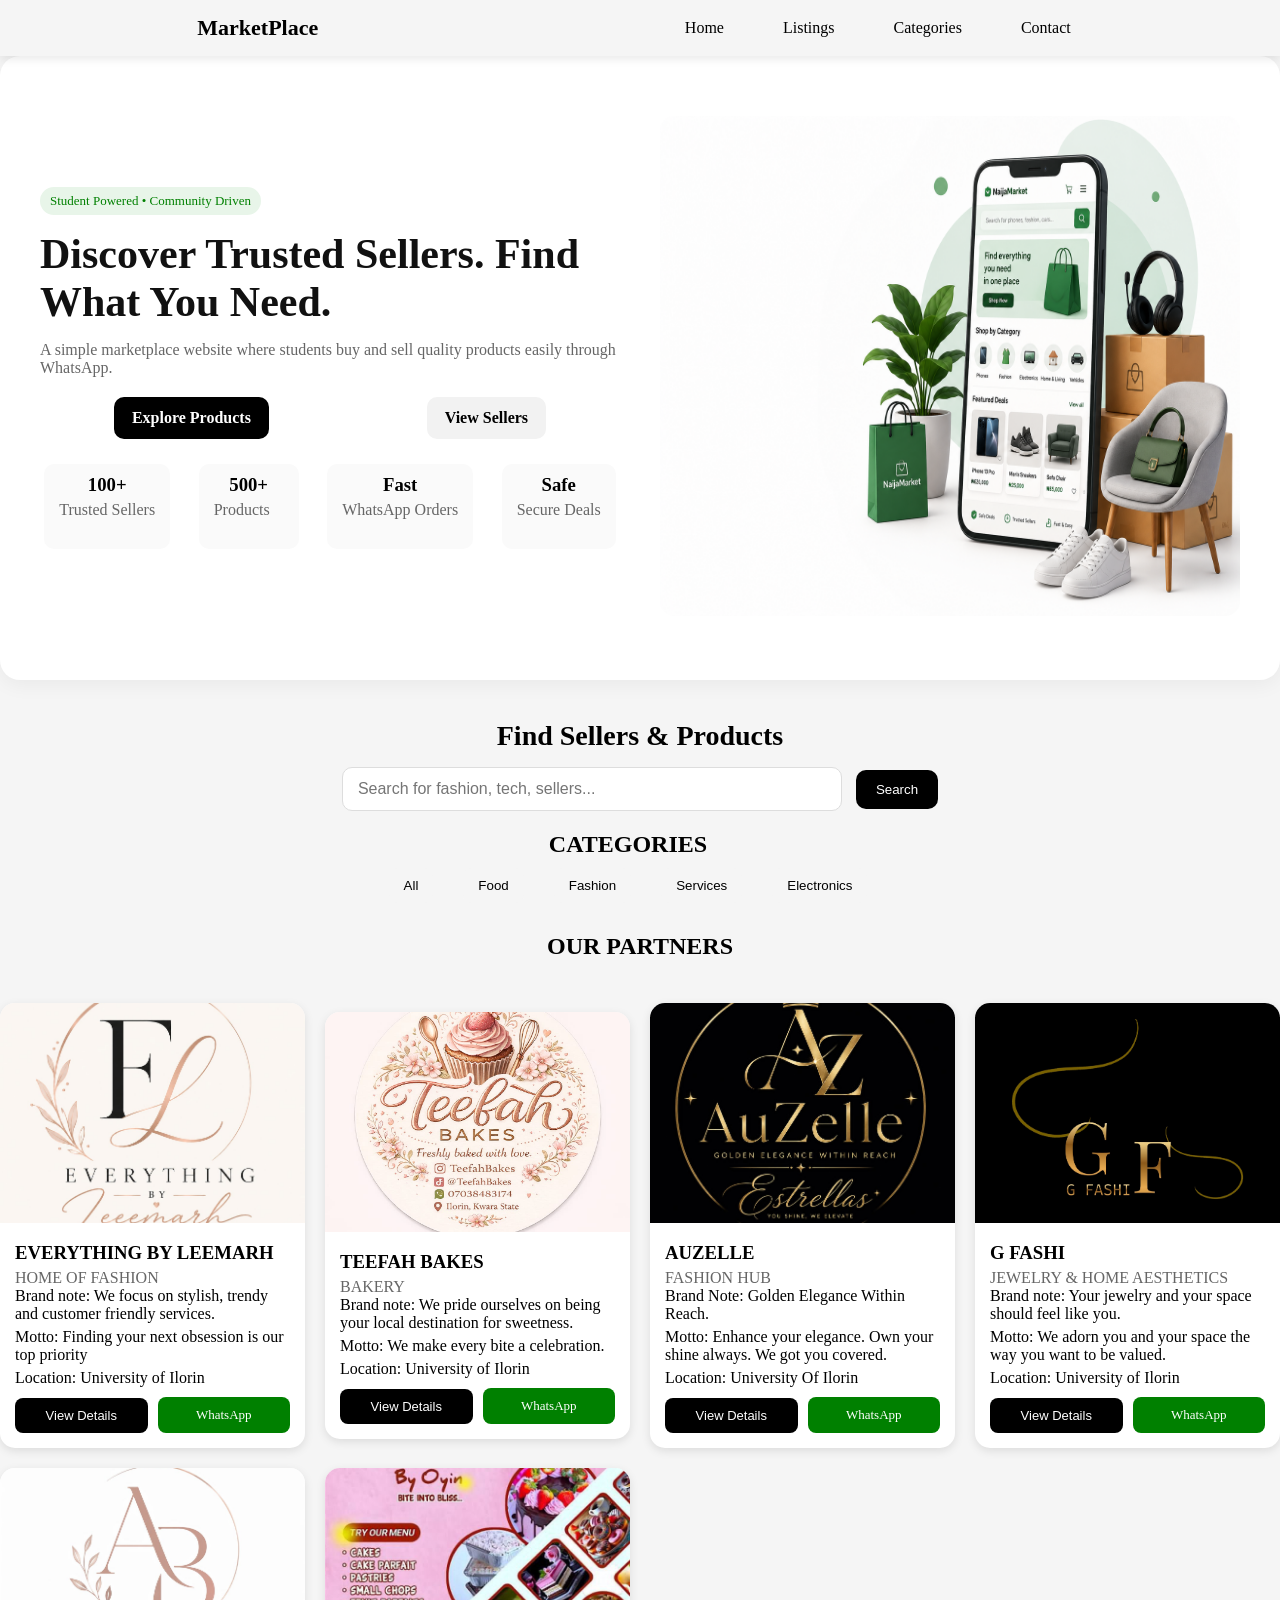
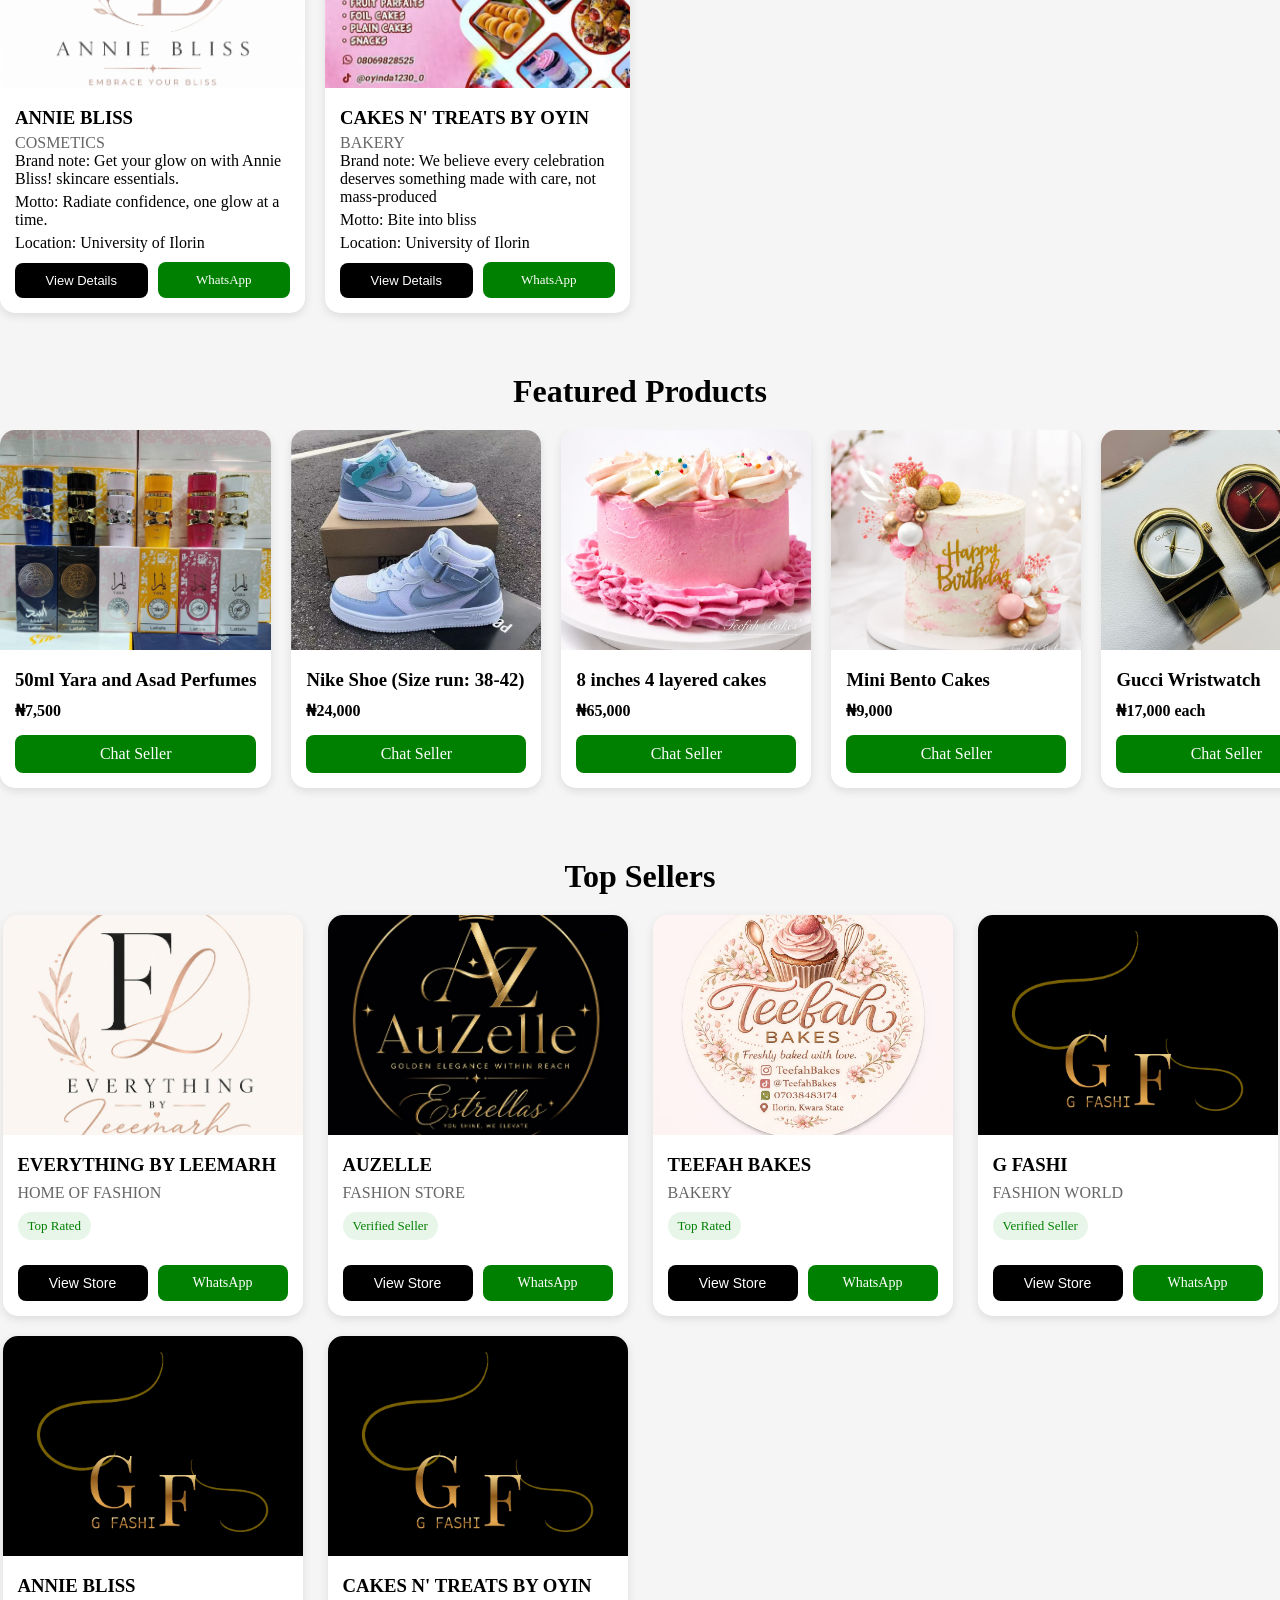
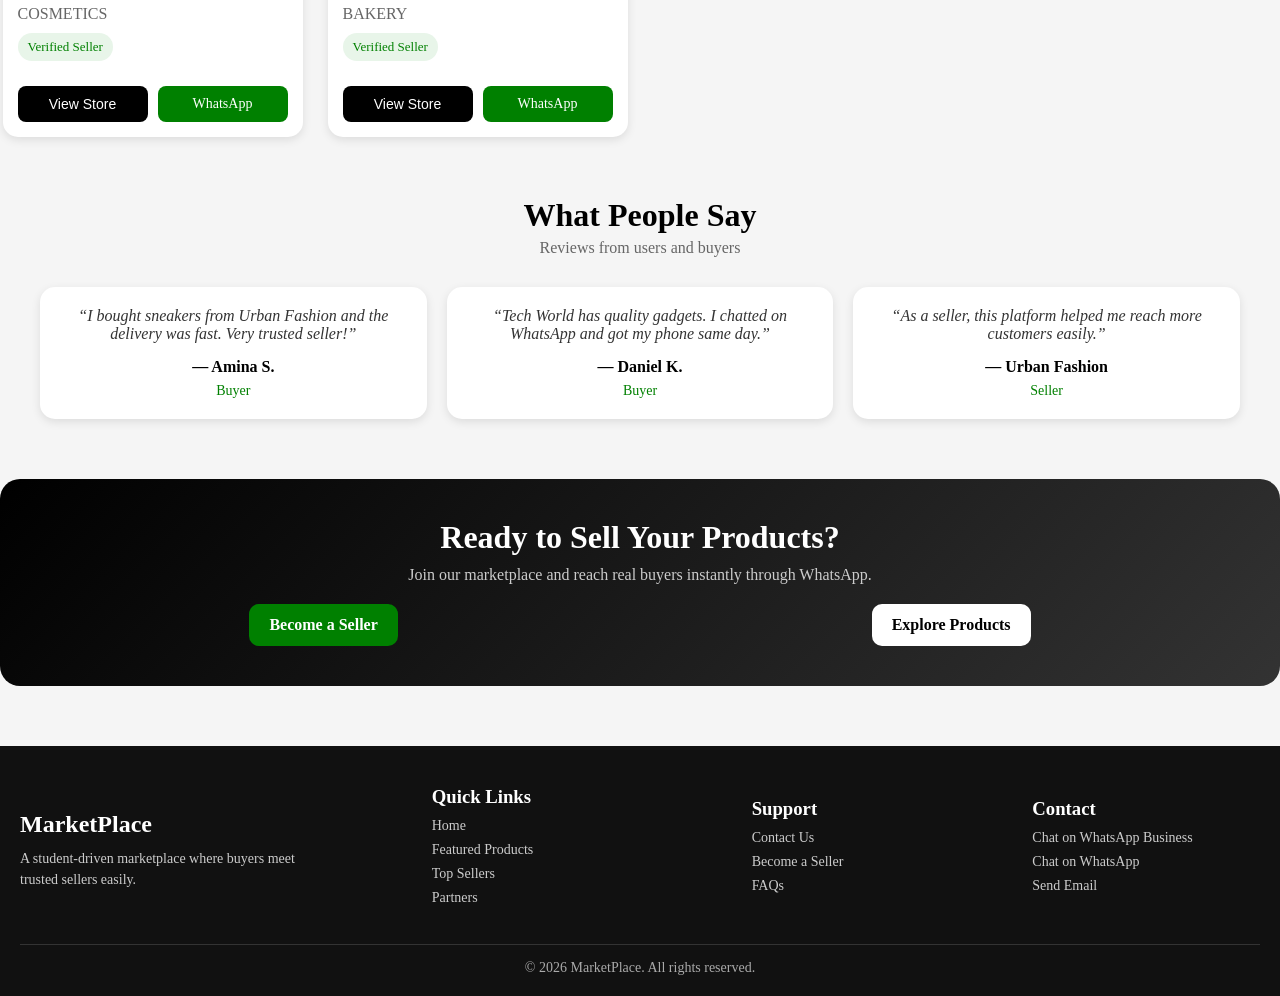
==== index.html @ 1df8d2c4 "Add files via upload" ====
<!DOCTYPE html>
<html lang="en">
<head>
    <meta charset="UTF-8">
    <meta name="viewport" content="width=device-width, initial-scale=1.0">
    <link rel="stylesheet" href="css/style.css">
    <title>Marketplace</title>
</head>
<body>

    <nav class="navbar">
        <div class="logo">MarketPlace</div>
        <div class="menu-toggle" onclick="toggleMenu()">☰</div>
                <ul class="nav-links" id="navLinks">
                    <li><a href="#">Home</a></li>
                    <li><a href="#featured">Listings</a></li>
                    <li><a href="#categories">Categories</a></li>
                    <li><a href="#footer">Contact</a></li>
                </ul>
    </nav>

    <section class="hero">
        <div class="hero-left">
                <span class="badge">Student Powered • Community Driven</span>
                <h1>Discover Trusted Sellers. Find What You Need.</h1>
                <p>A simple marketplace website where students buy and sell quality products easily through WhatsApp.</p>
            <div class="hero-buttons">
                <a href="#featured" class="btn-primary"> Explore Products</a>
                <a href="#top-sellers" class="btn-secondary">View Sellers</a>
            </div>

            <div class="hero-stats">
                <div>
                    <h3>100+</h3>
                    <p>Trusted Sellers</p>
                </div>
                <div>
                    <h3>500+</h3>
                    <p>Products</p>
                </div>
                <div>
                    <h3>Fast</h3>
                    <p>WhatsApp Orders</p>
                </div>
                <div>
                    <h3>Safe</h3>
                    <p>Secure Deals</p>
                </div>
            </div>
        </div>

        <div class="hero-right"> <img src="images/7b61d020-ef17-45c1-80a1-c2ff07cdfa38.png" alt="Marketplace Hero"></div>

    </section>

    <section class="search-section">
                    <h2>Find Sellers & Products</h2>
            <input type="text"id="searchInput" placeholder="Search for fashion, tech, sellers..." onkeyup="searchPartners()">
            <button type="button" onclick="searchPartners()">Search</button>
    </section>

    <main id="categories" class="card-container2">
        <div class="category">
            <h2>CATEGORIES</h2>
        </div>
                <div class="category1">
                   <div class="categories">
                            <button onclick="filter('all')">All</button>
                            <button onclick="filter('food')">Food</button>
                            <button onclick="filter('fashion')">Fashion</button>
                            <button onclick="filter('services')">Services</button>
                            <button onclick="filter('electronics')">Electronics</button>
                    </div>
                </div>
    </main>
        <div class="our-partners">
            <h2>OUR PARTNERS</h2>
        </div>
        <div id="partners" class="container">
             <div class="card" data-category="fashion">
                    <img src="images/IMG-20260518-WA0032.jpg">
                <div class="card-body">
                        <h3>EVERYTHING BY LEEMARH</h3>
                        <p>HOME OF FASHION</p>
                        <h4>Brand note: We focus on stylish, trendy and customer friendly services.</h4>
                        <h4>Motto: Finding your next obsession is our top priority</h4>
                        <h4>Location: University of Ilorin</h4>
                <div class="btn-row">
                    <button onclick="openDetails('fashion')"> View Details</button>
                    <a class="wa-btn" target="_blank" href="https://wa.me/2347063687986?text=Hello!%20Everything%20By%20Leemarh,%20I%20would%20like%20to%20patronise%20you">WhatsApp</a>
                </div>
                </div>
            </div>

             <div class="card" data-category="food">
                    <img src="images/IMG-20260514-WA0001.jpg">
                <div class="card-body">
                        <h3>TEEFAH BAKES</h3>
                        <p>BAKERY</p>
                        <h4>Brand note: We pride ourselves on being your local destination for sweetness. </h4>
                        <h4>Motto: We make every bite a celebration.</h4>
                        <h4>Location: University of Ilorin</h4>
                <div class="btn-row">
                    <button onclick="openDetails('food')"> View Details</button>
                    <a class="wa-btn" target="_blank" href="https://wa.me/2347038483174?text=Hello!%20Teefah%20Bakes,%20I%20would%20like%20to%20patronize%20you">WhatsApp</a>
                </div>
                </div>
            </div>
            
            <div class="card" data-category="fashion">
                    <img src="images/IMG-20260512-WA0056.jpg">
                <div class="card-body">
                        <h3>AUZELLE</h3>
                        <p>FASHION HUB</p>
                        <h4>Brand Note: Golden Elegance Within Reach.</h4>
                        <h4>Motto: Enhance your elegance. Own your shine always. We got you covered.</h4>
                        <h4>Location: University Of Ilorin</h4>
                <div class="btn-row">
                        <button onclick="openDetails('fashion1')">View Details</button>
                        <a class="wa-btn" target="_blank" href="https://wa.me/2347081353145?text=Hello!%20Auzelle,%20I%20would%20like%20to%20patronize%20you"> WhatsApp</a>
                </div>
                </div>
            </div>
            
            <div class="card" data-category="fashion">
                    <img src="images/IMG-20260514-WA0017.jpg">
                <div class="card-body">
                        <h3>G FASHI</h3>
                        <p>JEWELRY & HOME AESTHETICS</p>
                        <h4>Brand note: Your jewelry and your space should feel like you.</h4>
                        <h4>Motto: We adorn you and your space the way you want to be valued.</h4>
                        <h4>Location: University of Ilorin</h4>
                <div class="btn-row">
                    <button onclick="openDetails('fashion2')"> View Details</button>
                    <a class="wa-btn" target="_blank" href="https://wa.me/2349017558500?text=Hello!%20G%20Fashi,%20I%20would%20like%20to%20patronize%20you">WhatsApp</a>
                </div>
                </div>
            </div>

            <div class="card" data-category="fashion">
                    <img src="images/IMG-20260520-WA0088.jpg">
                <div class="card-body">
                        <h3>ANNIE BLISS</h3>
                        <p>COSMETICS </p>
                        <h4>Brand note: Get your glow on with Annie Bliss! skincare essentials. </h4>
                        <h4>Motto: Radiate confidence, one glow at a time.</h4>
                        <h4>Location: University of Ilorin</h4>
                <div class="btn-row">
                    <button onclick="openDetails('fashion3')"> View Details</button>
                    <a class="wa-btn" target="_blank" href="https://wa.me/2348083737574?text=Hello!%20Annie%20Bliss,%20I%20would%20like%20to%20patronize%20you">WhatsApp</a>
                </div>
                </div>
            </div>

            <div class="card" data-category="food">
                    <img src="images/IMG-20260519-WA0009.jpg">
                <div class="card-body">
                        <h3>CAKES N' TREATS BY OYIN</h3>
                        <p>BAKERY</p>
                        <h4>Brand note: We believe every celebration deserves something made with care, not mass-produced</h4>
                        <h4>Motto: Bite into bliss</h4>
                        <h4>Location: University of Ilorin</h4>
                <div class="btn-row">
                    <button onclick="openDetails('food1')"> View Details</button>
                    <a class="wa-btn" target="_blank" href="https://wa.me/2348069828525?text=Hello!%20Cakes%20N'%20Treats%20By%20Oyin,%20I%20would%20like%20to%20patronize%20you">WhatsApp</a>
                </div>
                </div>
            </div>
        </div>

    <div id="details" class="details">
                    <h2 id="title"></h2>
                    <p id="desc"></p>
        <div id="products" class="products"></div>
        <button class="close-btn" onclick="closeDetails()">Close</button>
    </div>

    <section id="featured" class="featured">
                    <div class="section-header">
                            <h2>Featured Products</h2>
                    </div>
            <div class="featured-container">
                <div class="featured-card"><img src="images/IMG-20260517-WA0215.jpg">
                    <div class="featured-info">
                            <h3>50ml Yara and Asad Perfumes</h3>
                            <p class="price">₦7,500</p>
                            <a href="https://wa.me/2347063687986?text=Hello%20I%20saw%20your%20five%20ml%20Yara%20and%20Asad%20Perfumes%20on%20Unilorin%20campus%20marketplace,%20is%20it%20still%20available?" target="_blank" class="buy-btn">Chat Seller</a>
                    </div>
                </div>

                <div class="featured-card"><img src="images/IMG-20260518-WA0091.jpg">
                    <div class="featured-info">
                            <h3>Nike Shoe (Size run: 38-42)</h3>
                            <p class="price">₦24,000</p>
                            <a href="https://wa.me/2347063687986?text=Hello%20I%20saw%20your%20Nike%20Shoe%20on%20Unilorin%20campus%20marketplace,%20is%20it%20still%20available?" target="_blank" class="buy-btn">Chat Seller</a>
                    </div>
                </div>

                <div class="featured-card"><img src="images/IMG-20260513-WA0239.jpg">
                    <div class="featured-info">
                            <h3>8 inches 4 layered cakes</h3>
                            <p class="price">₦65,000</p>
                            <a href="https://wa.me/2347038483174?text=Hello%20I%20saw%20your%20eight%20inches%20four%20layered%20cakes%20on%20Unilorin%20campus%20marketplace,%20is%20it%20still%20available?" target="_blank" class="buy-btn">Chat Seller</a>
                    </div>
                </div>

                <div class="featured-card"><img src="images/IMG-20260513-WA0238.jpg">
                    <div class="featured-info">
                            <h3>Mini Bento Cakes</h3>
                            <p class="price">₦9,000</p>
                            <a href="https://wa.me/2347038483174?text=Hello%20I%20saw%20your%20mini%20bento%20cake%20on%20Unilorin%20campus%20marketplace,%20is%20it%20still%20available?" target="_blank" class="buy-btn">Chat Seller</a>
                    </div>
                </div>

                <div class="featured-card"><img src="images/IMG-20260514-WA0147.jpg">
                    <div class="featured-info">
                            <h3>Gucci Wristwatch</h3>
                            <p class="price">₦17,000 each</p>
                            <a href="https://wa.me/2349017558500?text=Hello%20I%20saw%20your%20Gucci%20Wristwatch%20on%20Unilorin%20campus%20marketplace,%20is%20it%20still%20available?" target="_blank" class="buy-btn"> Chat Seller</a>
                    </div>
                </div>

                <div class="featured-card"><img src="images/IMG-20260514-WA0167.jpg">
                    <div class="featured-info">
                            <h3>Prada Shade</h3>
                            <p class="price">₦8,000</p>
                            <a href="https://wa.me/2349017558500?text=Hello%20I%20saw%20your%20Prada%20Shade%20on%20Unilorin%20campus%20marketplace,%20is%20it%20still%20available?" target="_blank" class="buy-btn"> Chat Seller</a>
                    </div>
                </div>
                
                <div class="featured-card"><img src="images/IMG-20260512-WA0085.jpg">
                    <div class="featured-info">
                            <h3>Leather Handbag</h3>
                            <p class="price">₦</p>
                            <a href="https://wa.me/2347081353145?text=Hello%20I%20saw%20your%20product%20on%20Unilorin%20campus%20marketplace,%20is%20it%20%still%20available?" target="_blank" class="buy-btn"> Chat Seller</a>
                    </div>
                </div>

                <div class="featured-card"><img src="images/IMG-20260512-WA0080.jpg">
                    <div class="featured-info">
                            <h3></h3>
                            <p class="price">₦</p>
                            <a href="https://wa.me/2347081353145?text=Hello%20I%20saw%20your%20product%20on%20Unilorin%20campus%20marketplace,%20is%20it%20still%20available?" target="_blank" class="buy-btn"> Chat Seller</a>
                    </div>
                </div>

                <div class="featured-card"><img src="images/IMG-20260520-WA0091.jpg">
                    <div class="featured-info">
                            <h3>Face Masks</h3>
                            <p class="price">₦500 each</p>
                            <a href="https://wa.me/2348083737574?text=Hello%20I%20saw%20your%20face%20masks%20on%20Unilorin%20campus%20marketplace,%20is%20it%20%still%20available?" target="_blank" class="buy-btn"> Chat Seller</a>
                    </div>
                </div>

                <div class="featured-card"><img src="images/IMG-20260520-WA0099.jpg">
                    <div class="featured-info">
                            <h3>Skincare products basket</h3>
                            <p class="price">₦2,500 each</p>
                            <a href="https://wa.me/2348083737574?text=Hello%20I%20saw%20your%20skincare%20products%20basket%20on%20Unilorin%20campus%20marketplace,%20is%20it%20still%20available?" target="_blank" class="buy-btn"> Chat Seller</a>
                    </div>
                </div>

                <div class="featured-card"><img src="images/IMG-20260522-WA0083.jpg">
                    <div class="featured-info">
                            <h3>Birthday Cake</h3>
                            <p class="price">₦8,000</p>
                            <a href="https://wa.me/2348069828525?text=Hello%20I%20saw%20your%20birthday%20cake%20on%20Unilorin%20campus%20marketplace,%20is%20it%20%still%20available?" target="_blank" class="buy-btn"> Chat Seller</a>
                    </div>
                </div>

                <div class="featured-card"><img src="images/IMG-20260522-WA0089.jpg">
                    <div class="featured-info">
                            <h3>Cake Parfait</h3>
                            <p class="price">₦3,000</p>
                            <a href="https://wa.me/2348069828525?text=Hello%20I%20saw%20your%20cake%20parfait%20on%20Unilorin%20campus%20marketplace,%20is%20it%20still%20available?" target="_blank" class="buy-btn"> Chat Seller</a>
                    </div>
                </div>
            </div>
    </section>

    <section id="top-sellers" class="top-sellers">
        <div class="section-title">
            <h2>Top Sellers</h2>
        </div>

        <div class="seller-container">
            <div class="seller-card"><img src="images/IMG-20260518-WA0032.jpg">
                <div class="seller-info">
                        <h3>EVERYTHING BY LEEMARH</h3>
                        <p class="seller-category">HOME OF FASHION</p>
                        <span class="badge">Top Rated</span>
                    <div class="seller-buttons">
                        <button onclick="openDetails('fashion')">View Store</button>
                        <a href="https://wa.me/2347063687986?text=Hello%20I%20came%20across%20your%20store%20on%20Unilorin%20campus%20marketplace" target="_blank">WhatsApp</a>
                    </div>
                </div>
            </div>

            <div class="seller-card"><img src="images/IMG-20260512-WA0056.jpg">
                <div class="seller-info">
                        <h3>AUZELLE</h3>
                        <p class="seller-category">FASHION STORE</p>
                        <span class="badge">Verified Seller</span>
                    <div class="seller-buttons">
                        <button onclick="openDetails('fashion1')">View Store</button>
                        <a href="https://wa.me/2347081353145?text=Hello%20I%20came%20across%20your%20store%20on%20Unilorin%20campus%20marketplace" target="_blank">WhatsApp</a>
                    </div>
                </div>
            </div>

            <div class="seller-card"><img src="images/IMG-20260514-WA0001.jpg">
                <div class="seller-info">
                        <h3>TEEFAH BAKES</h3>
                        <p class="seller-category">BAKERY</p>
                        <span class="badge">Top Rated</span>
                    <div class="seller-buttons">
                        <button onclick="openDetails('food')">View Store</button>
                        <a href="https://wa.me/2347038483174?text=Hello%20I%20came%20across%20your%20store%20on%20Unilorin%20campus%20marketplace" target="_blank">WhatsApp</a>
                    </div>
                </div>
            </div>

            <div class="seller-card"><img src="images/IMG-20260514-WA0017.jpg">
                <div class="seller-info">
                        <h3>G FASHI</h3>
                        <p class="seller-category">FASHION WORLD</p>
                        <span class="badge">Verified Seller</span>
                    <div class="seller-buttons">
                        <button onclick="openDetails('fashion2')">View Store</button>
                        <a href="https://wa.me/2349017558500?text=Hello%20I%20came%20across%20your%20store%20on%20Unilorin%20campus%20marketplace" target="_blank">WhatsApp</a>
                    </div>
                </div>
            </div>

            <div class="seller-card"><img src="images/IMG-20260514-WA0017.jpg">
                <div class="seller-info">
                        <h3>ANNIE BLISS</h3>
                        <p class="seller-category">COSMETICS</p>
                        <span class="badge">Verified Seller</span>
                    <div class="seller-buttons">
                        <button onclick="openDetails('fashion3')">View Store</button>
                        <a href="https://wa.me/2349017558500?text=Hello%20I%20came%20across%20your%20store%20on%20Unilorin%20campus%20marketplace" target="_blank">WhatsApp</a>
                    </div>
                </div>
            </div>

            <div class="seller-card"><img src="images/IMG-20260514-WA0017.jpg">
                <div class="seller-info">
                        <h3>CAKES N' TREATS BY OYIN</h3>
                        <p class="seller-category">BAKERY</p>
                        <span class="badge">Verified Seller</span>
                    <div class="seller-buttons">
                        <button onclick="openDetails('food1')">View Store</button>
                        <a href="https://wa.me/2347038483174?text=Hello%20I%20came%20across%20your%20store%20on%20Unilorin%20campus%20marketplace" target="_blank">WhatsApp</a>
                    </div>
                </div>
            </div>

        </div>
    </section>
    <section class="testimonials">
            <div class="section-title">
                <h2>What People Say</h2>
                <p>Reviews from users and buyers</p>
            </div>
                <div class="testimonial-container">
                    <div class="testimonial-card">
                        <p class="review-text"> “I bought sneakers from Urban Fashion and the delivery was fast. Very trusted seller!”</p>
                        <h4>— Amina S.</h4>
                        <span>Buyer</span>
                    </div>
                    <div class="testimonial-card">
                        <p class="review-text"> “Tech World has quality gadgets. I chatted on WhatsApp and got my phone same day.”</p>
                        <h4>— Daniel K.</h4>
                        <span>Buyer</span>
                    </div>
                    <div class="testimonial-card">
                        <p class="review-text"> “As a seller, this platform helped me reach more customers easily.”</p>
                        <h4>— Urban Fashion</h4>
                        <span>Seller</span>
                    </div>
                </div>

        </section>
        <section class="cta">
                <div class="cta-box">
                        <h2>Ready to Sell Your Products?</h2>
                        <p>Join our marketplace and reach real buyers instantly through WhatsApp.</p>
                    <div class="cta-buttons"><a href="https://wa.me/2349015174769?text=I%20want%20to%20become%20a%20seller%20on%20Unilorin%20Campus%20Marketplace%20Website"class="cta-seller"target="_blank">Become a Seller</a>
                        <a href="#featured" class="cta-browse">Explore Products</a>
                    </div>

                </div>

        </section>  
        <footer id="footer" class="footer">
                <div class="footer-container">
                    <div class="footer-box">
                        <h2>MarketPlace</h2>
                        <p>A student-driven marketplace where buyers meet trusted sellers easily.</p>
                    </div>
                    <div class="footer-box">
                        <h3>Quick Links</h3>
                        <a href="#">Home</a>
                        <a href="#featured">Featured Products</a>
                        <a href="#top-sellers">Top Sellers</a>
                        <a href="#partners">Partners</a>
                    </div>
                    <div class="footer-box">
                        <h3>Support</h3>
                        <a href="#footer-box">Contact Us</a>
                        <a href="https://wa.me/2349015174769?text=I%20want%20to%20become%20a%20seller%20on%20Unilorin%20Campus%20Marketplace%20Website" target="_blank">Become a Seller</a>
                        <a href="#">FAQs</a>
                    </div>
                    <div class="footer-box">
                        <h3>Contact</h3>
                        <a href="https://wa.me/2349015174769" target="_blank">Chat on WhatsApp Business</a>
                        <a href="https://wa.me/2347044294910" target="_blank">Chat on WhatsApp</a>
                        <a href="mailto:Abdulmujibzubair@gmail.com">Send Email</a>
                    </div>
                </div>

                <div class="footer-bottom">
                        <p>© 2026 MarketPlace. All rights reserved.</p>
                </div>

        </footer>
            <script src="js/script.js"></script>
</body>
</html>
---- css/style.css ----
* {
    margin: auto;
    padding: 0px;
    box-sizing: border-box;
}

body {
    font-family: 'Times New Roman', Times, serif;
    background-color: whitesmoke;
}

/* NAVBAR */

.navbar{
  display:flex;
  justify-content:space-between;
  align-items:center;
  padding:15px 20px;
  background:whitesmoke;
  box-shadow:0 2px 10px rgba(0,0,0,0.1);
  position:sticky;
  top:0;
  z-index:1000;
}

.logo{
  font-size:22px;
  font-weight:bold;
}

.nav-links{
  display:flex;
  list-style:none;
  gap:35px;
  align-items:center;
}

.nav-links a{
  text-decoration:none;
  color:black;
  font-weight:500;
  padding:8px 12px;
  border-radius:8px;
  transition:0.3s;
}

.nav-links a:hover{
  background:darkblue;
  color: white;
}

/* MENU ICON */

.menu-toggle{
  display:none;
  font-size:30px;
  cursor:pointer;
  z-index:2000;
}

/* MOBILE */

@media (max-width:768px){

  .menu-toggle{
    display:block;
  }

  .nav-links{
    position:absolute;
    top:70px;
    left:0;
    width:100%;
    background:white;

    flex-direction:column;
    align-items:center;
    gap:20px;

    padding:20px 0;

    display:none;
  }

  .nav-links.active{
    display:flex;
  }

}

/* HERO LAYOUT */

.hero{
  display:flex;
  align-items:center;
  justify-content:space-between;
  gap:40px;
  padding:60px 40px;
  background:#fff;
  border-radius:20px;
  box-shadow:0 5px 20px rgba(0,0,0,0.05);
}

/* LEFT SIDE */

.hero-left{
  flex:1;
}

.badge{
  display:inline-block;
  background:#f2f2f2;
  padding:6px 12px;
  border-radius:20px;
  font-size:13px;
  margin-bottom:15px;
}

.hero-left h1{
  font-size:42px;
  margin-bottom:15px;
  color:#111;
}

.hero-left p{
  color:#666;
  margin-bottom:20px;
  text-align: left;
}

/* SEARCH */

.hero-left input{
  width:100%;
  max-width:450px;
  padding:12px;
  border:1px solid #ddd;
  border-radius:10px;
  margin-bottom:20px;
  outline:none;
}

/* BUTTONS */

.hero-buttons{
  display:flex;
  gap:10px;
  margin-bottom:25px;
  flex-wrap:wrap;
}

.btn-primary,
.btn-secondary{
  padding:12px 18px;
  border-radius:10px;
  text-decoration:none;
  font-weight:600;
}

/* PRIMARY */

.btn-primary{
  background:black;
  color:white;
}

/* SECONDARY */

.btn-secondary{
  background:#f2f2f2;
  color:black;
}

/* STATS */

.hero-stats{
  display:flex;
  gap:20px;
  flex-wrap:wrap;
}

.hero-stats div{
  background:#fafafa;
  padding:10px 15px;
  border-radius:10px;
  text-align:center;
  min-width:100px;
}

.hero-stats h3{
  margin-bottom:5px;
}

/* RIGHT SIDE IMAGE */

.hero-right{
  flex:1;
  text-align:center;
}

.hero-right img{
  width:100%;
  max-width:1500px;
  height: 500px;
  border-radius:15px;
}

/* RESPONSIVE */

@media(max-width:900px){

  .hero{
    flex-direction:column;
    text-align:center;
    padding:40px 20px;
  }

  .hero-left h1{
    font-size:28px;
  }

  .hero-stats{
    justify-content: center;
  }

  .hero-right img{
    height: 500px;
  }

}

/* SEARCH SECTION */

.search-section{
  text-align:center;
  margin:40px 0 20px;
}

.search-section h2{
  margin-bottom:15px;
  font-size:28px;
}

.search-section input{
  width:80%;
  max-width:500px;
  padding:12px 15px;
  border:1px solid #ddd;
  border-radius:10px;
  outline:none;
  font-size:16px;
}

.search-section button{
  padding:12px 20px;
  border:none;
  background: black;
  color:white;
  border-radius:10px;
  cursor:pointer;
  margin-left:10px;
}

.search-section button:hover{
  background:darkblue;
}

@media (max-width:768px){

  .search-section h2{
    font-size:24px;
  }

  .search-section input{
    width:100%;
    margin-bottom:10px;
  }

  .search-section button{
    margin-left:0;
  }

}

.card-container2 {
    height: auto;
    width: 95%;
    max-width: 1300px;
    display: flex;
    flex-direction: column;
    border-radius: 20px;
    border: 0px solid black;
    margin-top: 20px;
    margin-bottom: 20px;
    margin-left: 20px;
    justify-content: center;
}


.our-partners {
    height: 50px;
    width: auto;
    border: 0px solid green;
    text-align: center;
    margin-bottom: 20px;
}

.category {
    margin-bottom: 10px;
}

.categories {
  display:flex;
  justify-content:center;
  flex-wrap:wrap;
  gap: 30px;
  margin-bottom: 10px;
}

.categories button {
  padding:10px 15px;
  border:none;
  background: whitesmoke;
  color: black;
  border-radius:8px;
  cursor:pointer;
}

.categories button:hover{
    background: darkblue;
    color: white;
}


.container {
  display:grid;
  grid-template-columns:  repeat(auto-fit,minmax(270px,1fr));
  gap: 20px;
  border: 0px solid black;
  max-width: 100%;
  width: 1300px;
}

.card{
  background: white;
  border-radius:  15px;
  overflow: hidden;
  box-shadow: 0 3px 10px rgba(0,0,0,0.1);
}

.card:hover{
  box-shadow: 0 5px 15px rgba(0,0,0,0.2);
  transform:  scale(1.05);
}

.card img{
  width:  100%;
  height: 220px;
  object-fit: cover;
}

.card-body{
  padding:  15px;
}

.card-body h3{
  margin-bottom:  5px;
}

.card-body h4{
  margin-bottom: 5px;
  font-weight: lighter;
}

.card-body p {
  color:  #666;
}

.btn-row{
  display:  flex;
  gap:  10px;
  margin-top: 10px;
}

.btn-row button,
.btn-row a{
  flex: 1;
  padding:  10px;
  border: 0px solid black;
  border-radius:  8px;
  cursor: pointer;
  text-align: center;
  font-size:  13px;
}

.btn-row button{
  background:black;
  color:  white;
}

.wa-btn{
  background: green;
  color:  white;
  text-decoration:  none;
  display:  flex;
  align-items:  center;
  justify-content:  center;
}

.hide{
  display:  none;
}


.details{
  display:  none;
  margin-top: 30px;
  background: white;
  padding:  20px;
  border-radius:  15px;
  box-shadow: 0 3px 10px rgba(0,0,0,0.1);
  text-align: center;
}

.details.active{
  display: block;
}

.products {
  display: grid;
  grid-template-columns: repeat(auto-fit,minmax(150px,1fr));
  gap: 20px;
  margin-top: 15px;
  width: 100%;
  max-width: 1400px;
  border: 0px solid yellow;
}

.products img{
  width: 100%;
  max-width: 200px;
  height: 120px;
  object-fit: cover;
  border-radius: 15px;
}

.close-btn{
  margin-top: 15px;
  padding: 10px;
  border: 0px solid black;
  background: red;
  color:  white;
  border-radius:  8px;
  cursor: pointer;
}

@media (max-width:768px){

  body{
    padding:  15px;
  }

  h1{
    font-size:  28px;
  }

  /* CATEGORY BUTTONS */
  .categories{
    gap:  8px;
  }

  .categories button{
    flex:1;
    font-size:  14px;
    padding:  10px;
  }

  /* PARTNER CARDS */
 
  .card img{
    height: 200px;
  }
  .card{
    width: 90%;
  }

  /* BUTTONS */
  .btn-row{
    flex-direction: row;
  }

  .btn-row button,
  .btn-row a{
    width:  100%;
  }

  /* DETAILS SECTION */
  .details{
    padding:  15px;
  }

  /* PRODUCTS */
  .products{
    grid-template-columns:  1fr 1fr;
    gap:  10px;
  }

  .product img{
    height: 100px;
  }

}


/* FEATURED SECTION */

.featured{
  margin-top: 60px;
}

.section-header{
  display:  flex;
  justify-content:  space-between;
  align-items:  center;
  margin-bottom:  20px;
}

.section-header h2{
  font-size:  32px;
}

/* SCROLLABLE CONTAINER */

.featured-container{
  display:  flex;
  gap:  20px;
  overflow-x: auto;
  scroll-behavior:  smooth;
  padding-bottom: 10px;
}

/* Hide scrollbar */
.featured-container::-webkit-scrollbar{
  display:  none;
}

/* CARD */

.featured-card{
  min-width:  250px;
  background: white;
  border-radius:  15px;
  overflow: hidden;
  box-shadow: 0 3px 10px rgba(0,0,0,0.1);
  flex-shrink:  0;
}

.featured-card img{
  width:  100%;
  height: 220px;
  object-fit: cover;
}

.featured-info{
  padding:  15px;
}

.featured-info h3{
  margin-bottom:  10px;
}

.price{
  font-weight:  bold;
  margin-bottom:  15px;
}

/* BUTTON */

.buy-btn{
  display:  block;
  text-align:  center;
  background: green;
  color:  white;
  padding:  10px;
  border-radius:  8px;
  text-decoration:  none;
}

/* MOBILE */

@media(max-width:768px){

  .section-header h2{
    font-size:  24px;
  }

  .featured-card{
    min-width:  200px;
  }

  .featured-card img{
    height: 180px;
  }

}

/* TOP SELLERS */

.top-sellers{
  margin-top: 60px;
}

.section-title{
  margin-bottom:  20px;
}

.section-title h2{
  font-size:  32px;
  text-align: center;
}

/* GRID */

.seller-container{
  display:  grid;
  grid-template-columns:  repeat(auto-fit,minmax(260px,1fr));
  gap:  20px;
}

/* CARD */

.seller-card{
  background: white;
  border-radius:  15px;
  overflow: hidden;
  box-shadow: 0 3px 10px rgba(0,0,0,0.1);
  width: 100%;
  max-width: 300px;
}

.seller-card:hover{
  box-shadow: 0 5px 15px rgba(0,0,0,0.2);
  transform:  scale(1.05);
}

.seller-card img{
  width:100%;
  height:220px;
  object-fit:cover;
}

.seller-info{
  padding:15px;
}

.seller-info h3{
  margin-bottom:8px;
}

.seller-category{
  color:#666;
  margin-bottom:10px;
}

/* BADGE */

.badge{
  display:inline-block;
  background:#e8f5e9;
  color:green;
  padding:6px 10px;
  border-radius:20px;
  font-size:13px;
  margin-bottom:15px;
}

/* BUTTONS */

.seller-buttons{
  display:flex;
  gap:10px;
  margin-top:10px;
}

.seller-buttons button,
.seller-buttons a{
  flex:1;
  padding:10px;
  border:none;
  border-radius:8px;
  cursor:pointer;
  text-align:center;
  text-decoration:none;
  font-size:14px;
}

/* VIEW STORE */

.seller-buttons button{
  background:black;
  color:white;
}

/* WHATSAPP */

.seller-buttons a{
  background:green;
  color:white;
}

/* MOBILE */

@media(max-width:768px){

  .section-title h2{
    font-size:24px;
  }

  .seller-card img{
    height:200px;
  }

  .seller-buttons{
    flex-direction: row;
  }

}

/* TESTIMONIALS SECTION */

.testimonials{
  margin-top:60px;
  text-align:center;
  width: 100%;
  max-width: 1200px;
}

.section-title h2{
  font-size:32px;
  margin-bottom:5px;
}

.section-title p{
  color:#666;
  margin-bottom:30px;
}

/* CONTAINER */

.testimonial-container{
  display:grid;
  grid-template-columns:repeat(auto-fit,minmax(250px,1fr));
  gap:20px;
}

/* CARD */

.testimonial-card{
  background:white;
  padding:20px;
  border-radius:15px;
  box-shadow:0 3px 10px rgba(0,0,0,0.1);
  transition:0.3s;
}

.testimonial-card:hover{
  transform:translateY(-5px);
}

/* TEXT */

.review-text{
  font-style:italic;
  margin-bottom:15px;
  color:#333;
}

/* NAME */

.testimonial-card h4{
  margin-bottom:5px;
}

/* ROLE */

.testimonial-card span{
  color:green;
  font-size:14px;
}

/* MOBILE */

@media(max-width:768px){

  .section-title h2{
    font-size:24px;
  }

}

/* CTA SECTION */

.cta{
  margin-top:60px;
  padding:40px 20px;
  background:linear-gradient(135deg, #000, #333);
  color:white;
  text-align:center;
  border-radius:20px;
}

/* BOX */

.cta-box h2{
  font-size:32px;
  margin-bottom:10px;
}

.cta-box p{
  color:#ccc;
  margin-bottom:20px;
}

/* BUTTONS */

.cta-buttons{
  display:flex;
  justify-content:center;
  gap:15px;
  flex-wrap:wrap;
}

.cta-seller,
.cta-browse{
  padding:12px 20px;
  border-radius:10px;
  text-decoration:none;
  font-weight:bold;
  transition:0.3s;
}

/* SELLER BUTTON */

.cta-seller{
  background:green;
  color:white;
}

/* BROWSE BUTTON */

.cta-browse{
  background:white;
  color:black;
}

/* HOVER EFFECT */

.cta-seller:hover,
.cta-browse:hover{
  transform:scale(1.05);
}

/* MOBILE */

@media(max-width:768px){

  .cta-box h2{
    font-size:24px;
  }

  .cta-buttons{
    flex-direction:row;
  }

}

/* FOOTER */

.footer{
  margin-top:60px;
  background:#111;
  color:white;
  padding:40px 20px 20px;
}

/* GRID */

.footer-container{
  display:grid;
  grid-template-columns:repeat(auto-fit,minmax(200px,1fr));
  gap:20px;
}

/* BOX */

.footer-box h2,
.footer-box h3{
  margin-bottom:10px;
}

.footer-box p{
  color:#ccc;
  font-size:14px;
  line-height:1.5;
}

.footer-box a{
  display:block;
  color:#ccc;
  text-decoration:none;
  margin-bottom:8px;
  font-size:14px;
}

.footer-box a:hover{
  color:white;
}

/* BOTTOM */

.footer-bottom{
  text-align:center;
  margin-top:30px;
  border-top:1px solid #333;
  padding-top:15px;
  font-size:14px;
  color:#aaa;
}

/* MOBILE */

@media(max-width:768px){

  .footer{
    text-align:center;
  }

}
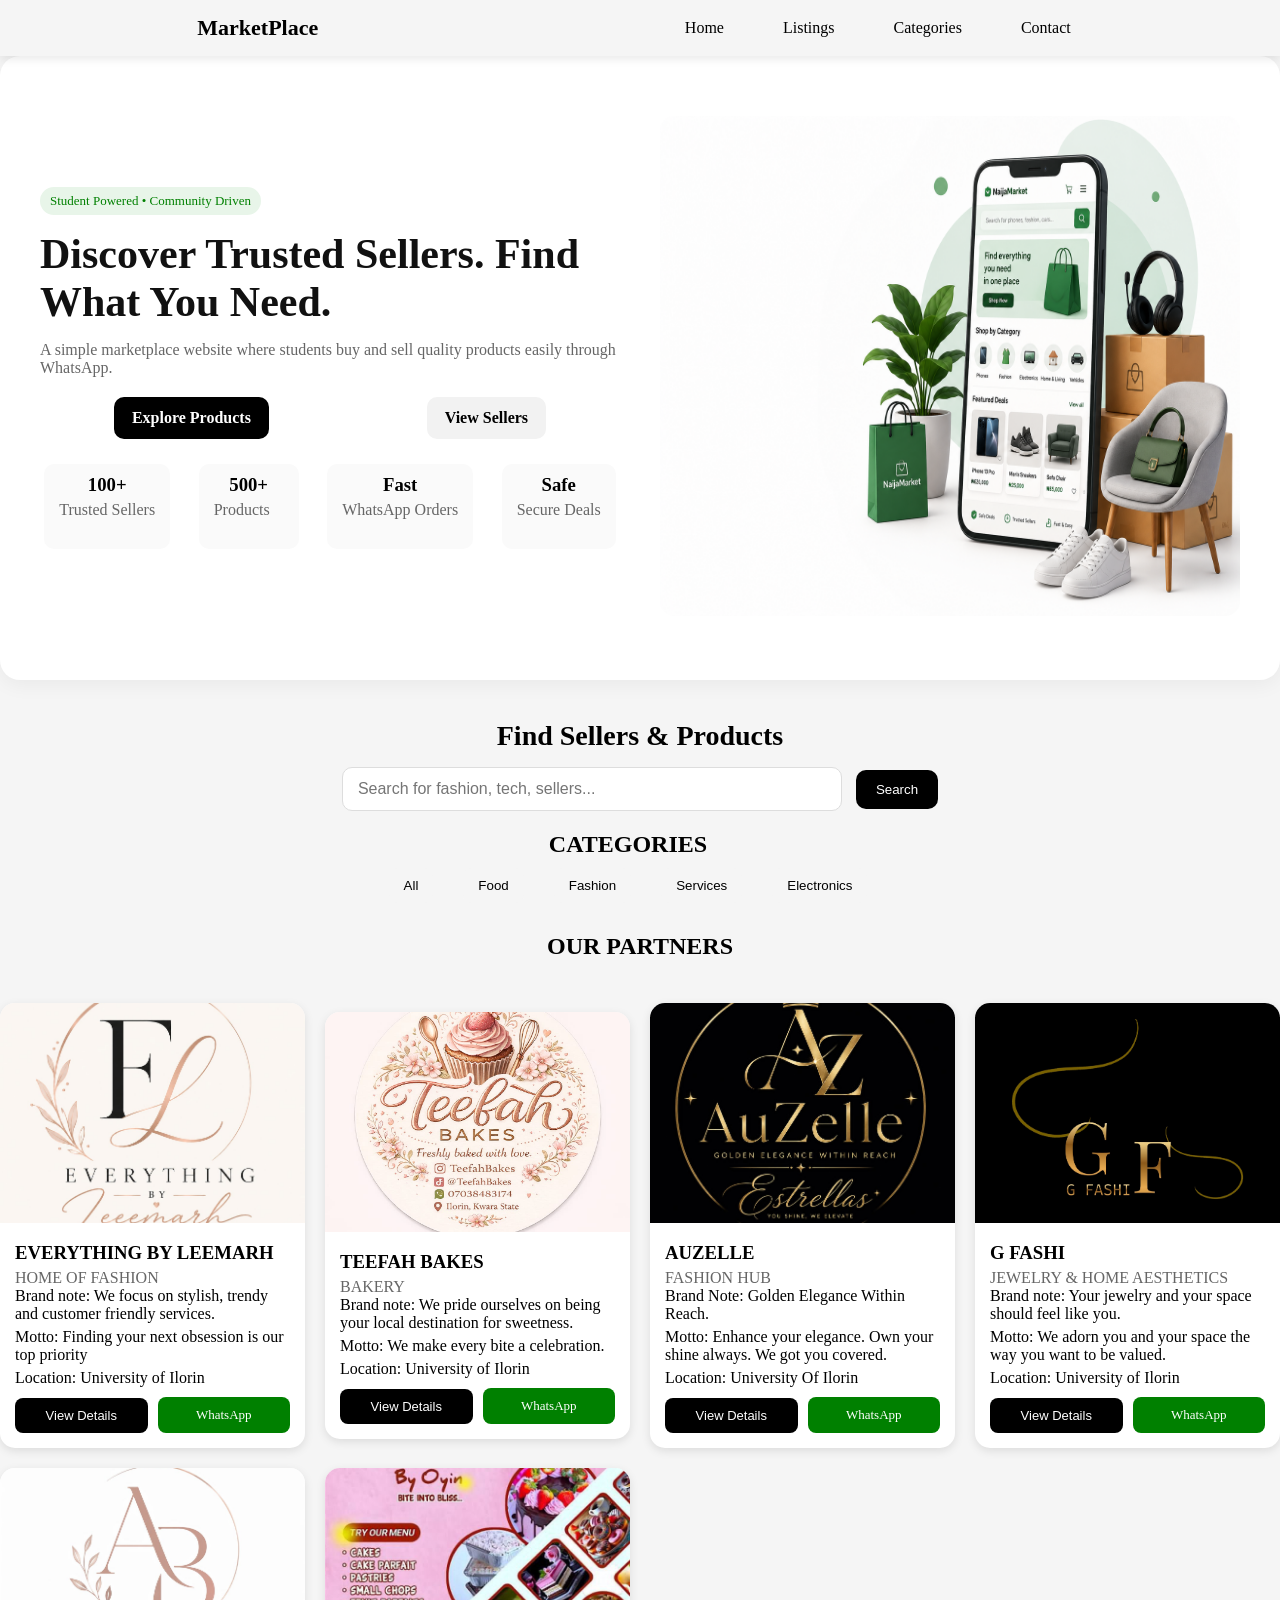
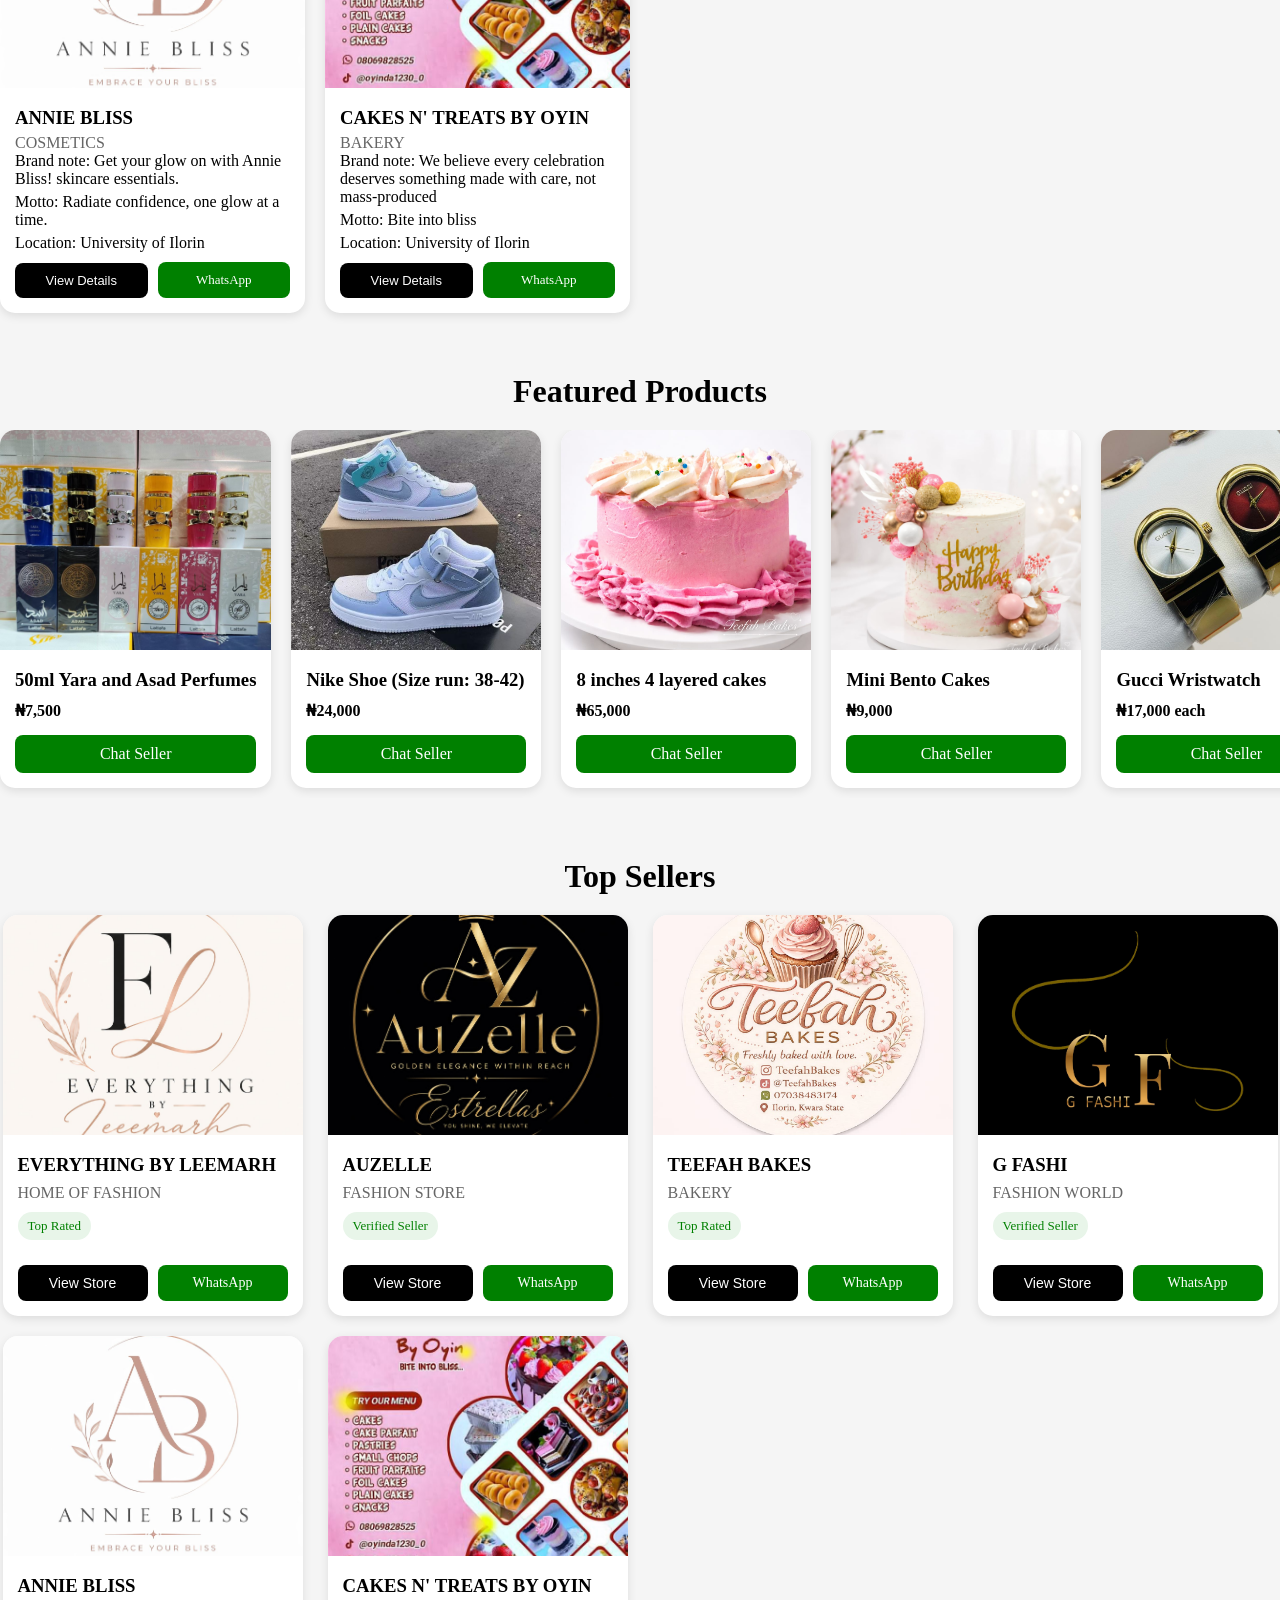
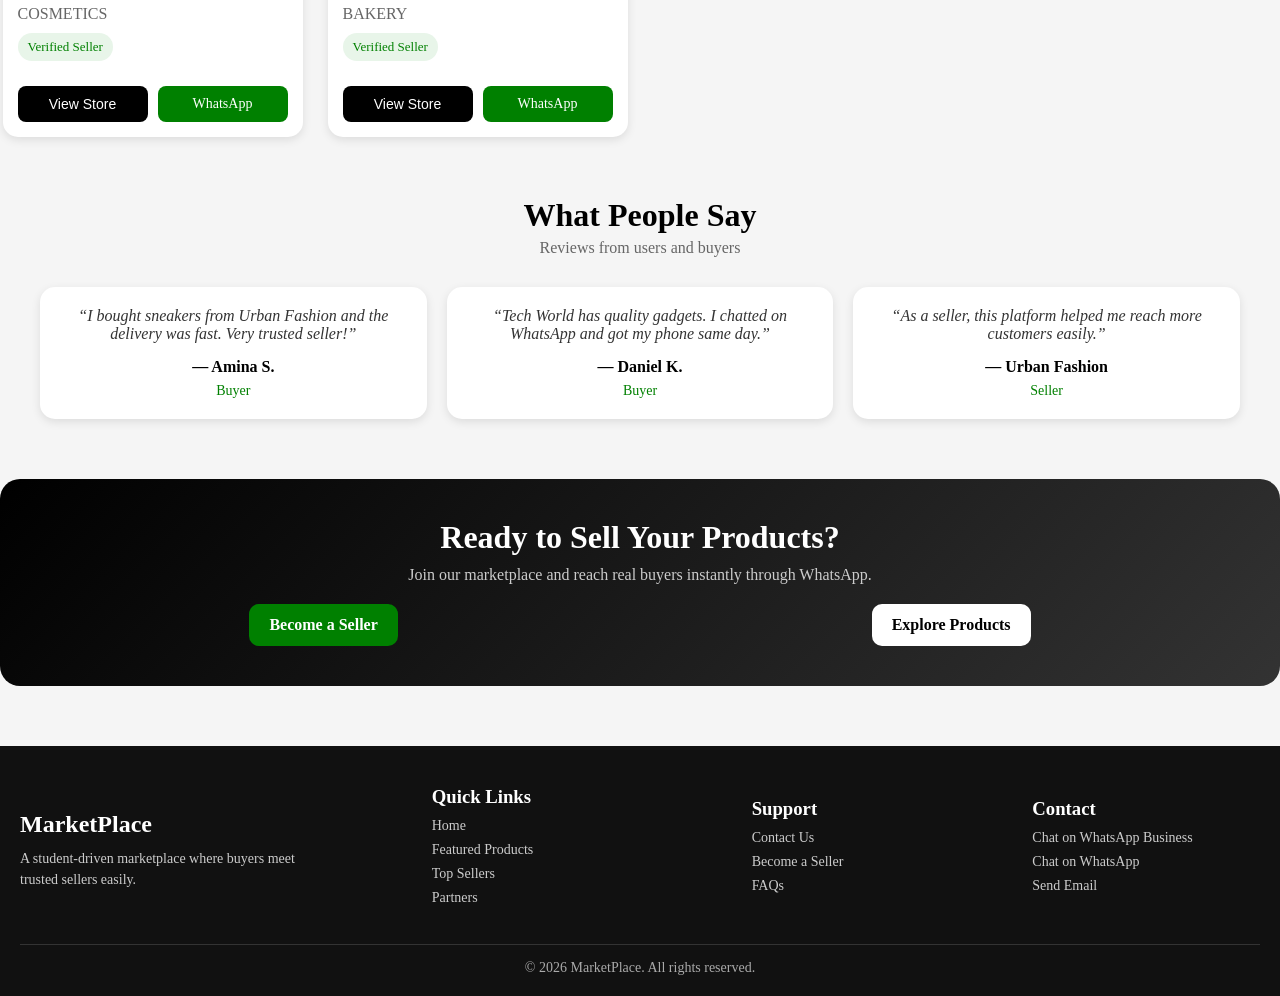
==== commit 29e299f7: "Add files via upload" ====
--- a/index.html
+++ b/index.html
@@ -332,7 +332,7 @@
                 </div>
             </div>
 
-            <div class="seller-card"><img src="images/IMG-20260514-WA0017.jpg">
+            <div class="seller-card"><img src="images/IMG-20260520-WA0088.jpg">
                 <div class="seller-info">
                         <h3>ANNIE BLISS</h3>
                         <p class="seller-category">COSMETICS</p>
@@ -344,7 +344,7 @@
                 </div>
             </div>
 
-            <div class="seller-card"><img src="images/IMG-20260514-WA0017.jpg">
+            <div class="seller-card"><img src="images/IMG-20260519-WA0009.jpg">
                 <div class="seller-info">
                         <h3>CAKES N' TREATS BY OYIN</h3>
                         <p class="seller-category">BAKERY</p>
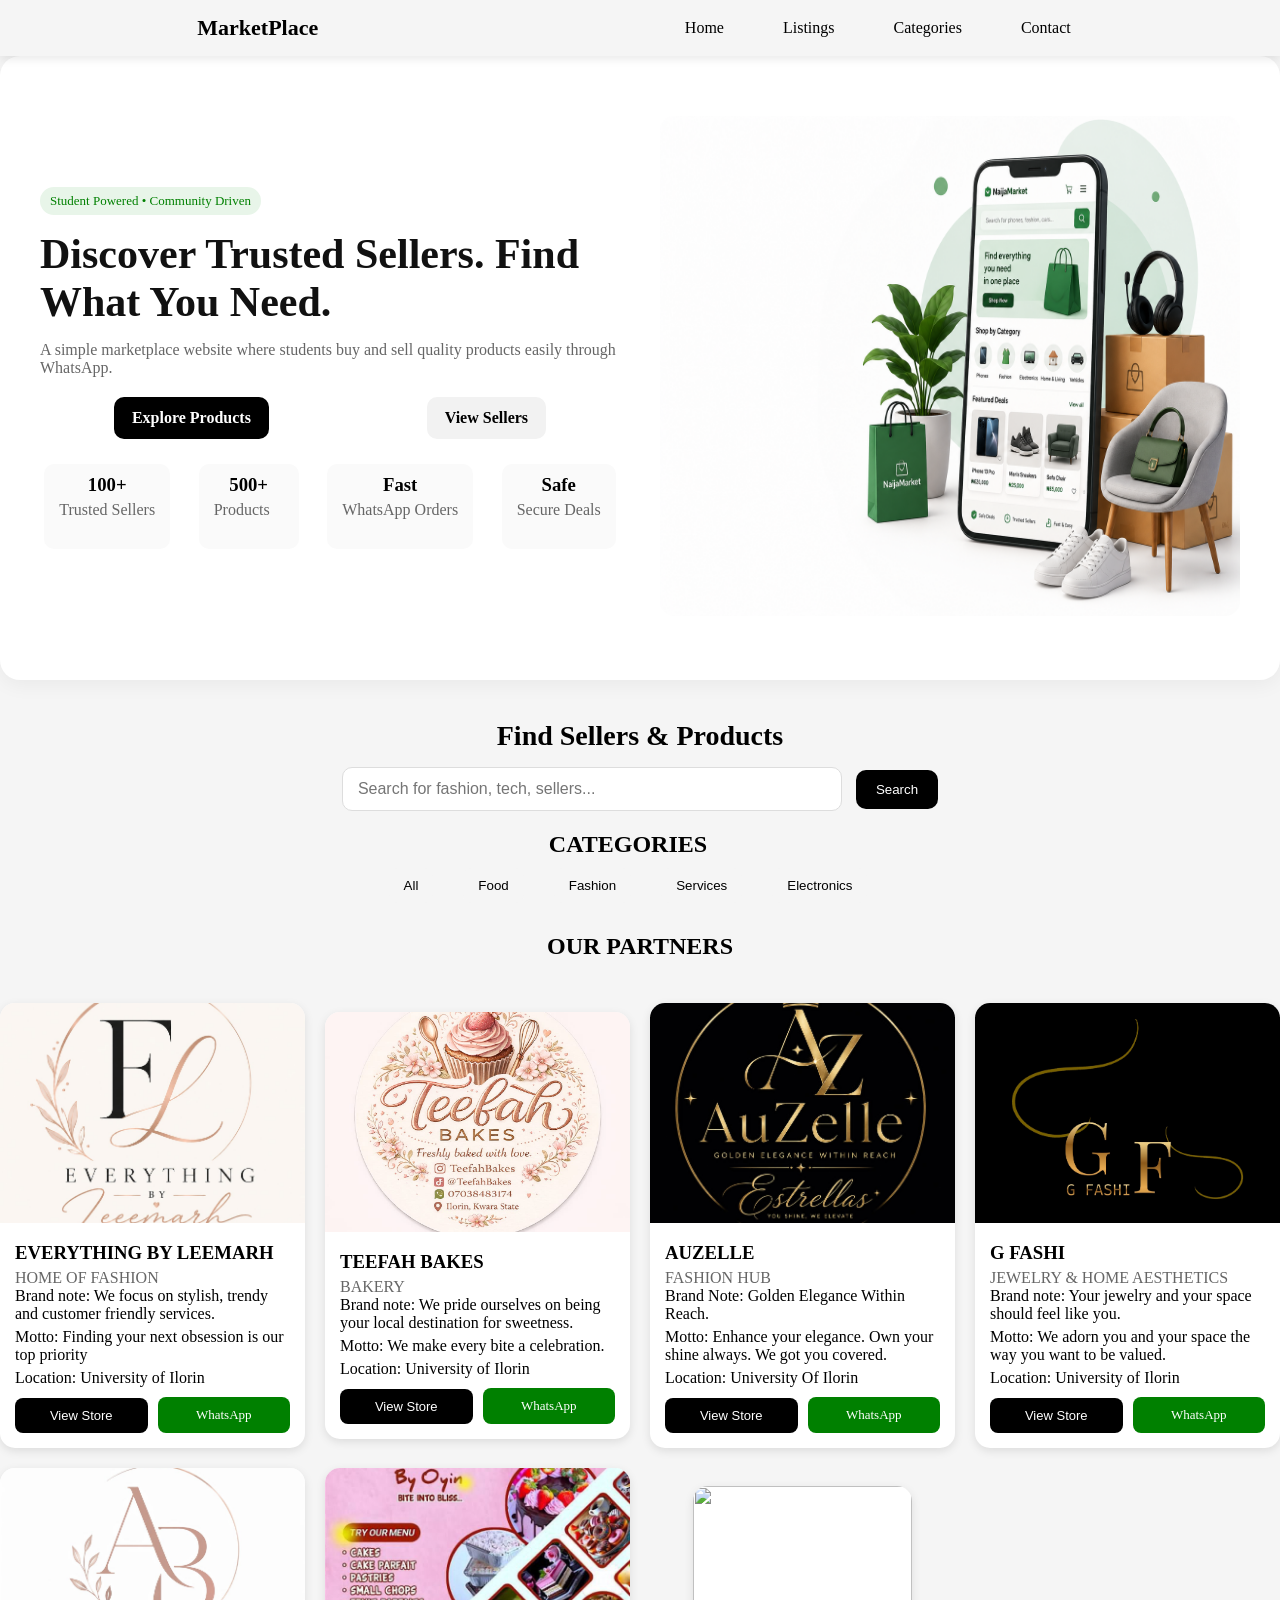
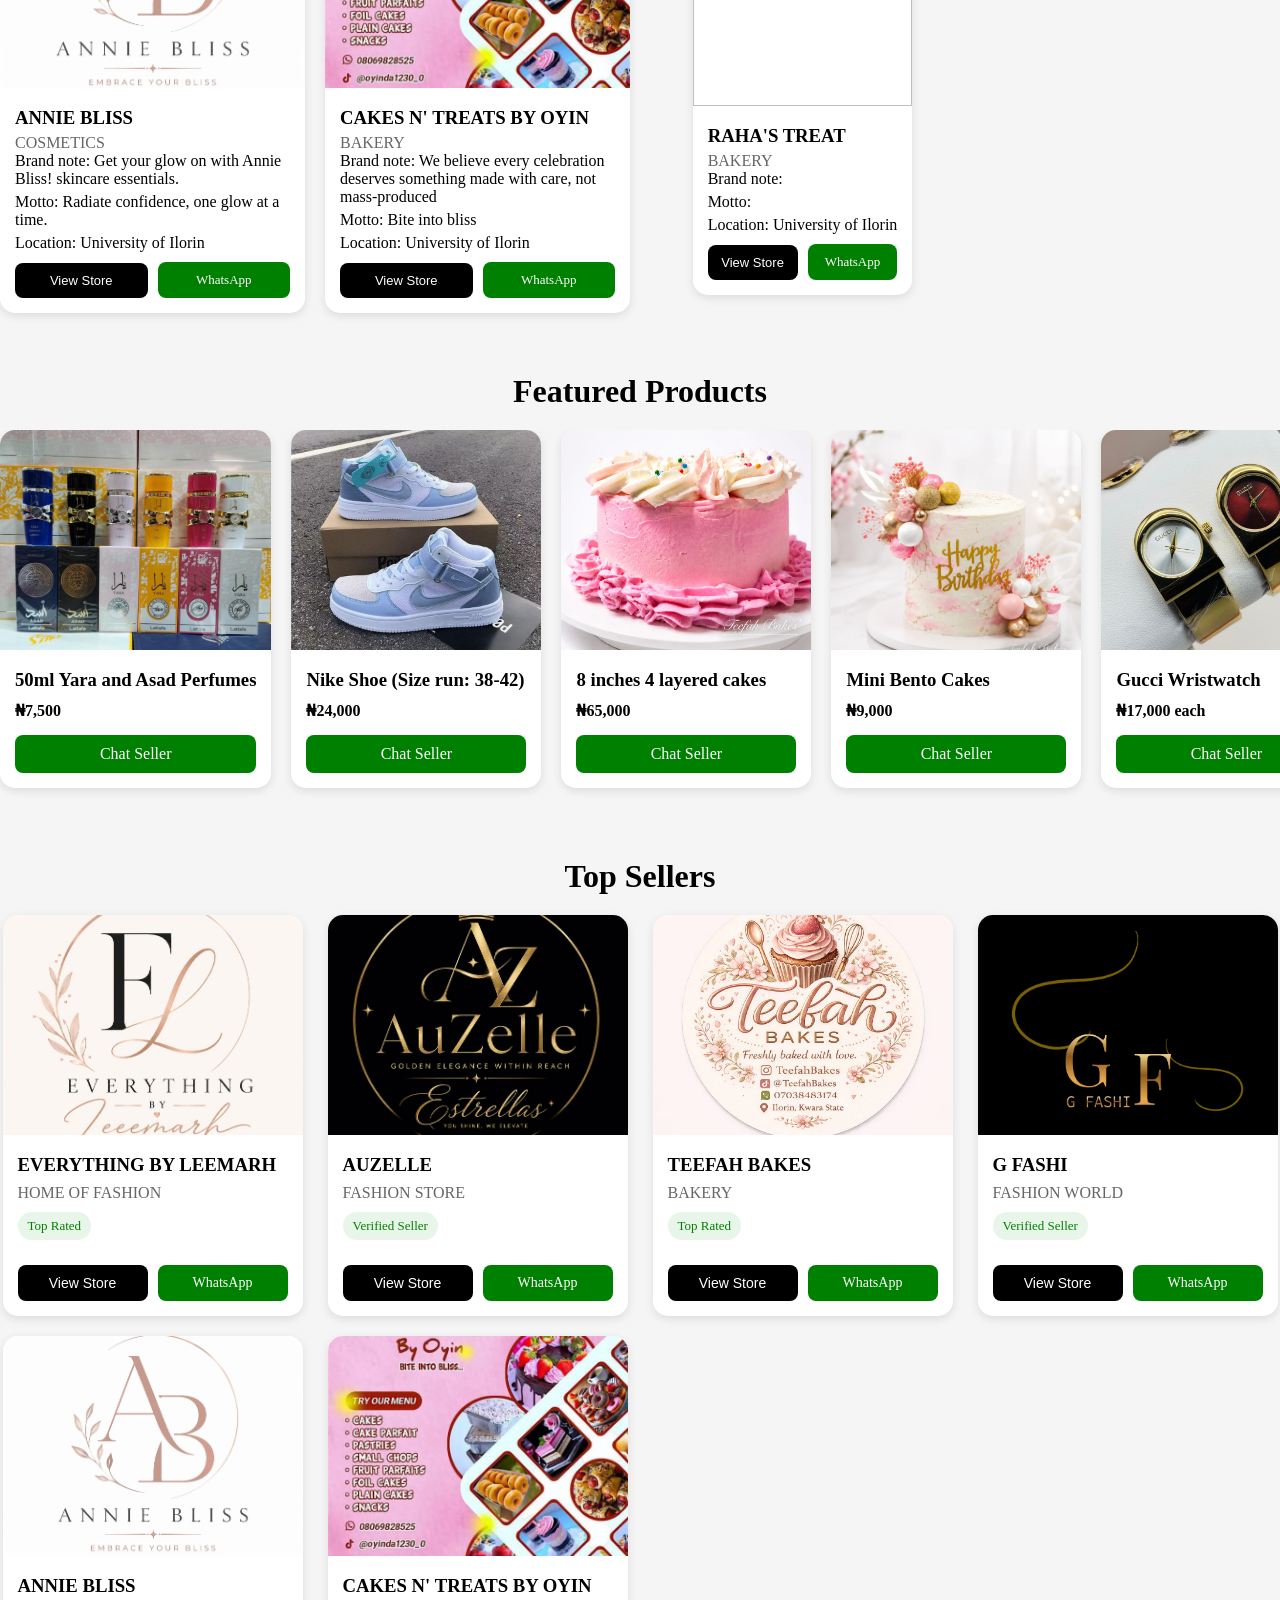
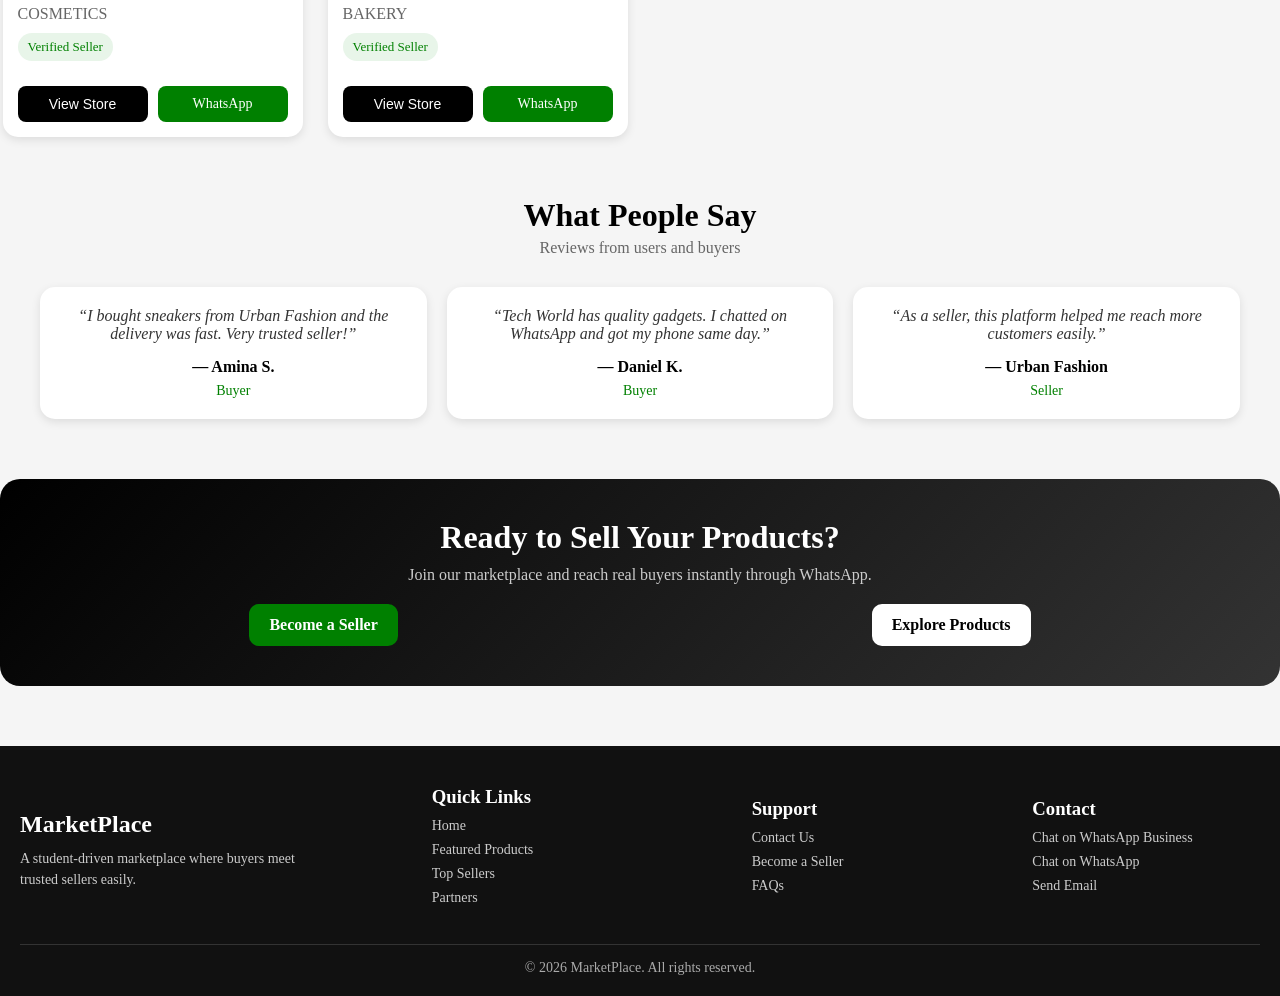
==== commit bde608e8: "Add files via upload" ====
--- a/index.html
+++ b/index.html
@@ -86,7 +86,7 @@
                         <h4>Motto: Finding your next obsession is our top priority</h4>
                         <h4>Location: University of Ilorin</h4>
                 <div class="btn-row">
-                    <button onclick="openDetails('fashion')"> View Details</button>
+                    <button onclick="openDetails('fashion')"> View Store</button>
                     <a class="wa-btn" target="_blank" href="https://wa.me/2347063687986?text=Hello!%20Everything%20By%20Leemarh,%20I%20would%20like%20to%20patronise%20you">WhatsApp</a>
                 </div>
                 </div>
@@ -101,7 +101,7 @@
                         <h4>Motto: We make every bite a celebration.</h4>
                         <h4>Location: University of Ilorin</h4>
                 <div class="btn-row">
-                    <button onclick="openDetails('food')"> View Details</button>
+                    <button onclick="openDetails('food')"> View Store</button>
                     <a class="wa-btn" target="_blank" href="https://wa.me/2347038483174?text=Hello!%20Teefah%20Bakes,%20I%20would%20like%20to%20patronize%20you">WhatsApp</a>
                 </div>
                 </div>
@@ -116,7 +116,7 @@
                         <h4>Motto: Enhance your elegance. Own your shine always. We got you covered.</h4>
                         <h4>Location: University Of Ilorin</h4>
                 <div class="btn-row">
-                        <button onclick="openDetails('fashion1')">View Details</button>
+                        <button onclick="openDetails('fashion1')">View Store</button>
                         <a class="wa-btn" target="_blank" href="https://wa.me/2347081353145?text=Hello!%20Auzelle,%20I%20would%20like%20to%20patronize%20you"> WhatsApp</a>
                 </div>
                 </div>
@@ -131,7 +131,7 @@
                         <h4>Motto: We adorn you and your space the way you want to be valued.</h4>
                         <h4>Location: University of Ilorin</h4>
                 <div class="btn-row">
-                    <button onclick="openDetails('fashion2')"> View Details</button>
+                    <button onclick="openDetails('fashion2')"> View Store</button>
                     <a class="wa-btn" target="_blank" href="https://wa.me/2349017558500?text=Hello!%20G%20Fashi,%20I%20would%20like%20to%20patronize%20you">WhatsApp</a>
                 </div>
                 </div>
@@ -146,7 +146,7 @@
                         <h4>Motto: Radiate confidence, one glow at a time.</h4>
                         <h4>Location: University of Ilorin</h4>
                 <div class="btn-row">
-                    <button onclick="openDetails('fashion3')"> View Details</button>
+                    <button onclick="openDetails('fashion3')"> View Store</button>
                     <a class="wa-btn" target="_blank" href="https://wa.me/2348083737574?text=Hello!%20Annie%20Bliss,%20I%20would%20like%20to%20patronize%20you">WhatsApp</a>
                 </div>
                 </div>
@@ -161,8 +161,23 @@
                         <h4>Motto: Bite into bliss</h4>
                         <h4>Location: University of Ilorin</h4>
                 <div class="btn-row">
-                    <button onclick="openDetails('food1')"> View Details</button>
+                    <button onclick="openDetails('food1')"> View Store</button>
                     <a class="wa-btn" target="_blank" href="https://wa.me/2348069828525?text=Hello!%20Cakes%20N'%20Treats%20By%20Oyin,%20I%20would%20like%20to%20patronize%20you">WhatsApp</a>
+                </div>
+                </div>
+            </div>
+
+            <div class="card" data-category="food">
+                    <img src="">
+                <div class="card-body">
+                        <h3>RAHA'S TREAT</h3>
+                        <p>BAKERY</p>
+                        <h4>Brand note: </h4>
+                        <h4>Motto: </h4>
+                        <h4>Location: University of Ilorin</h4>
+                <div class="btn-row">
+                    <button onclick="openDetails('food2')"> View Store</button>
+                    <a class="wa-btn" target="_blank" href="https://wa.me/2348107351145?text=Hello!%20Raha%20Treats,%20I%20would%20like%20to%20patronize%20you">WhatsApp</a>
                 </div>
                 </div>
             </div>
@@ -373,6 +388,7 @@
                         <p class="review-text"> “Tech World has quality gadgets. I chatted on WhatsApp and got my phone same day.”</p>
                         <h4>— Daniel K.</h4>
                         <span>Buyer</span>
+
                     </div>
                     <div class="testimonial-card">
                         <p class="review-text"> “As a seller, this platform helped me reach more customers easily.”</p>
--- a/css/style.css
+++ b/css/style.css
@@ -433,7 +433,12 @@
   margin-top: 15px;
   width: 100%;
   max-width: 1400px;
-  border: 0px solid yellow;
+  border: 0px solid black;
+}
+
+.products img:hover{
+  box-shadow: 0 5px 15px rgba(0,0,0,0.2);
+  transform:  scale(1.05);
 }
 
 .products img{
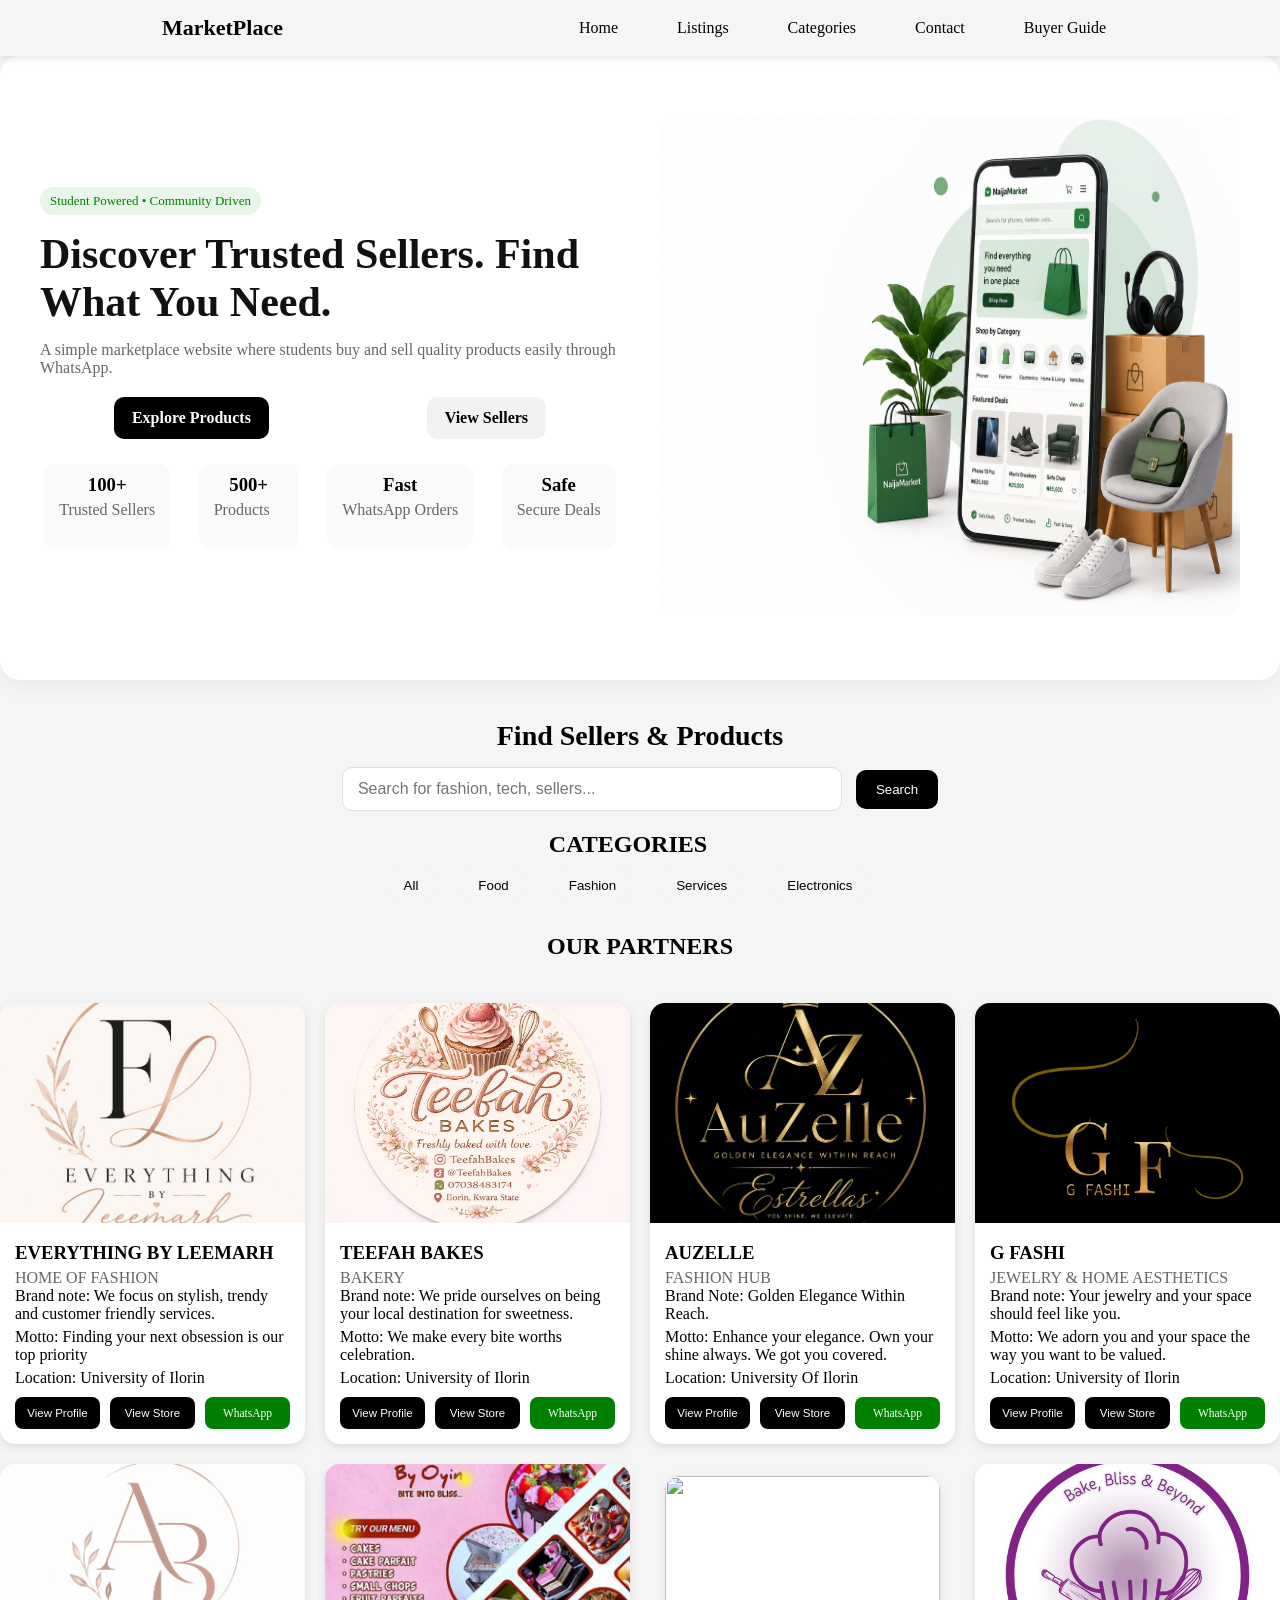
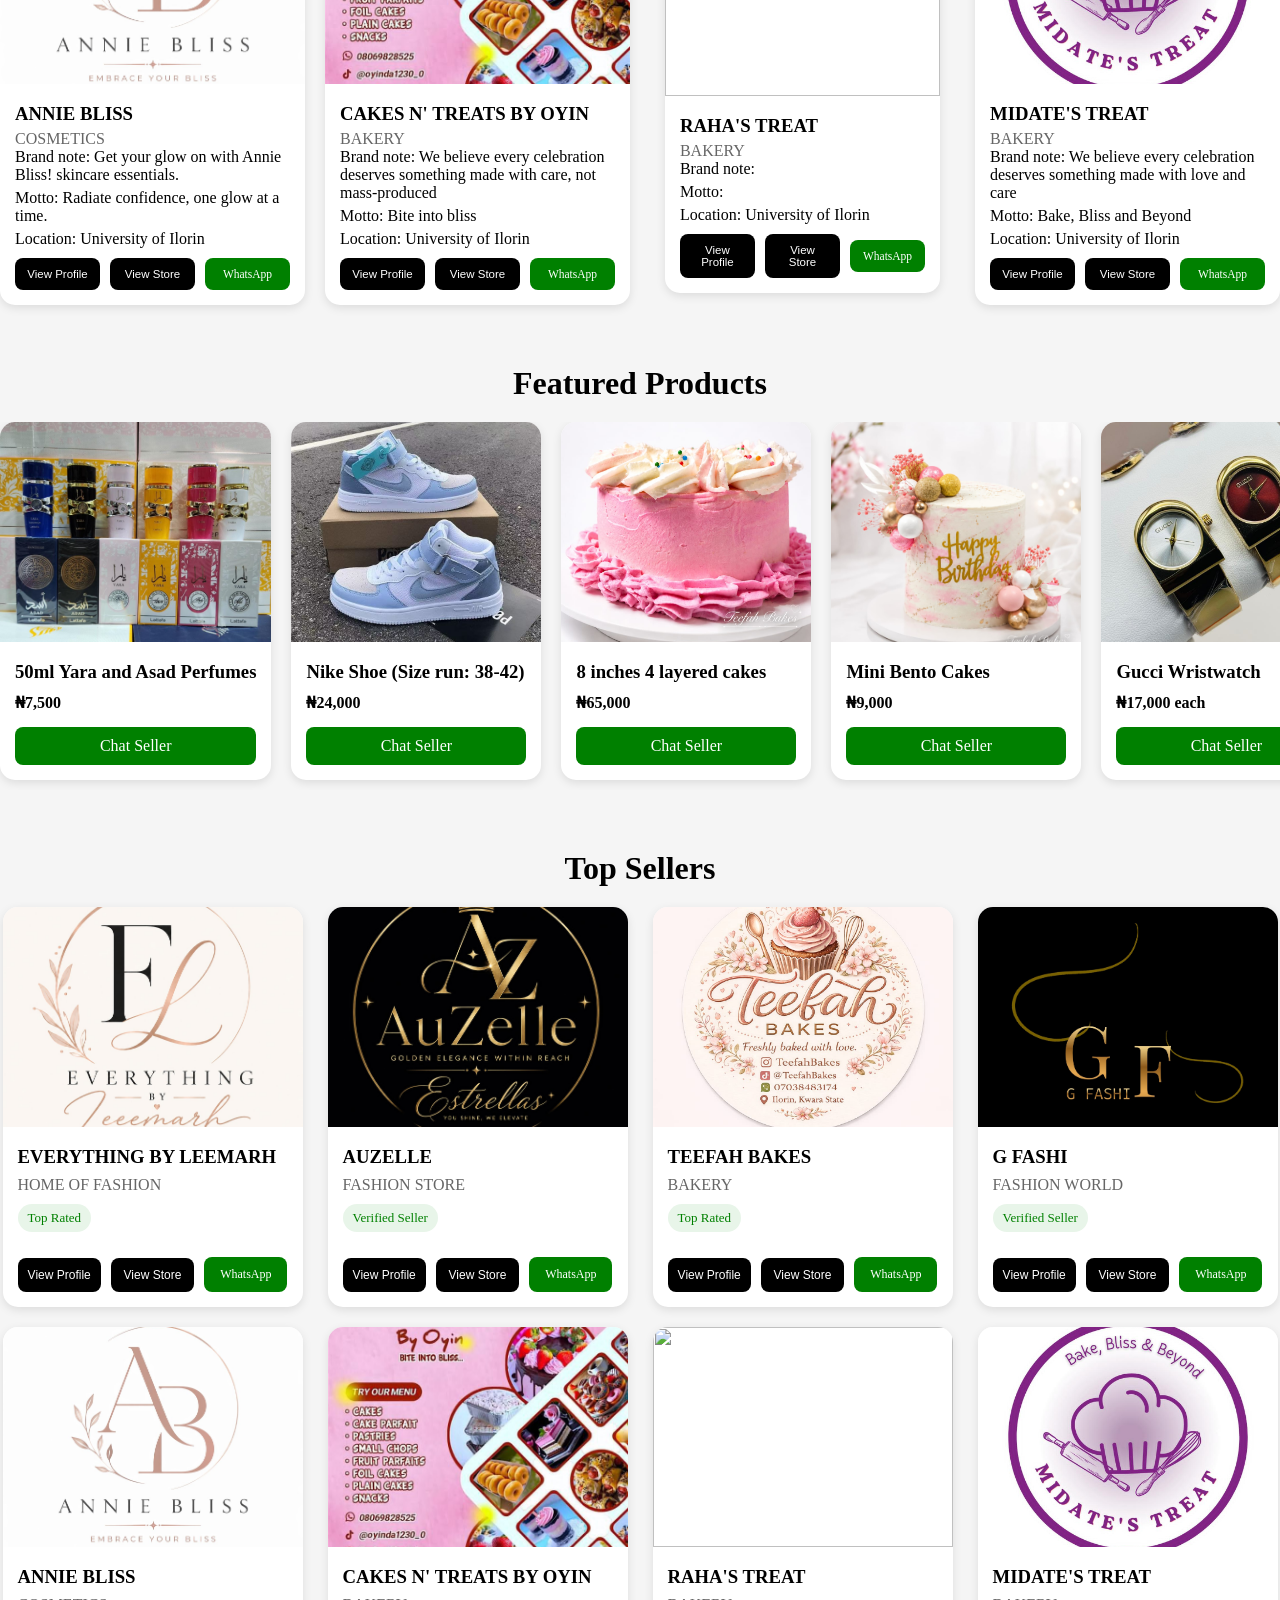
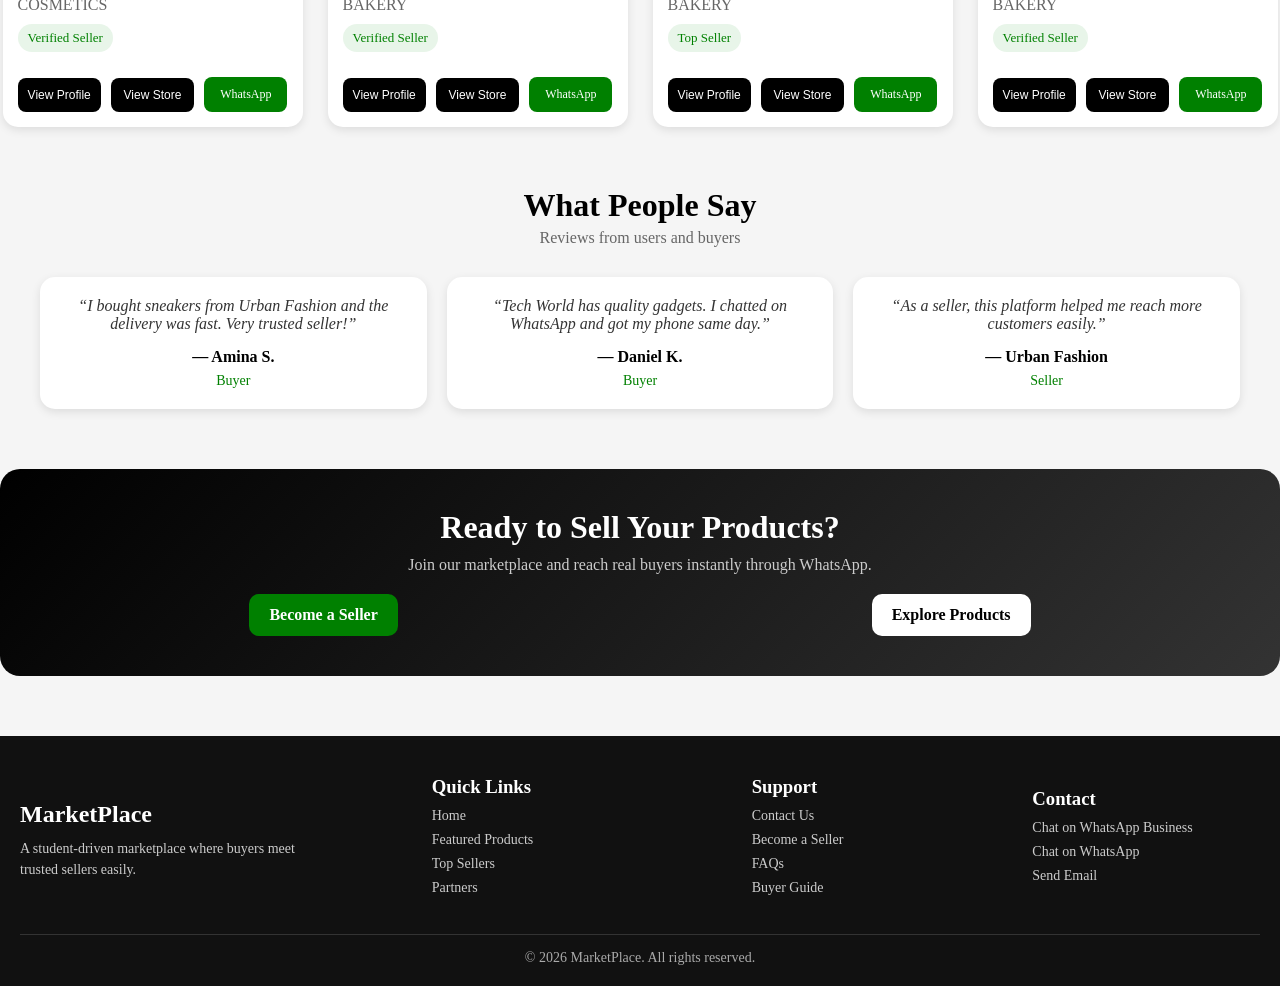
==== commit 77ab4b2c: "Add files via upload" ====
--- a/index.html
+++ b/index.html
@@ -16,6 +16,7 @@
                     <li><a href="#featured">Listings</a></li>
                     <li><a href="#categories">Categories</a></li>
                     <li><a href="#footer">Contact</a></li>
+                    <li><a href="buyer-guide.html">Buyer Guide</a></li>
                 </ul>
     </nav>
 
@@ -86,6 +87,7 @@
                         <h4>Motto: Finding your next obsession is our top priority</h4>
                         <h4>Location: University of Ilorin</h4>
                 <div class="btn-row">
+                    <button onclick="openSeller('profile')">View Profile</button>
                     <button onclick="openDetails('fashion')"> View Store</button>
                     <a class="wa-btn" target="_blank" href="https://wa.me/2347063687986?text=Hello!%20Everything%20By%20Leemarh,%20I%20would%20like%20to%20patronise%20you">WhatsApp</a>
                 </div>
@@ -98,9 +100,10 @@
                         <h3>TEEFAH BAKES</h3>
                         <p>BAKERY</p>
                         <h4>Brand note: We pride ourselves on being your local destination for sweetness. </h4>
-                        <h4>Motto: We make every bite a celebration.</h4>
-                        <h4>Location: University of Ilorin</h4>
-                <div class="btn-row">
+                        <h4>Motto: We make every bite worths celebration.</h4>
+                        <h4>Location: University of Ilorin</h4>
+                <div class="btn-row">
+                    <button onclick="openSellers('profile1')">View Profile</button>
                     <button onclick="openDetails('food')"> View Store</button>
                     <a class="wa-btn" target="_blank" href="https://wa.me/2347038483174?text=Hello!%20Teefah%20Bakes,%20I%20would%20like%20to%20patronize%20you">WhatsApp</a>
                 </div>
@@ -116,6 +119,7 @@
                         <h4>Motto: Enhance your elegance. Own your shine always. We got you covered.</h4>
                         <h4>Location: University Of Ilorin</h4>
                 <div class="btn-row">
+                        <button onclick="openDetails('profile2')">View Profile</button>
                         <button onclick="openDetails('fashion1')">View Store</button>
                         <a class="wa-btn" target="_blank" href="https://wa.me/2347081353145?text=Hello!%20Auzelle,%20I%20would%20like%20to%20patronize%20you"> WhatsApp</a>
                 </div>
@@ -131,6 +135,7 @@
                         <h4>Motto: We adorn you and your space the way you want to be valued.</h4>
                         <h4>Location: University of Ilorin</h4>
                 <div class="btn-row">
+                    <button onclick="openDetails('profile3')">View Profile</button>
                     <button onclick="openDetails('fashion2')"> View Store</button>
                     <a class="wa-btn" target="_blank" href="https://wa.me/2349017558500?text=Hello!%20G%20Fashi,%20I%20would%20like%20to%20patronize%20you">WhatsApp</a>
                 </div>
@@ -146,6 +151,7 @@
                         <h4>Motto: Radiate confidence, one glow at a time.</h4>
                         <h4>Location: University of Ilorin</h4>
                 <div class="btn-row">
+                    <button onclick="openDetails('profile4')">View Profile</button>
                     <button onclick="openDetails('fashion3')"> View Store</button>
                     <a class="wa-btn" target="_blank" href="https://wa.me/2348083737574?text=Hello!%20Annie%20Bliss,%20I%20would%20like%20to%20patronize%20you">WhatsApp</a>
                 </div>
@@ -161,6 +167,7 @@
                         <h4>Motto: Bite into bliss</h4>
                         <h4>Location: University of Ilorin</h4>
                 <div class="btn-row">
+                    <button onclick="openDetails('profile5')">View Profile</button>
                     <button onclick="openDetails('food1')"> View Store</button>
                     <a class="wa-btn" target="_blank" href="https://wa.me/2348069828525?text=Hello!%20Cakes%20N'%20Treats%20By%20Oyin,%20I%20would%20like%20to%20patronize%20you">WhatsApp</a>
                 </div>
@@ -176,8 +183,25 @@
                         <h4>Motto: </h4>
                         <h4>Location: University of Ilorin</h4>
                 <div class="btn-row">
+                    <button onclick="openDetails('profile6')">View Profile</button>
                     <button onclick="openDetails('food2')"> View Store</button>
                     <a class="wa-btn" target="_blank" href="https://wa.me/2348107351145?text=Hello!%20Raha%20Treats,%20I%20would%20like%20to%20patronize%20you">WhatsApp</a>
+                </div>
+                </div>
+            </div>
+
+            <div class="card" data-category="food">
+                    <img src="images/IMG-20260601-WA0093.jpg">
+                <div class="card-body">
+                        <h3>MIDATE'S TREAT</h3>
+                        <p>BAKERY</p>
+                        <h4>Brand note: We believe every celebration deserves something made with love and care</h4>
+                        <h4>Motto: Bake, Bliss and Beyond</h4>
+                        <h4>Location: University of Ilorin</h4>
+                <div class="btn-row">
+                    <button onclick="openDetails('profile6')">View Profile</button>
+                    <button onclick="openDetails('food3')"> View Store</button>
+                    <a class="wa-btn" target="_blank" href="https://wa.me/2347045200520?text=Hello!%20Midate%20Treats,%20I%20would%20like%20to%20patronize%20you">WhatsApp</a>
                 </div>
                 </div>
             </div>
@@ -275,6 +299,22 @@
                     </div>
                 </div>
 
+                <div class="featured-card"><img src="images/IMG-20260601-WA0121.jpg">
+                    <div class="featured-info">
+                            <h3>Cake</h3>
+                            <p class="price">₦30,000</p>
+                            <a href="https://wa.me/2347045200520?text=Hello%20I%20saw%20your%20cake%20on%20Unilorin%20campus%20marketplace,%20is%20it%20still%20available?" target="_blank" class="buy-btn"> Chat Seller</a>
+                    </div>
+                </div>
+
+                <div class="featured-card"><img src="images/IMG-20260601-WA0148.jpg">
+                    <div class="featured-info">
+                            <h3>Small chop plate</h3>
+                            <p class="price">₦1,500 upward</p>
+                            <a href="https://wa.me/2347045200520?text=Hello%20I%20saw%20your%20small%20chop%20plate%20on%20Unilorin%20campus%20marketplace,%20is%20it%20still%20available?" target="_blank" class="buy-btn"> Chat Seller</a>
+                    </div>
+                </div>
+
                 <div class="featured-card"><img src="images/IMG-20260522-WA0083.jpg">
                     <div class="featured-info">
                             <h3>Birthday Cake</h3>
@@ -290,6 +330,7 @@
                             <a href="https://wa.me/2348069828525?text=Hello%20I%20saw%20your%20cake%20parfait%20on%20Unilorin%20campus%20marketplace,%20is%20it%20still%20available?" target="_blank" class="buy-btn"> Chat Seller</a>
                     </div>
                 </div>
+                
             </div>
     </section>
 
@@ -305,6 +346,7 @@
                         <p class="seller-category">HOME OF FASHION</p>
                         <span class="badge">Top Rated</span>
                     <div class="seller-buttons">
+                        <button onclick="openDetails('profile')">View Profile</button>
                         <button onclick="openDetails('fashion')">View Store</button>
                         <a href="https://wa.me/2347063687986?text=Hello%20I%20came%20across%20your%20store%20on%20Unilorin%20campus%20marketplace" target="_blank">WhatsApp</a>
                     </div>
@@ -317,6 +359,7 @@
                         <p class="seller-category">FASHION STORE</p>
                         <span class="badge">Verified Seller</span>
                     <div class="seller-buttons">
+                        <button onclick="openDetails('profile')">View Profile</button>
                         <button onclick="openDetails('fashion1')">View Store</button>
                         <a href="https://wa.me/2347081353145?text=Hello%20I%20came%20across%20your%20store%20on%20Unilorin%20campus%20marketplace" target="_blank">WhatsApp</a>
                     </div>
@@ -328,7 +371,9 @@
                         <h3>TEEFAH BAKES</h3>
                         <p class="seller-category">BAKERY</p>
                         <span class="badge">Top Rated</span>
-                    <div class="seller-buttons">
+
+                    <div class="seller-buttons">
+                        <button onclick="openDetails('profile')">View Profile</button>
                         <button onclick="openDetails('food')">View Store</button>
                         <a href="https://wa.me/2347038483174?text=Hello%20I%20came%20across%20your%20store%20on%20Unilorin%20campus%20marketplace" target="_blank">WhatsApp</a>
                     </div>
@@ -341,6 +386,7 @@
                         <p class="seller-category">FASHION WORLD</p>
                         <span class="badge">Verified Seller</span>
                     <div class="seller-buttons">
+                        <button onclick="openDetails('profile')">View Profile</button>
                         <button onclick="openDetails('fashion2')">View Store</button>
                         <a href="https://wa.me/2349017558500?text=Hello%20I%20came%20across%20your%20store%20on%20Unilorin%20campus%20marketplace" target="_blank">WhatsApp</a>
                     </div>
@@ -353,6 +399,7 @@
                         <p class="seller-category">COSMETICS</p>
                         <span class="badge">Verified Seller</span>
                     <div class="seller-buttons">
+                        <button onclick="openDetails('profile')">View Profile</button>
                         <button onclick="openDetails('fashion3')">View Store</button>
                         <a href="https://wa.me/2349017558500?text=Hello%20I%20came%20across%20your%20store%20on%20Unilorin%20campus%20marketplace" target="_blank">WhatsApp</a>
                     </div>
@@ -365,8 +412,35 @@
                         <p class="seller-category">BAKERY</p>
                         <span class="badge">Verified Seller</span>
                     <div class="seller-buttons">
+                        <button onclick="openDetails('profile')">View Profile</button>
                         <button onclick="openDetails('food1')">View Store</button>
                         <a href="https://wa.me/2347038483174?text=Hello%20I%20came%20across%20your%20store%20on%20Unilorin%20campus%20marketplace" target="_blank">WhatsApp</a>
+                    </div>
+                </div>
+            </div>
+
+            <div class="seller-card"><img src="">
+                <div class="seller-info">
+                        <h3>RAHA'S TREAT</h3>
+                        <p class="seller-category">BAKERY</p>
+                        <span class="badge">Top Seller</span>
+                    <div class="seller-buttons">
+                        <button onclick="openDetails('profile')">View Profile</button>
+                        <button onclick="openDetails('food2')">View Store</button>
+                        <a href="https://wa.me/2348107351145?text=Hello%20I%20came%20across%20your%20store%20on%20Unilorin%20campus%20marketplace" target="_blank">WhatsApp</a>
+                    </div>
+                </div>
+            </div>
+
+            <div class="seller-card"><img src="images/IMG-20260601-WA0093.jpg">
+                <div class="seller-info">
+                        <h3>MIDATE'S TREAT</h3>
+                        <p class="seller-category">BAKERY</p>
+                        <span class="badge">Verified Seller</span>
+                    <div class="seller-buttons">
+                        <button onclick="openDetails('profile')">View Profile</button>
+                        <button onclick="openDetails('food3')">View Store</button>
+                        <a href="https://wa.me/2347045200520?text=Hello%20I%20came%20across%20your%20store%20on%20Unilorin%20campus%20marketplace" target="_blank">WhatsApp</a>
                     </div>
                 </div>
             </div>
@@ -427,6 +501,7 @@
                         <a href="#footer-box">Contact Us</a>
                         <a href="https://wa.me/2349015174769?text=I%20want%20to%20become%20a%20seller%20on%20Unilorin%20Campus%20Marketplace%20Website" target="_blank">Become a Seller</a>
                         <a href="#">FAQs</a>
+                        <a href="buyer-guide.html">Buyer Guide</a>
                     </div>
                     <div class="footer-box">
                         <h3>Contact</h3>
--- a/css/style.css
+++ b/css/style.css
@@ -390,7 +390,7 @@
   border-radius:  8px;
   cursor: pointer;
   text-align: center;
-  font-size:  13px;
+  font-size:  11.5px;
 }
 
 .btn-row button{
@@ -696,7 +696,7 @@
   cursor:pointer;
   text-align:center;
   text-decoration:none;
-  font-size:14px;
+  font-size: 12px;
 }
 
 /* VIEW STORE */
@@ -943,3 +943,50 @@
 }
 
 
+.guide-container{
+    max-width:900px;
+    margin:40px auto;
+    padding:20px;
+    font-family: 'Times New Roman', Times, serif;
+    background:#f8f9fb;
+    color:#222;
+    line-height:1.7;
+}
+
+.guide-card{
+    background:white;
+    padding:25px;
+    margin-bottom:20px;
+    border-radius:15px;
+    box-shadow:0 4px 12px rgba(0,0,0,.08);
+}
+
+.guide-container h1{
+    margin-bottom:15px;
+    color: green;
+    text-align: center;
+}
+
+.guide-card h2{
+    margin-bottom:15px;
+    color: green;
+}
+
+.back-home{
+    text-align:center;
+    margin:40px 0;
+}
+
+.back-btn{
+    display:inline-block;
+    background:green;
+    color:white;
+    text-decoration:none;
+    padding:12px 24px;
+    border-radius:10px;
+    font-weight:600;
+}
+
+.back-btn:hover{
+    opacity:0.9;
+}
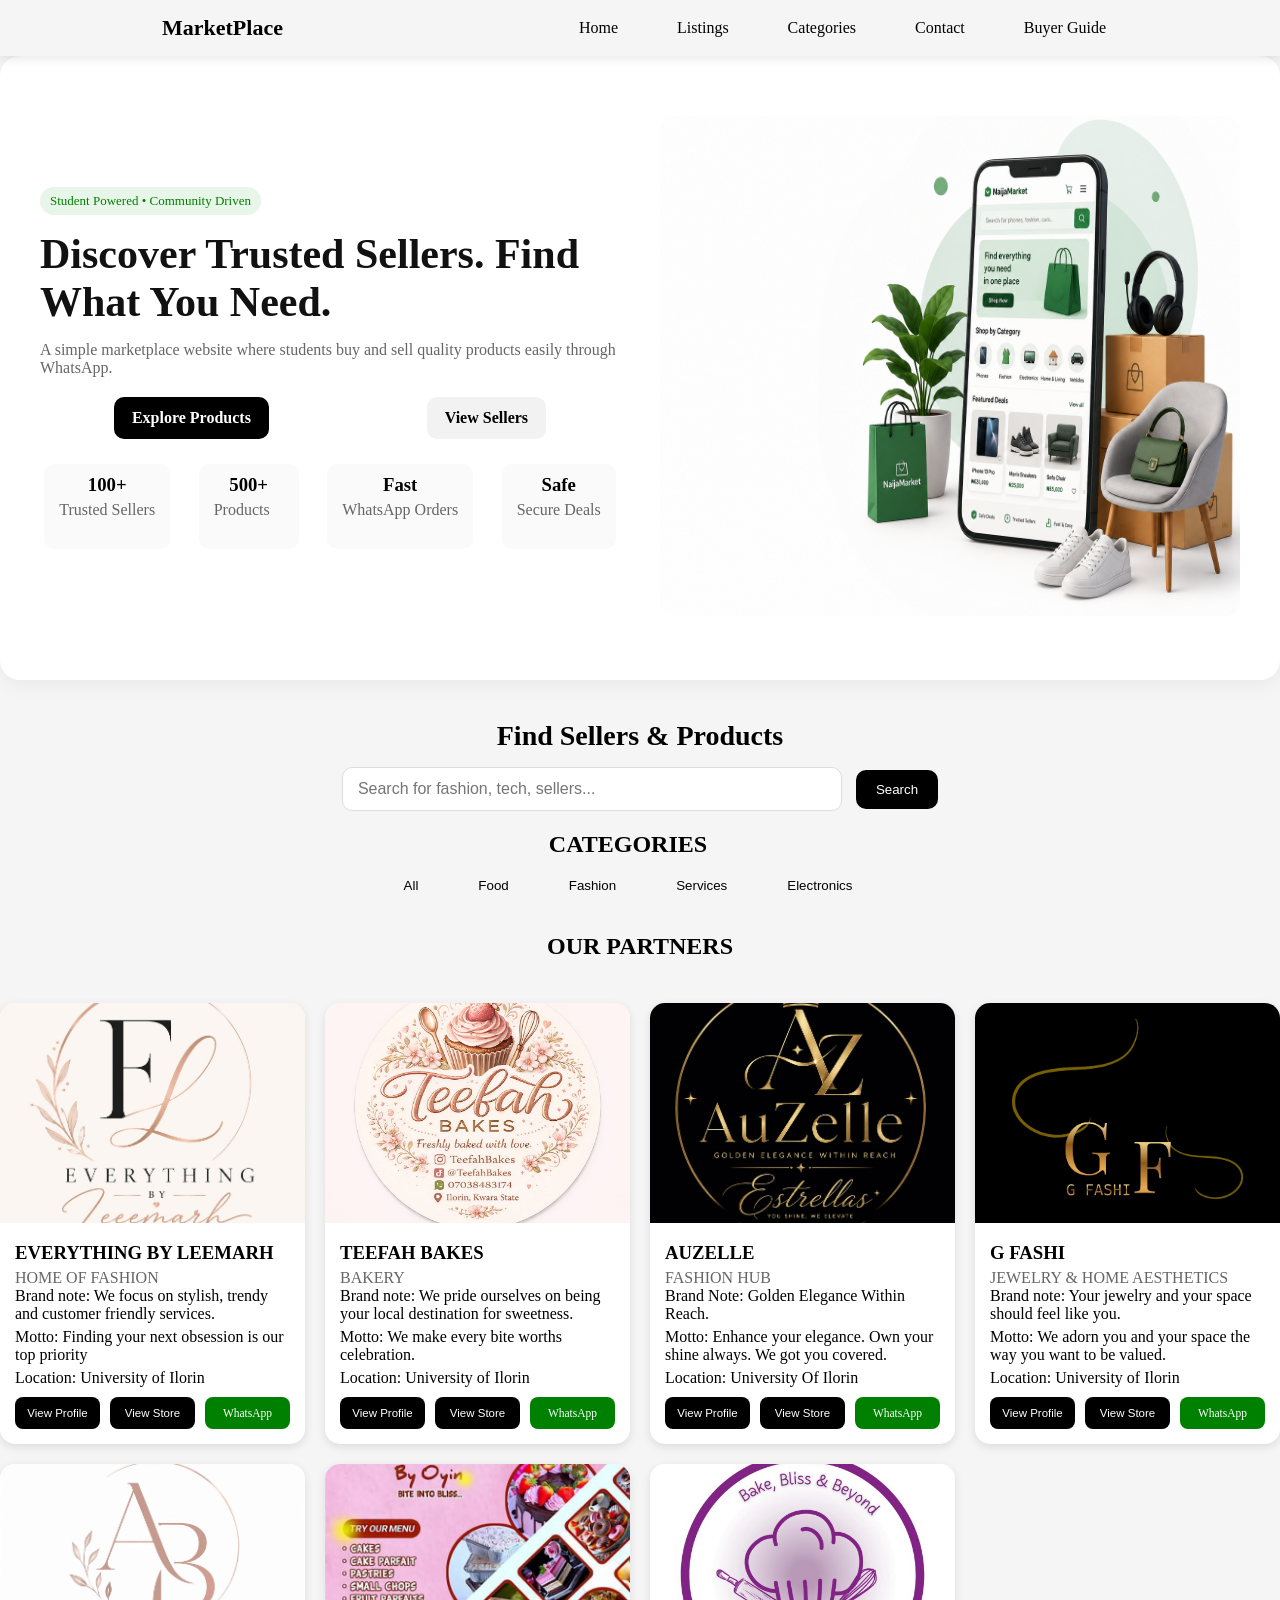
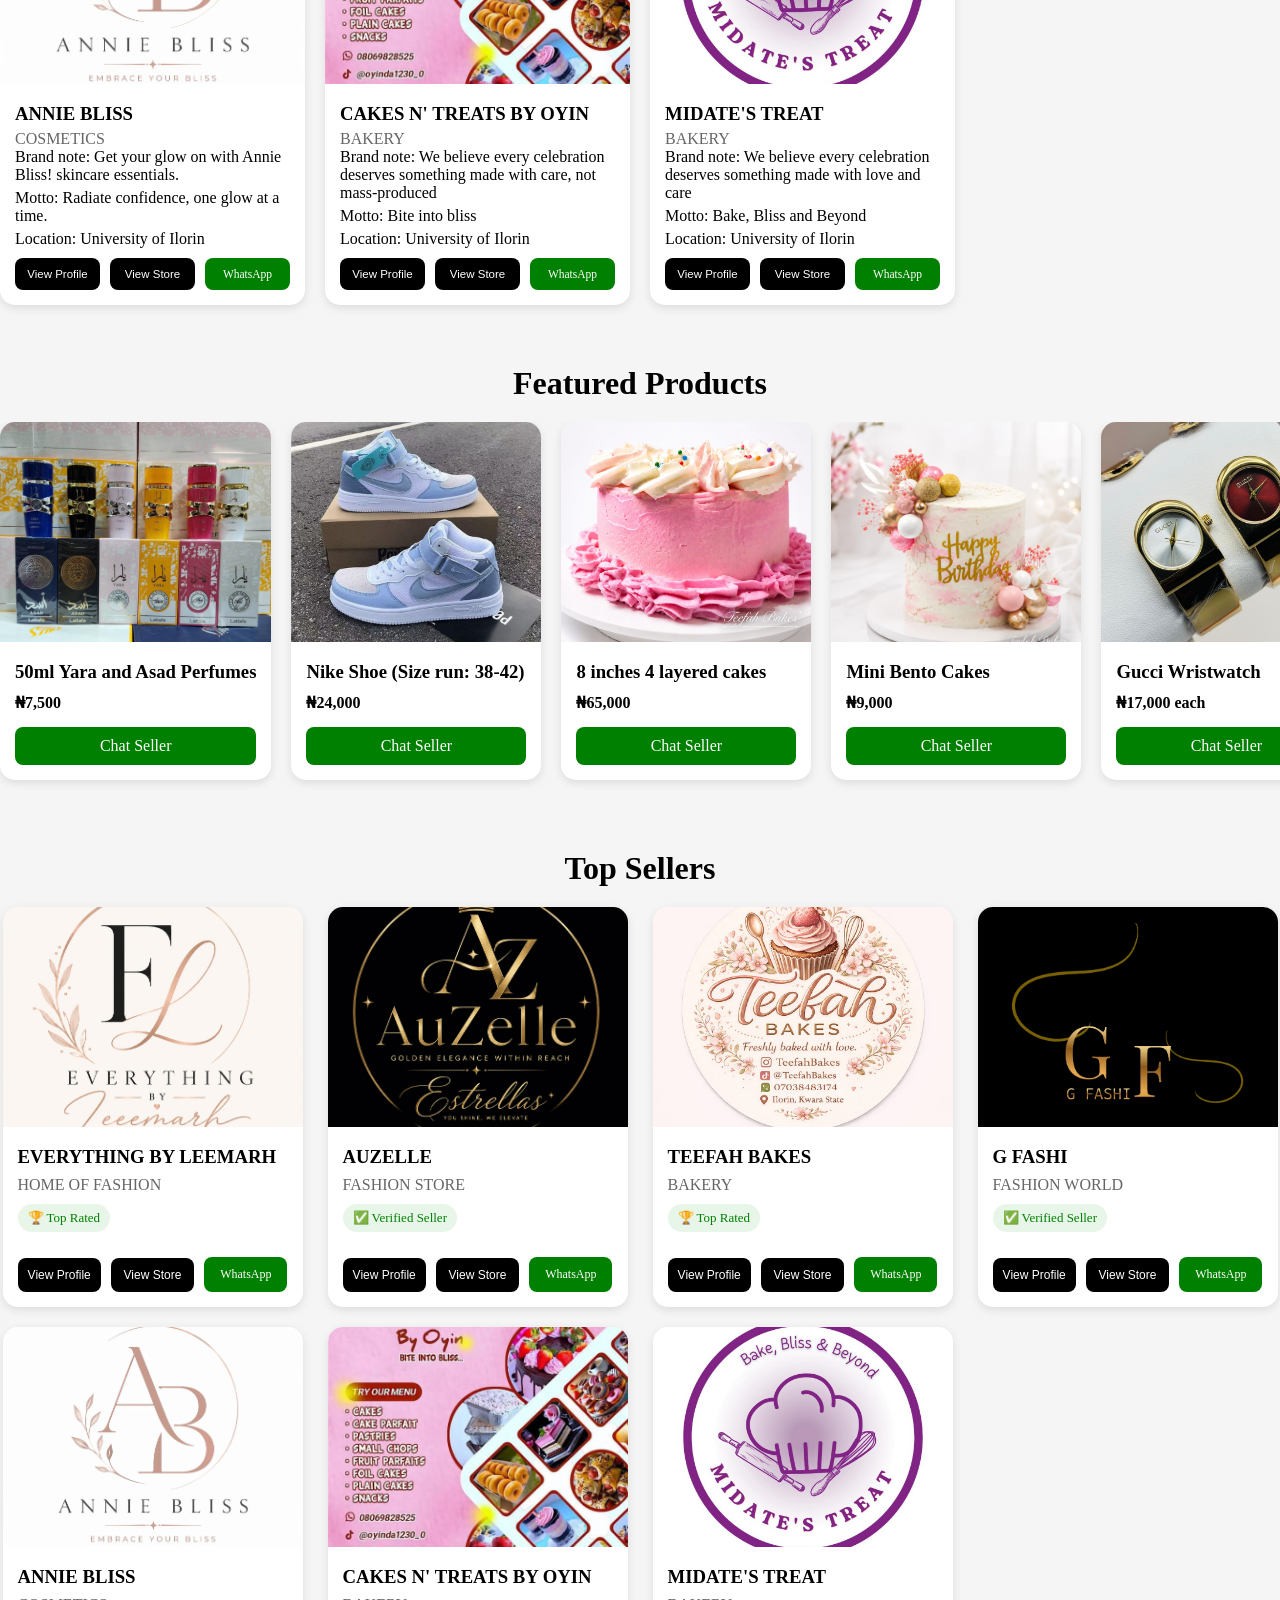
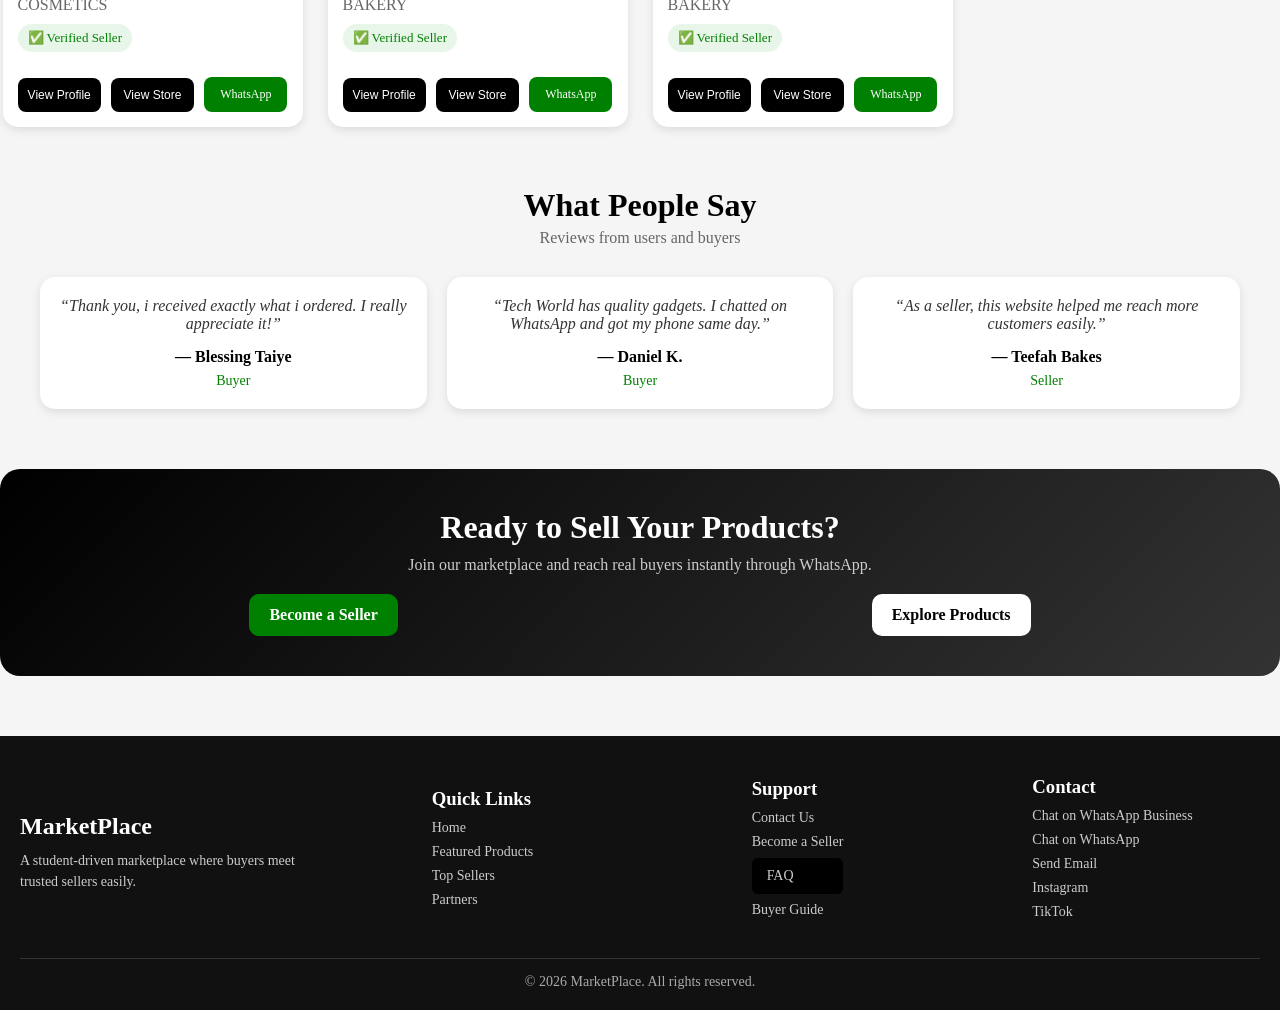
==== commit c37efdbb: "Add files via upload" ====
--- a/index.html
+++ b/index.html
@@ -3,7 +3,7 @@
 <head>
     <meta charset="UTF-8">
     <meta name="viewport" content="width=device-width, initial-scale=1.0">
-    <link rel="stylesheet" href="css/style.css">
+    <link rel="stylesheet" href="css/style.css" type="text/css">
     <title>Marketplace</title>
 </head>
 <body>
@@ -87,7 +87,7 @@
                         <h4>Motto: Finding your next obsession is our top priority</h4>
                         <h4>Location: University of Ilorin</h4>
                 <div class="btn-row">
-                    <button onclick="openSeller('profile')">View Profile</button>
+                    <button onclick="openProfile('seller1')">View Profile</button>
                     <button onclick="openDetails('fashion')"> View Store</button>
                     <a class="wa-btn" target="_blank" href="https://wa.me/2347063687986?text=Hello!%20Everything%20By%20Leemarh,%20I%20would%20like%20to%20patronise%20you">WhatsApp</a>
                 </div>
@@ -103,7 +103,7 @@
                         <h4>Motto: We make every bite worths celebration.</h4>
                         <h4>Location: University of Ilorin</h4>
                 <div class="btn-row">
-                    <button onclick="openSellers('profile1')">View Profile</button>
+                    <button onclick="openProfile('seller2')">View Profile</button>
                     <button onclick="openDetails('food')"> View Store</button>
                     <a class="wa-btn" target="_blank" href="https://wa.me/2347038483174?text=Hello!%20Teefah%20Bakes,%20I%20would%20like%20to%20patronize%20you">WhatsApp</a>
                 </div>
@@ -119,7 +119,7 @@
                         <h4>Motto: Enhance your elegance. Own your shine always. We got you covered.</h4>
                         <h4>Location: University Of Ilorin</h4>
                 <div class="btn-row">
-                        <button onclick="openDetails('profile2')">View Profile</button>
+                        <button onclick="openProfile('seller3')">View Profile</button>
                         <button onclick="openDetails('fashion1')">View Store</button>
                         <a class="wa-btn" target="_blank" href="https://wa.me/2347081353145?text=Hello!%20Auzelle,%20I%20would%20like%20to%20patronize%20you"> WhatsApp</a>
                 </div>
@@ -135,7 +135,7 @@
                         <h4>Motto: We adorn you and your space the way you want to be valued.</h4>
                         <h4>Location: University of Ilorin</h4>
                 <div class="btn-row">
-                    <button onclick="openDetails('profile3')">View Profile</button>
+                    <button onclick="openProfile('seller4')">View Profile</button>
                     <button onclick="openDetails('fashion2')"> View Store</button>
                     <a class="wa-btn" target="_blank" href="https://wa.me/2349017558500?text=Hello!%20G%20Fashi,%20I%20would%20like%20to%20patronize%20you">WhatsApp</a>
                 </div>
@@ -151,7 +151,7 @@
                         <h4>Motto: Radiate confidence, one glow at a time.</h4>
                         <h4>Location: University of Ilorin</h4>
                 <div class="btn-row">
-                    <button onclick="openDetails('profile4')">View Profile</button>
+                    <button onclick="openProfile('seller5')">View Profile</button>
                     <button onclick="openDetails('fashion3')"> View Store</button>
                     <a class="wa-btn" target="_blank" href="https://wa.me/2348083737574?text=Hello!%20Annie%20Bliss,%20I%20would%20like%20to%20patronize%20you">WhatsApp</a>
                 </div>
@@ -167,25 +167,9 @@
                         <h4>Motto: Bite into bliss</h4>
                         <h4>Location: University of Ilorin</h4>
                 <div class="btn-row">
-                    <button onclick="openDetails('profile5')">View Profile</button>
+                    <button onclick="openProfile('seller6')">View Profile</button>
                     <button onclick="openDetails('food1')"> View Store</button>
                     <a class="wa-btn" target="_blank" href="https://wa.me/2348069828525?text=Hello!%20Cakes%20N'%20Treats%20By%20Oyin,%20I%20would%20like%20to%20patronize%20you">WhatsApp</a>
-                </div>
-                </div>
-            </div>
-
-            <div class="card" data-category="food">
-                    <img src="">
-                <div class="card-body">
-                        <h3>RAHA'S TREAT</h3>
-                        <p>BAKERY</p>
-                        <h4>Brand note: </h4>
-                        <h4>Motto: </h4>
-                        <h4>Location: University of Ilorin</h4>
-                <div class="btn-row">
-                    <button onclick="openDetails('profile6')">View Profile</button>
-                    <button onclick="openDetails('food2')"> View Store</button>
-                    <a class="wa-btn" target="_blank" href="https://wa.me/2348107351145?text=Hello!%20Raha%20Treats,%20I%20would%20like%20to%20patronize%20you">WhatsApp</a>
                 </div>
                 </div>
             </div>
@@ -199,20 +183,36 @@
                         <h4>Motto: Bake, Bliss and Beyond</h4>
                         <h4>Location: University of Ilorin</h4>
                 <div class="btn-row">
-                    <button onclick="openDetails('profile6')">View Profile</button>
-                    <button onclick="openDetails('food3')"> View Store</button>
+                    <button onclick="openProfile('seller7')">View Profile</button>
+                    <button onclick="openDetails('food2')"> View Store</button>
                     <a class="wa-btn" target="_blank" href="https://wa.me/2347045200520?text=Hello!%20Midate%20Treats,%20I%20would%20like%20to%20patronize%20you">WhatsApp</a>
                 </div>
                 </div>
             </div>
         </div>
 
-    <div id="details" class="details">
-                    <h2 id="title"></h2>
-                    <p id="desc"></p>
-        <div id="products" class="products"></div>
-        <button class="close-btn" onclick="closeDetails()">Close</button>
-    </div>
+                <div id="details" class="details">
+                                <h2 id="title"></h2>
+                                <p id="desc"></p>
+                    <div id="products" class="products"></div>
+                    <button class="close-btn1" onclick="closeDetails()">Close</button>
+                </div>
+
+                <div id="profileModal" class="modal">
+                <div class="modal-content">
+                    <span class="close-btn" onclick="closeProfile()">
+                        &times;
+                    </span>
+                    <img id="sellerImage" class="profile-pic" src="" alt="Seller">
+                    <h2 id="sellerName"></h2>
+                    <p id="sellerDepartment"></p>
+                    <p id="sellerFaculty"></p>
+                    <p id="sellerJoined"></p>
+                    <p id="sellerListings"></p>
+                    <p id="sellerStatus"></p>
+                    <p id="sellerBadge"></p>
+                </div>
+            </div>
 
     <section id="featured" class="featured">
                     <div class="section-header">
@@ -330,7 +330,7 @@
                             <a href="https://wa.me/2348069828525?text=Hello%20I%20saw%20your%20cake%20parfait%20on%20Unilorin%20campus%20marketplace,%20is%20it%20still%20available?" target="_blank" class="buy-btn"> Chat Seller</a>
                     </div>
                 </div>
-                
+
             </div>
     </section>
 
@@ -344,9 +344,9 @@
                 <div class="seller-info">
                         <h3>EVERYTHING BY LEEMARH</h3>
                         <p class="seller-category">HOME OF FASHION</p>
-                        <span class="badge">Top Rated</span>
-                    <div class="seller-buttons">
-                        <button onclick="openDetails('profile')">View Profile</button>
+                        <span class="badge">🏆 Top Rated</span>
+                    <div class="seller-buttons">
+                        <button onclick="openProfile('seller1')">View Profile</button>
                         <button onclick="openDetails('fashion')">View Store</button>
                         <a href="https://wa.me/2347063687986?text=Hello%20I%20came%20across%20your%20store%20on%20Unilorin%20campus%20marketplace" target="_blank">WhatsApp</a>
                     </div>
@@ -357,9 +357,9 @@
                 <div class="seller-info">
                         <h3>AUZELLE</h3>
                         <p class="seller-category">FASHION STORE</p>
-                        <span class="badge">Verified Seller</span>
-                    <div class="seller-buttons">
-                        <button onclick="openDetails('profile')">View Profile</button>
+                        <span class="badge">✅ Verified Seller</span>
+                    <div class="seller-buttons">
+                        <button onclick="openProfile('seller3')">View Profile</button>
                         <button onclick="openDetails('fashion1')">View Store</button>
                         <a href="https://wa.me/2347081353145?text=Hello%20I%20came%20across%20your%20store%20on%20Unilorin%20campus%20marketplace" target="_blank">WhatsApp</a>
                     </div>
@@ -370,10 +370,10 @@
                 <div class="seller-info">
                         <h3>TEEFAH BAKES</h3>
                         <p class="seller-category">BAKERY</p>
-                        <span class="badge">Top Rated</span>
-
-                    <div class="seller-buttons">
-                        <button onclick="openDetails('profile')">View Profile</button>
+                        <span class="badge">🏆 Top Rated</span>
+
+                    <div class="seller-buttons">
+                        <button onclick="openProfile('seller2')">View Profile</button>
                         <button onclick="openDetails('food')">View Store</button>
                         <a href="https://wa.me/2347038483174?text=Hello%20I%20came%20across%20your%20store%20on%20Unilorin%20campus%20marketplace" target="_blank">WhatsApp</a>
                     </div>
@@ -384,9 +384,9 @@
                 <div class="seller-info">
                         <h3>G FASHI</h3>
                         <p class="seller-category">FASHION WORLD</p>
-                        <span class="badge">Verified Seller</span>
-                    <div class="seller-buttons">
-                        <button onclick="openDetails('profile')">View Profile</button>
+                        <span class="badge">✅ Verified Seller</span>
+                    <div class="seller-buttons">
+                        <button onclick="openProfile('seller4')">View Profile</button>
                         <button onclick="openDetails('fashion2')">View Store</button>
                         <a href="https://wa.me/2349017558500?text=Hello%20I%20came%20across%20your%20store%20on%20Unilorin%20campus%20marketplace" target="_blank">WhatsApp</a>
                     </div>
@@ -397,9 +397,9 @@
                 <div class="seller-info">
                         <h3>ANNIE BLISS</h3>
                         <p class="seller-category">COSMETICS</p>
-                        <span class="badge">Verified Seller</span>
-                    <div class="seller-buttons">
-                        <button onclick="openDetails('profile')">View Profile</button>
+                        <span class="badge">✅ Verified Seller</span>
+                    <div class="seller-buttons">
+                        <button onclick="openProfile('seller5')">View Profile</button>
                         <button onclick="openDetails('fashion3')">View Store</button>
                         <a href="https://wa.me/2349017558500?text=Hello%20I%20came%20across%20your%20store%20on%20Unilorin%20campus%20marketplace" target="_blank">WhatsApp</a>
                     </div>
@@ -410,36 +410,23 @@
                 <div class="seller-info">
                         <h3>CAKES N' TREATS BY OYIN</h3>
                         <p class="seller-category">BAKERY</p>
-                        <span class="badge">Verified Seller</span>
-                    <div class="seller-buttons">
-                        <button onclick="openDetails('profile')">View Profile</button>
+                        <span class="badge">✅ Verified Seller</span>
+                    <div class="seller-buttons">
+                        <button onclick="openProfile('seller6')">View Profile</button>
                         <button onclick="openDetails('food1')">View Store</button>
                         <a href="https://wa.me/2347038483174?text=Hello%20I%20came%20across%20your%20store%20on%20Unilorin%20campus%20marketplace" target="_blank">WhatsApp</a>
                     </div>
                 </div>
             </div>
 
-            <div class="seller-card"><img src="">
-                <div class="seller-info">
-                        <h3>RAHA'S TREAT</h3>
-                        <p class="seller-category">BAKERY</p>
-                        <span class="badge">Top Seller</span>
-                    <div class="seller-buttons">
-                        <button onclick="openDetails('profile')">View Profile</button>
-                        <button onclick="openDetails('food2')">View Store</button>
-                        <a href="https://wa.me/2348107351145?text=Hello%20I%20came%20across%20your%20store%20on%20Unilorin%20campus%20marketplace" target="_blank">WhatsApp</a>
-                    </div>
-                </div>
-            </div>
-
             <div class="seller-card"><img src="images/IMG-20260601-WA0093.jpg">
                 <div class="seller-info">
                         <h3>MIDATE'S TREAT</h3>
                         <p class="seller-category">BAKERY</p>
-                        <span class="badge">Verified Seller</span>
-                    <div class="seller-buttons">
-                        <button onclick="openDetails('profile')">View Profile</button>
-                        <button onclick="openDetails('food3')">View Store</button>
+                        <span class="badge">✅ Verified Seller</span>
+                    <div class="seller-buttons">
+                        <button onclick="openProfile('seller7')">View Profile</button>
+                        <button onclick="openDetails('food2')">View Store</button>
                         <a href="https://wa.me/2347045200520?text=Hello%20I%20came%20across%20your%20store%20on%20Unilorin%20campus%20marketplace" target="_blank">WhatsApp</a>
                     </div>
                 </div>
@@ -454,8 +441,8 @@
             </div>
                 <div class="testimonial-container">
                     <div class="testimonial-card">
-                        <p class="review-text"> “I bought sneakers from Urban Fashion and the delivery was fast. Very trusted seller!”</p>
-                        <h4>— Amina S.</h4>
+                        <p class="review-text"> “Thank you, i received exactly what i ordered. I really appreciate it!”</p>
+                        <h4>— Blessing Taiye</h4>
                         <span>Buyer</span>
                     </div>
                     <div class="testimonial-card">
@@ -465,8 +452,8 @@
 
                     </div>
                     <div class="testimonial-card">
-                        <p class="review-text"> “As a seller, this platform helped me reach more customers easily.”</p>
-                        <h4>— Urban Fashion</h4>
+                        <p class="review-text"> “As a seller, this website helped me reach more customers easily.”</p>
+                        <h4>— Teefah Bakes</h4>
                         <span>Seller</span>
                     </div>
                 </div>
@@ -500,14 +487,53 @@
                         <h3>Support</h3>
                         <a href="#footer-box">Contact Us</a>
                         <a href="https://wa.me/2349015174769?text=I%20want%20to%20become%20a%20seller%20on%20Unilorin%20Campus%20Marketplace%20Website" target="_blank">Become a Seller</a>
-                        <a href="#">FAQs</a>
+                        <a href="#" id="openFaqBtn" class="faq-btn">FAQ</a>
+
+                    <div id="faqModal" class="faq-modal">
+                        <div class="faq-modal-content">
+                                <span id="closeFaq" class="close-btn">&times;</span>
+                                <h2>Frequently Asked Questions</h2>
+                            <div class="faq-item">
+                                <strong>What is CampusPlug?</strong><br>
+                                <p>A student marketplace website for buying and selling conveniently on campus.</p>
+                            </div>
+
+                            <div class="faq-item">
+                                <strong>How do I buy?</strong><br>
+                                <p>Locate your preferred vendor, view their store to see their products and proceed to whatsapp to complete your purchase.</p>
+                            </div>
+
+                            <div class="faq-item">
+                                <strong>How do I sell?</strong><br>
+                                <p>Locate the "Become a Seller" button on the website and follow the instructions to create your seller profile.</p>
+                            </div>
+
+                            <div class="faq-item">
+                                <strong>Are the vendors on the website verified?</strong><br>
+                                <p>Yes, all vendors undergo a verification process to ensure trust and safety.</p>
+                            </div>
+
+                            <div class="faq-item">
+                                <strong>Are the products on the website verified?</strong><br>
+                                <p>Yes, all products undergo a verification process to ensure quality and safety.</p>
+                            </div>
+
+                            <div class="faq-item">
+                                <strong>Are you involved in the payment process?</strong><br>
+                                <p>No, I am not directly involved in the payment process because payment is handled directly between buyers and sellers via WhatsApp.</p>
+                            </div>
+                        </div>
+                    </div>
+
                         <a href="buyer-guide.html">Buyer Guide</a>
                     </div>
                     <div class="footer-box">
                         <h3>Contact</h3>
                         <a href="https://wa.me/2349015174769" target="_blank">Chat on WhatsApp Business</a>
                         <a href="https://wa.me/2347044294910" target="_blank">Chat on WhatsApp</a>
-                        <a href="mailto:Abdulmujibzubair@gmail.com">Send Email</a>
+                        <a href="mailto:Abdulmujibzubair@gmail.com">Send Email</a> 
+                        <a href="https://instagram.com/tech_spatialanalyst" target="_blank">Instagram</a>
+                        <a href="https://tiktok.com/@zubayrtechhub" target="_blank">TikTok</a>
                     </div>
                 </div>
 
--- a/css/style.css
+++ b/css/style.css
@@ -45,7 +45,7 @@
 }
 
 .nav-links a:hover{
-  background:darkblue;
+  background:green;
   color: white;
 }
 
@@ -262,7 +262,7 @@
 }
 
 .search-section button:hover{
-  background:darkblue;
+  background:green;
 }
 
 @media (max-width:768px){
@@ -327,7 +327,7 @@
 }
 
 .categories button:hover{
-    background: darkblue;
+    background: green;
     color: white;
 }
 
@@ -449,7 +449,7 @@
   border-radius: 15px;
 }
 
-.close-btn{
+.close-btn1{
   margin-top: 15px;
   padding: 10px;
   border: 0px solid black;
@@ -942,6 +942,44 @@
 
 }
 
+.modal{
+    display:none;
+    position:fixed;
+    top:0;
+    left:0;
+    width:100%;
+    height:100%;
+    background:rgba(0,0,0,0.7);
+    z-index:1000;
+}
+
+.modal-content{
+    background:white;
+    width:90%;
+    max-width:500px;
+    margin:50px auto;
+    padding:30px;
+    border-radius:20px;
+    text-align:center;
+    position:relative;
+}
+
+.profile-pic{
+    width: 230px;
+    height: 230px;
+    border-radius:50%;
+    object-fit:cover;
+    margin-bottom:15px;
+}
+
+.close-btn{
+    position:absolute;
+    top:15px;
+    right:20px;
+    font-size:30px;
+    cursor:pointer;
+}
+
 
 .guide-container{
     max-width:900px;
@@ -963,7 +1001,7 @@
 
 .guide-container h1{
     margin-bottom:15px;
-    color: green;
+    color: black;
     text-align: center;
 }
 
@@ -988,5 +1026,76 @@
 }
 
 .back-btn:hover{
-    opacity:0.9;
+    opacity: 0.9;
+}
+
+
+.faq-btn {
+  padding: 10px 15px;
+  border: none;
+  background: black;
+  color: #ccc;
+  border-radius: 6px;
+  cursor: pointer;
+}
+
+/* Overlay */
+.faq-modal {
+  display: none;
+  position: fixed;
+  top: 0;
+  left: 0;
+  width: 100%;
+  height: 100%;
+  background: rgba(0,0,0,0.6);
+  justify-content: center;
+  align-items: center;
+}
+
+/* Box */
+.faq-modal-content {
+  background: white;
+  color: black;
+  width: 90%;
+  max-width: 500px;
+  padding: 20px;
+  border-radius: 10px;
+  position: relative;
+  max-height: 80vh;
+  overflow-y: auto;
+}
+
+.faq-modal-content h2 {
+  margin-bottom: 15px;
+}
+
+.faq-modal-content p {
+  margin-bottom: 10px;
+  line-height: 1.6;
+  color: black;
+}
+
+.faq-modal-content strong {
+  color: green;
+}
+
+@media(max-width:768px){
+
+  .faq-modal-content h2{
+    text-align:center;
+  }
+  .faq-modal-content p{
+    text-align: start;
+  }
+  .faq-modal-content strong{
+    text-align: start;
+  }
+}
+
+.close-btn {
+  position: absolute;
+  right: 15px;
+  top: 10px;
+  font-size: 25px;
+  cursor: pointer;
 }
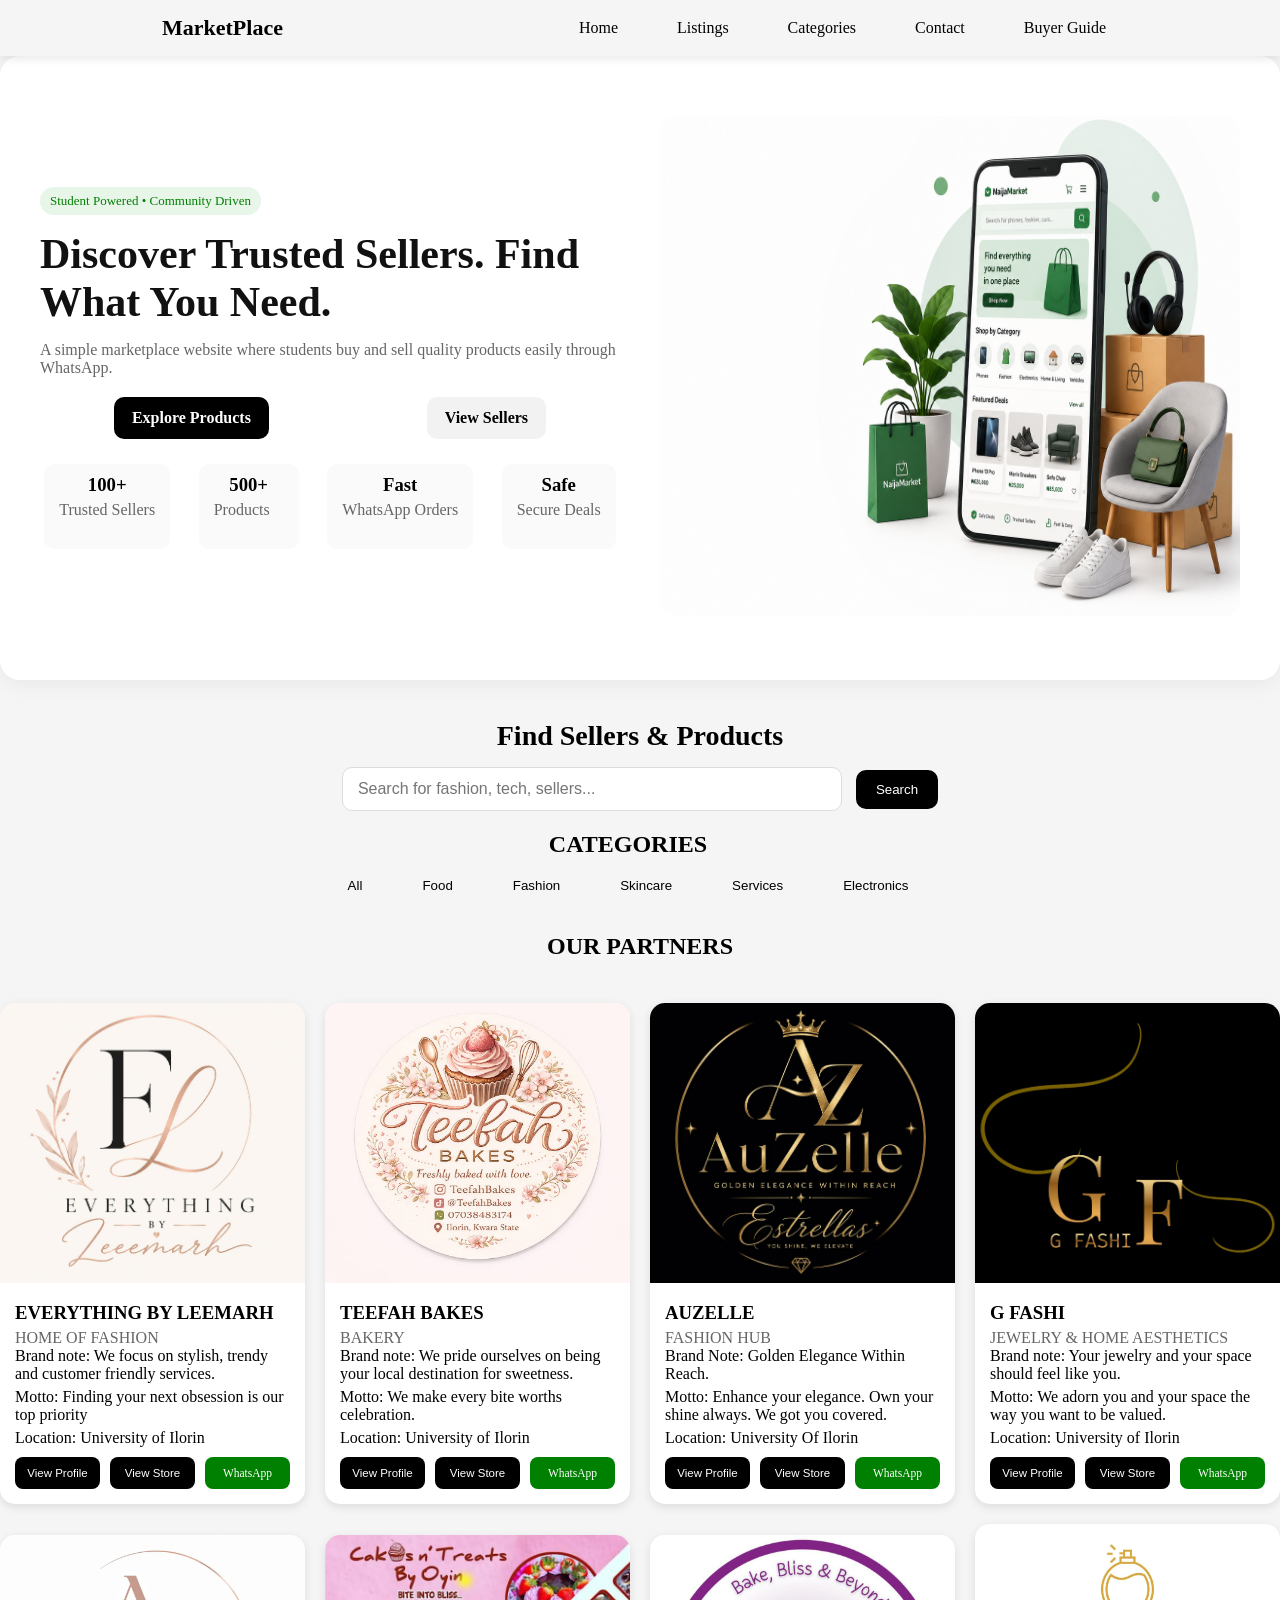
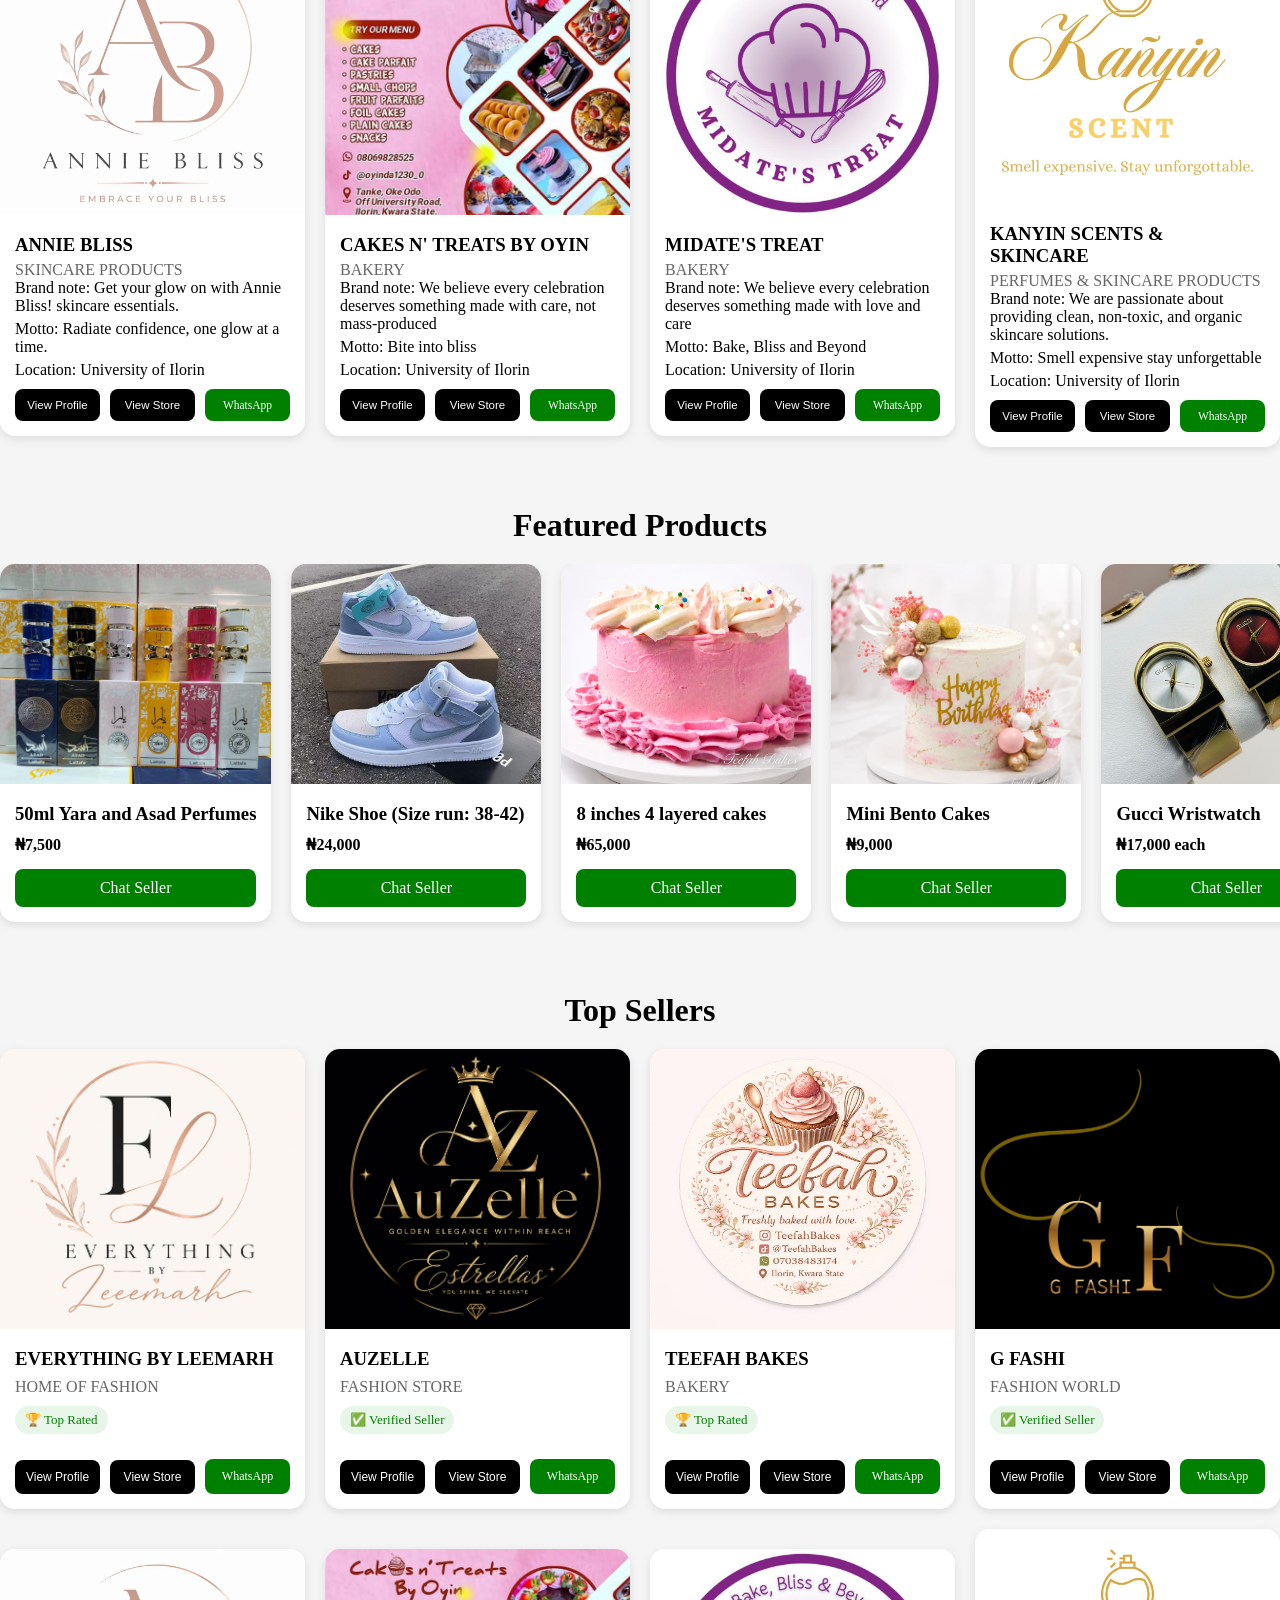
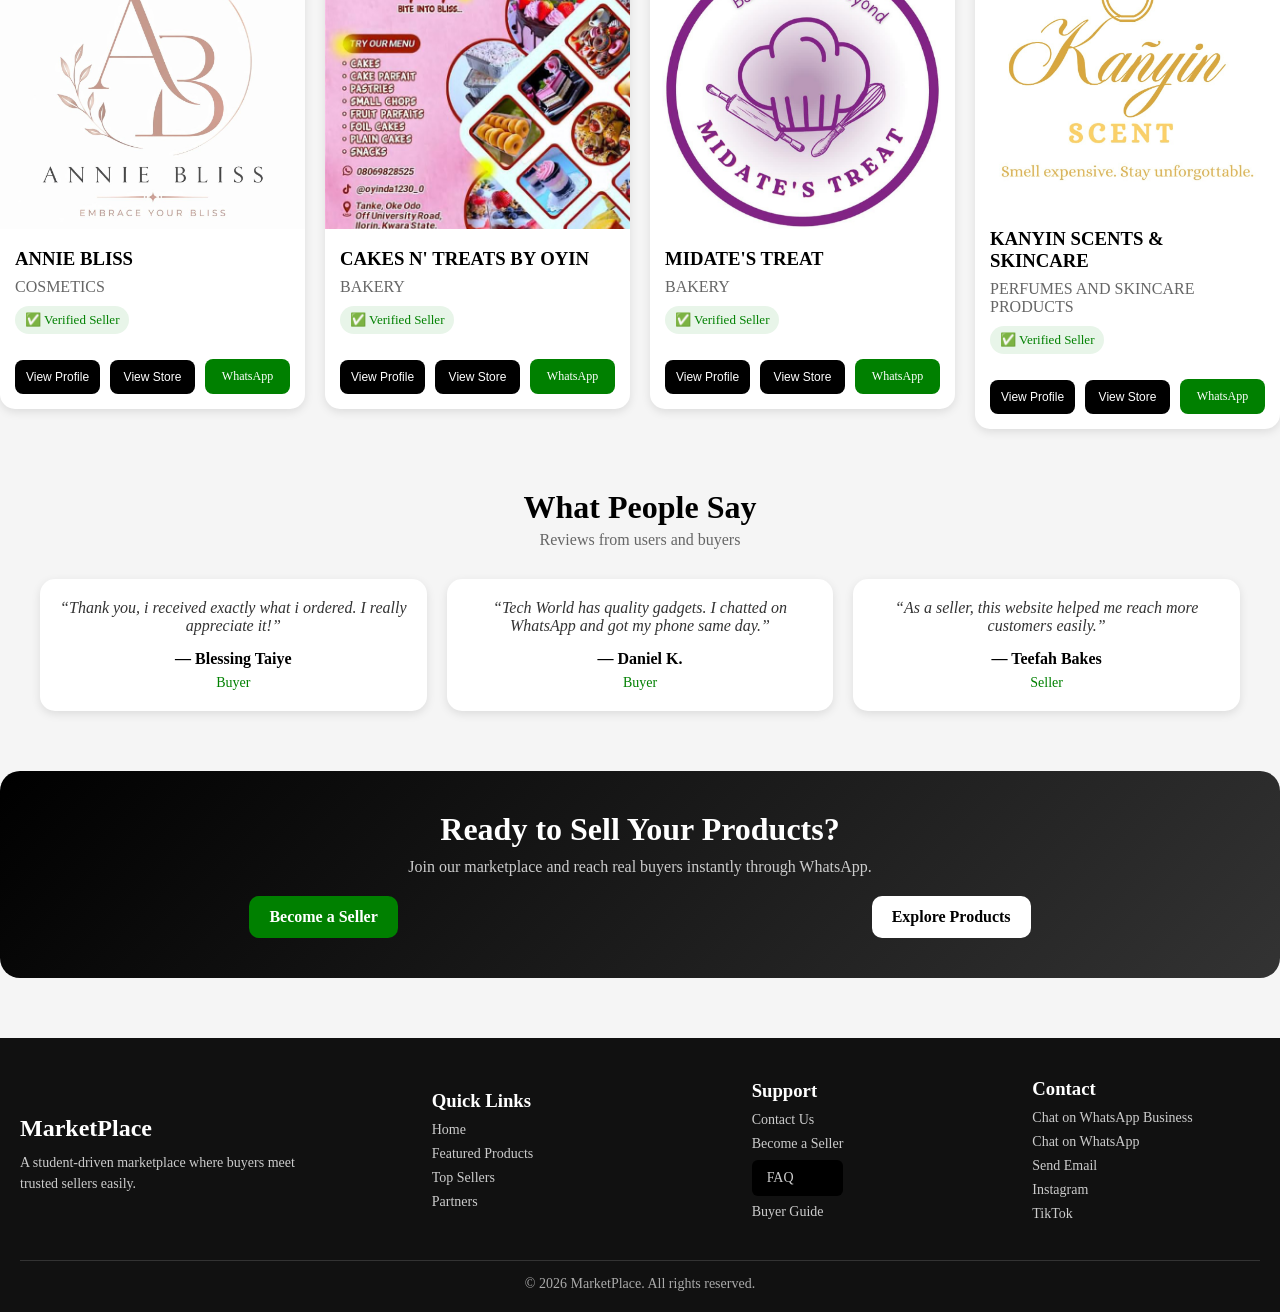
==== commit 9b44617e: "Add files via upload" ====
--- a/index.html
+++ b/index.html
@@ -69,6 +69,7 @@
                             <button onclick="filter('all')">All</button>
                             <button onclick="filter('food')">Food</button>
                             <button onclick="filter('fashion')">Fashion</button>
+                            <button onclick="filter('skincare')">Skincare</button>
                             <button onclick="filter('services')">Services</button>
                             <button onclick="filter('electronics')">Electronics</button>
                     </div>
@@ -142,17 +143,17 @@
                 </div>
             </div>
 
-            <div class="card" data-category="fashion">
+            <div class="card" data-category="skincare">
                     <img src="images/IMG-20260520-WA0088.jpg">
                 <div class="card-body">
                         <h3>ANNIE BLISS</h3>
-                        <p>COSMETICS </p>
+                        <p>SKINCARE PRODUCTS</p>
                         <h4>Brand note: Get your glow on with Annie Bliss! skincare essentials. </h4>
                         <h4>Motto: Radiate confidence, one glow at a time.</h4>
                         <h4>Location: University of Ilorin</h4>
                 <div class="btn-row">
                     <button onclick="openProfile('seller5')">View Profile</button>
-                    <button onclick="openDetails('fashion3')"> View Store</button>
+                    <button onclick="openDetails('skincare')"> View Store</button>
                     <a class="wa-btn" target="_blank" href="https://wa.me/2348083737574?text=Hello!%20Annie%20Bliss,%20I%20would%20like%20to%20patronize%20you">WhatsApp</a>
                 </div>
                 </div>
@@ -186,6 +187,22 @@
                     <button onclick="openProfile('seller7')">View Profile</button>
                     <button onclick="openDetails('food2')"> View Store</button>
                     <a class="wa-btn" target="_blank" href="https://wa.me/2347045200520?text=Hello!%20Midate%20Treats,%20I%20would%20like%20to%20patronize%20you">WhatsApp</a>
+                </div>
+                </div>
+            </div>
+
+            <div class="card" data-category="skincare">
+                    <img src="images/IMG-20260606-WA0001.jpg">
+                <div class="card-body">
+                        <h3>KANYIN SCENTS & SKINCARE</h3>
+                        <p>PERFUMES & SKINCARE PRODUCTS</p>
+                        <h4>Brand note: We are passionate about providing clean, non-toxic, and organic skincare solutions.</h4>
+                        <h4>Motto: Smell expensive stay unforgettable</h4>
+                        <h4>Location: University of Ilorin</h4>
+                <div class="btn-row">
+                    <button onclick="openProfile('seller8')">View Profile</button>
+                    <button onclick="openDetails('skincare1')"> View Store</button>
+                    <a class="wa-btn" target="_blank" href="https://wa.me/2348179470067?text=Hello!%20Kanyin%20Scents%20&%20Skincare,%20I%20would%20like%20to%20patronize%20you">WhatsApp</a>
                 </div>
                 </div>
             </div>
@@ -313,7 +330,23 @@
                             <p class="price">₦1,500 upward</p>
                             <a href="https://wa.me/2347045200520?text=Hello%20I%20saw%20your%20small%20chop%20plate%20on%20Unilorin%20campus%20marketplace,%20is%20it%20still%20available?" target="_blank" class="buy-btn"> Chat Seller</a>
                     </div>
-                </div>
+                </div><div class="featured-card"><img src="images/IMG-20260606-WA0010.jpg">
+                    <div class="featured-info">
+                            <h3>My way Essence Perfume</h3>
+                            <p class="price">₦5,500</p>
+                            <a href="https://wa.me/2348069828525?text=Hello%20I%20saw%20the%20my%20way%20essence%20perfume%20on%20Unilorin%20campus%20marketplace,%20is%20it%20still%20available?" target="_blank" class="buy-btn"> Chat Seller</a>
+                    </div>
+                </div>
+                
+
+                <div class="featured-card"><img src="images/IMG-20260606-WA0012.jpg">
+                    <div class="featured-info">
+                            <h3>Unisex Element Perfume</h3>
+                            <p class="price">₦5,000</p>
+                            <a href="https://wa.me/2348069828525?text=Hello%20I%20saw%20the%20unisex%20element%20perfume%20on%20Unilorin%20campus%20marketplace,%20is%20it%20still%20available?" target="_blank" class="buy-btn"> Chat Seller</a>
+                    </div>
+                </div>
+
 
                 <div class="featured-card"><img src="images/IMG-20260522-WA0083.jpg">
                     <div class="featured-info">
@@ -432,6 +465,18 @@
                 </div>
             </div>
 
+            <div class="seller-card"><img src="images/IMG-20260606-WA0001.jpg">
+                <div class="seller-info">
+                        <h3>KANYIN SCENTS & SKINCARE</h3>
+                        <p class="seller-category">PERFUMES AND SKINCARE PRODUCTS</p>
+                        <span class="badge">✅ Verified Seller</span>
+                    <div class="seller-buttons">
+                        <button onclick="openProfile('seller8')">View Profile</button>
+                        <button onclick="openDetails('skincare1')">View Store</button>
+                        <a href="https://wa.me/2348179470067?text=Hello%20I%20came%20across%20your%20store%20on%20Unilorin%20campus%20marketplace" target="_blank">WhatsApp</a>
+                    </div>
+                </div>
+            </div>
         </div>
     </section>
     <section class="testimonials">
--- a/css/style.css
+++ b/css/style.css
@@ -224,7 +224,7 @@
   }
 
   .hero-right img{
-    height: 500px;
+    height: 300px;
   }
 
 }
@@ -355,7 +355,7 @@
 
 .card img{
   width:  100%;
-  height: 220px;
+  height: 280px;
   object-fit: cover;
 }
 
@@ -422,6 +422,11 @@
   text-align: center;
 }
 
+.details h2{
+  margin-bottom:  15px;
+  color:  green;
+}
+
 .details.active{
   display: block;
 }
@@ -444,7 +449,7 @@
 .products img{
   width: 100%;
   max-width: 200px;
-  height: 120px;
+  height: 150px;
   object-fit: cover;
   border-radius: 15px;
 }
@@ -453,7 +458,7 @@
   margin-top: 15px;
   padding: 10px;
   border: 0px solid black;
-  background: red;
+  background: green;
   color:  white;
   border-radius:  8px;
   cursor: pointer;
@@ -483,10 +488,10 @@
   /* PARTNER CARDS */
  
   .card img{
-    height: 200px;
+    height: 280px;
   }
   .card{
-    width: 90%;
+    width: 95%;
   }
 
   /* BUTTONS */
@@ -506,8 +511,7 @@
 
   /* PRODUCTS */
   .products{
-    grid-template-columns:  1fr 1fr;
-    gap:  10px;
+    gap:  15px;
   }
 
   .product img{
@@ -640,7 +644,7 @@
   overflow: hidden;
   box-shadow: 0 3px 10px rgba(0,0,0,0.1);
   width: 100%;
-  max-width: 300px;
+  max-width: 325x;
 }
 
 .seller-card:hover{
@@ -650,7 +654,7 @@
 
 .seller-card img{
   width:100%;
-  height:220px;
+  height: 280px;
   object-fit:cover;
 }
 
@@ -721,8 +725,12 @@
     font-size:24px;
   }
 
+  .seller-card{
+    width: 350px;
+  }
+
   .seller-card img{
-    height:200px;
+    height: 290px;
   }
 
   .seller-buttons{
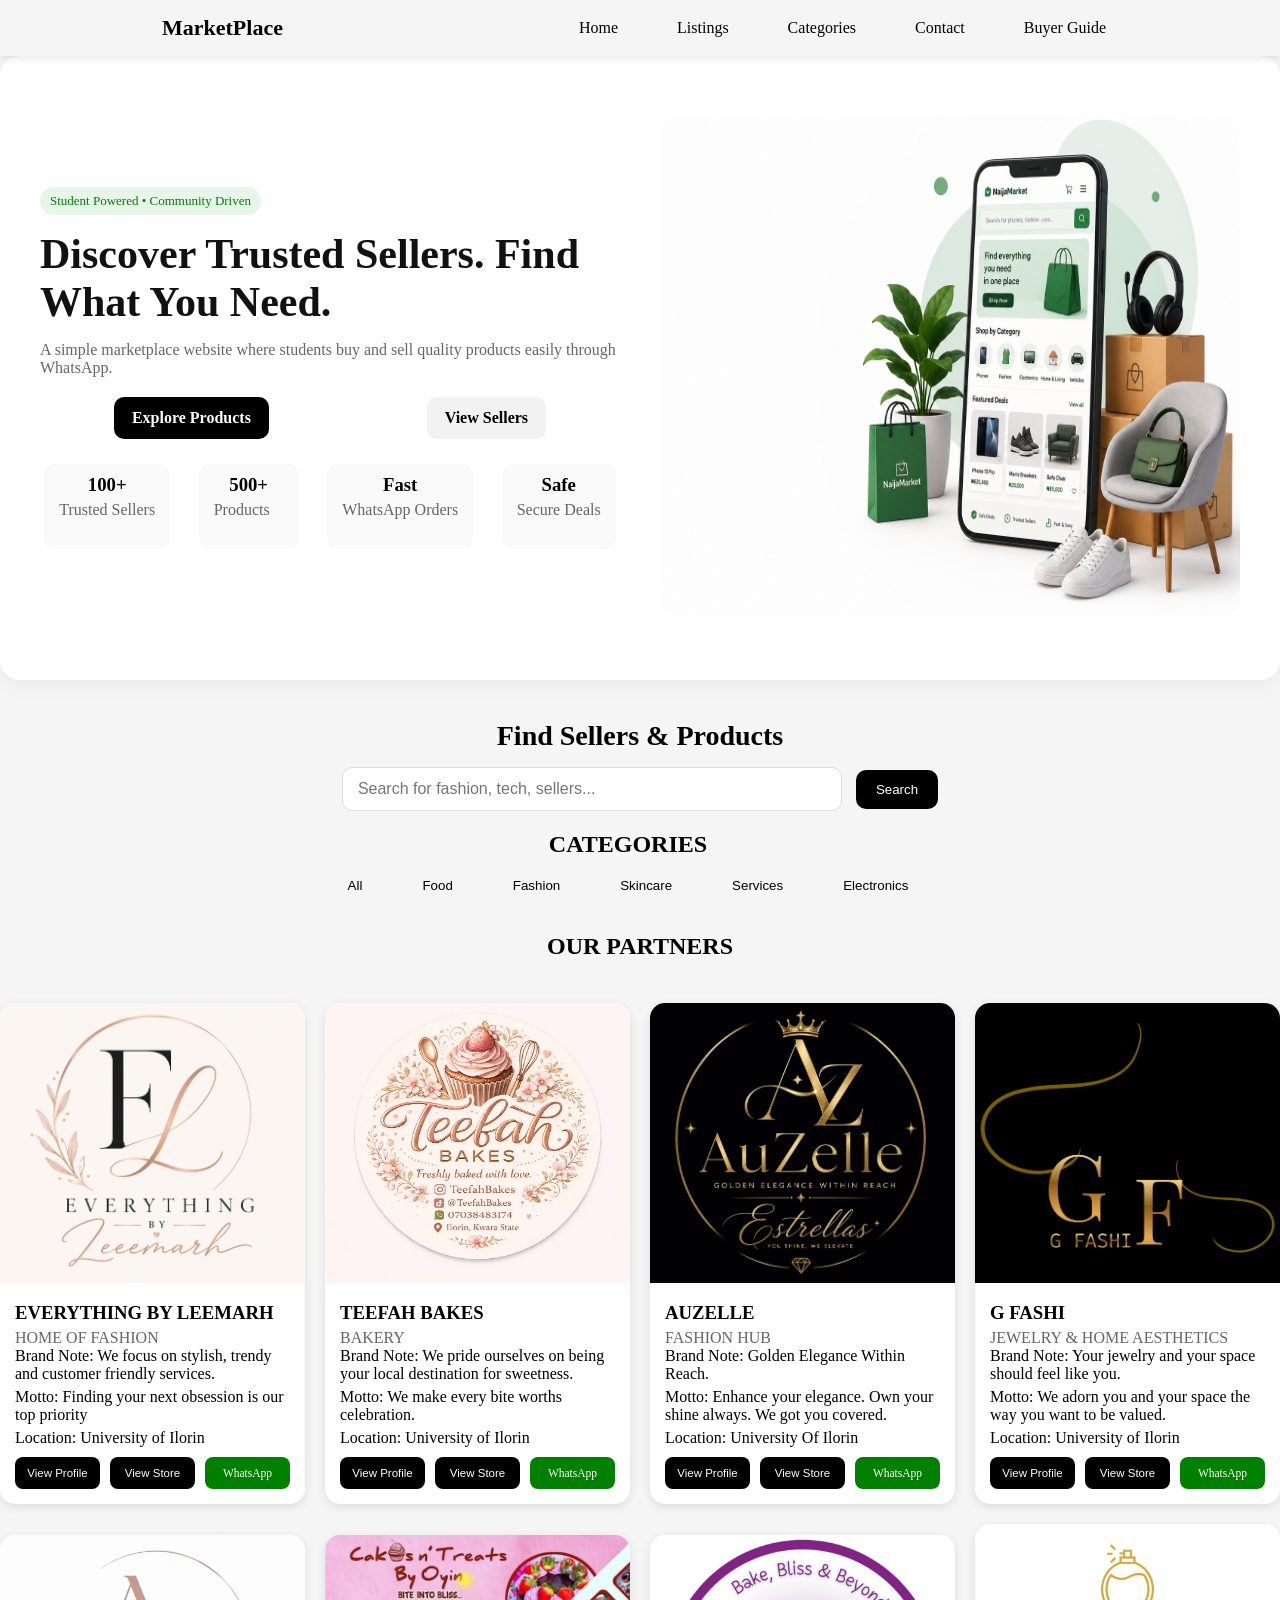
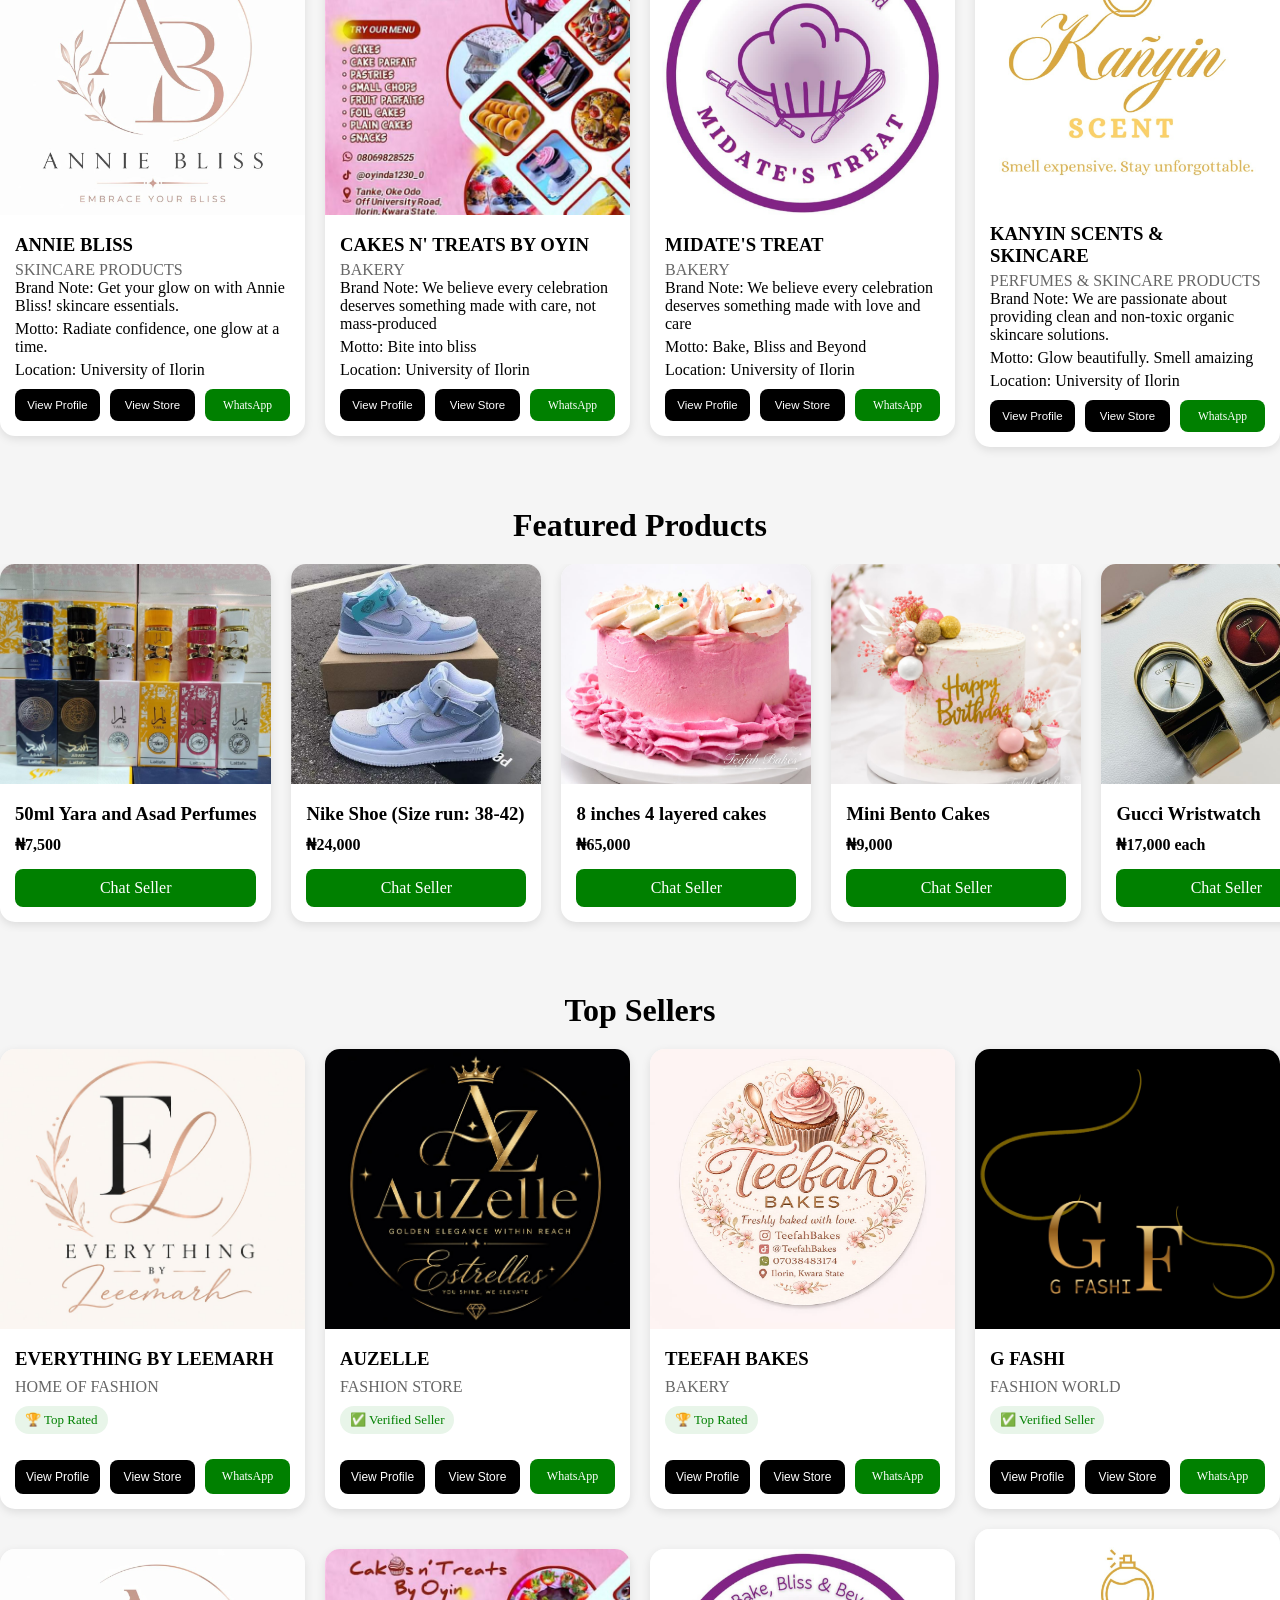
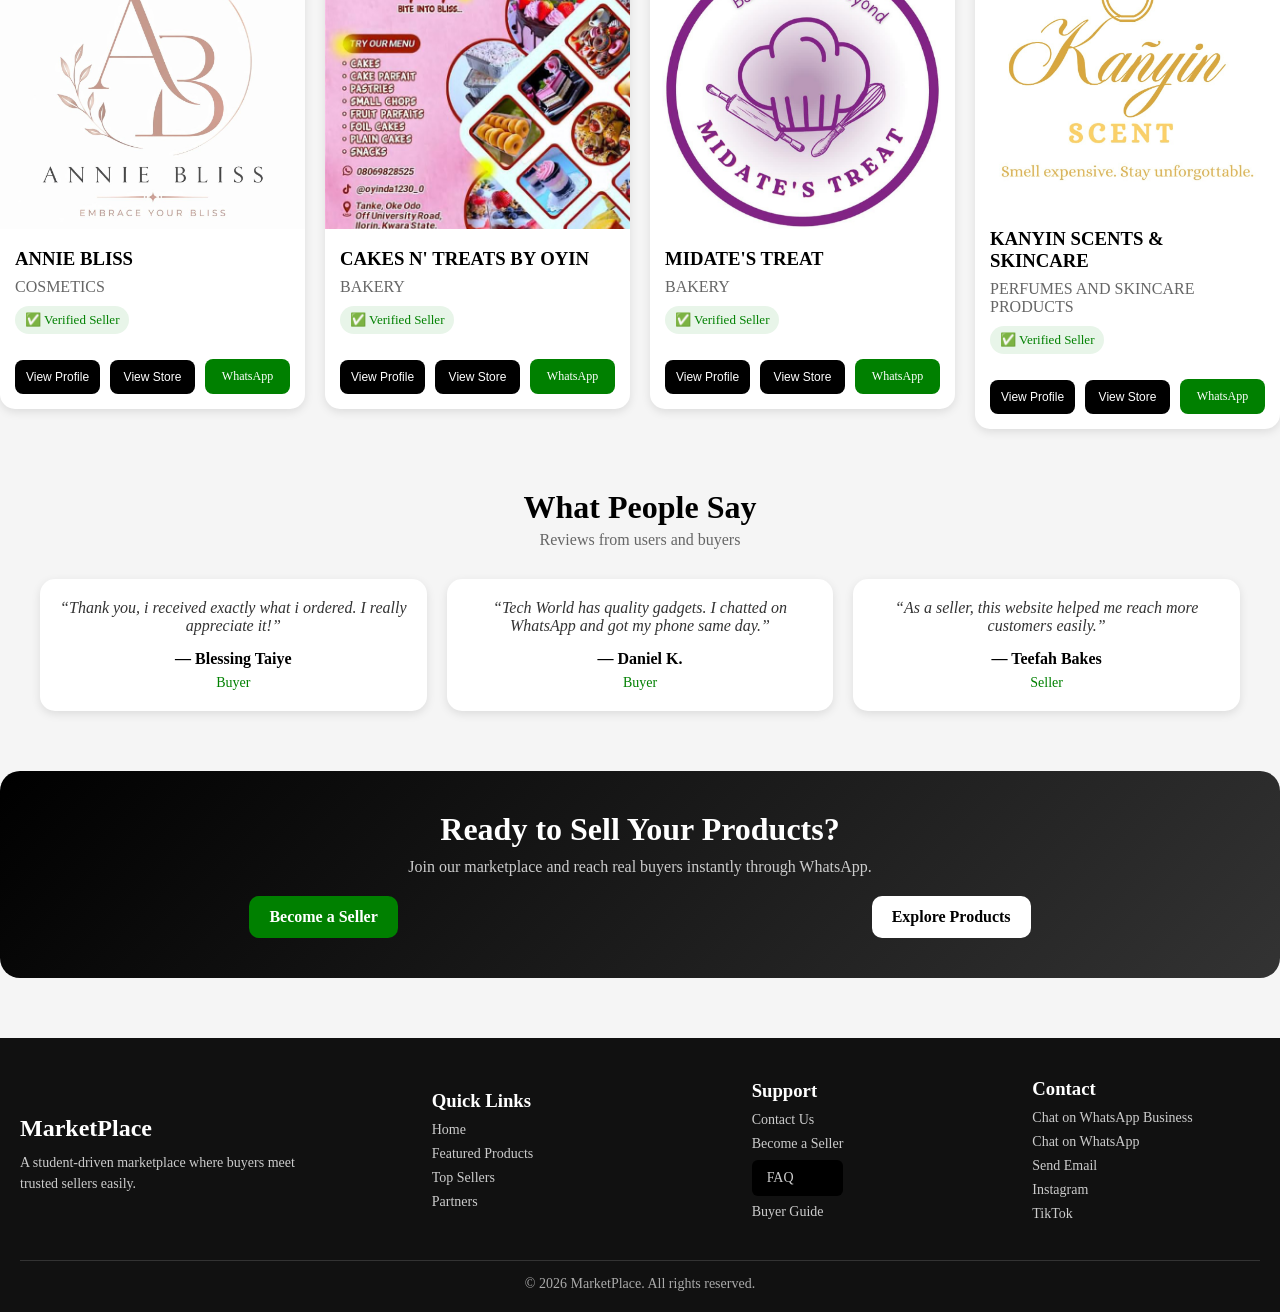
==== commit 591c5948: "Add files via upload" ====
--- a/index.html
+++ b/index.html
@@ -84,7 +84,7 @@
                 <div class="card-body">
                         <h3>EVERYTHING BY LEEMARH</h3>
                         <p>HOME OF FASHION</p>
-                        <h4>Brand note: We focus on stylish, trendy and customer friendly services.</h4>
+                        <h4>Brand Note: We focus on stylish, trendy and customer friendly services.</h4>
                         <h4>Motto: Finding your next obsession is our top priority</h4>
                         <h4>Location: University of Ilorin</h4>
                 <div class="btn-row">
@@ -100,7 +100,7 @@
                 <div class="card-body">
                         <h3>TEEFAH BAKES</h3>
                         <p>BAKERY</p>
-                        <h4>Brand note: We pride ourselves on being your local destination for sweetness. </h4>
+                        <h4>Brand Note: We pride ourselves on being your local destination for sweetness. </h4>
                         <h4>Motto: We make every bite worths celebration.</h4>
                         <h4>Location: University of Ilorin</h4>
                 <div class="btn-row">
@@ -132,7 +132,7 @@
                 <div class="card-body">
                         <h3>G FASHI</h3>
                         <p>JEWELRY & HOME AESTHETICS</p>
-                        <h4>Brand note: Your jewelry and your space should feel like you.</h4>
+                        <h4>Brand Note: Your jewelry and your space should feel like you.</h4>
                         <h4>Motto: We adorn you and your space the way you want to be valued.</h4>
                         <h4>Location: University of Ilorin</h4>
                 <div class="btn-row">
@@ -148,7 +148,7 @@
                 <div class="card-body">
                         <h3>ANNIE BLISS</h3>
                         <p>SKINCARE PRODUCTS</p>
-                        <h4>Brand note: Get your glow on with Annie Bliss! skincare essentials. </h4>
+                        <h4>Brand Note: Get your glow on with Annie Bliss! skincare essentials. </h4>
                         <h4>Motto: Radiate confidence, one glow at a time.</h4>
                         <h4>Location: University of Ilorin</h4>
                 <div class="btn-row">
@@ -164,7 +164,7 @@
                 <div class="card-body">
                         <h3>CAKES N' TREATS BY OYIN</h3>
                         <p>BAKERY</p>
-                        <h4>Brand note: We believe every celebration deserves something made with care, not mass-produced</h4>
+                        <h4>Brand Note: We believe every celebration deserves something made with care, not mass-produced</h4>
                         <h4>Motto: Bite into bliss</h4>
                         <h4>Location: University of Ilorin</h4>
                 <div class="btn-row">
@@ -180,7 +180,7 @@
                 <div class="card-body">
                         <h3>MIDATE'S TREAT</h3>
                         <p>BAKERY</p>
-                        <h4>Brand note: We believe every celebration deserves something made with love and care</h4>
+                        <h4>Brand Note: We believe every celebration deserves something made with love and care</h4>
                         <h4>Motto: Bake, Bliss and Beyond</h4>
                         <h4>Location: University of Ilorin</h4>
                 <div class="btn-row">
@@ -196,8 +196,8 @@
                 <div class="card-body">
                         <h3>KANYIN SCENTS & SKINCARE</h3>
                         <p>PERFUMES & SKINCARE PRODUCTS</p>
-                        <h4>Brand note: We are passionate about providing clean, non-toxic, and organic skincare solutions.</h4>
-                        <h4>Motto: Smell expensive stay unforgettable</h4>
+                        <h4>Brand Note: We are passionate about providing clean and non-toxic organic skincare solutions.</h4>
+                        <h4>Motto: Glow beautifully. Smell amaizing</h4>
                         <h4>Location: University of Ilorin</h4>
                 <div class="btn-row">
                     <button onclick="openProfile('seller8')">View Profile</button>
@@ -334,16 +334,16 @@
                     <div class="featured-info">
                             <h3>My way Essence Perfume</h3>
                             <p class="price">₦5,500</p>
-                            <a href="https://wa.me/2348069828525?text=Hello%20I%20saw%20the%20my%20way%20essence%20perfume%20on%20Unilorin%20campus%20marketplace,%20is%20it%20still%20available?" target="_blank" class="buy-btn"> Chat Seller</a>
+                            <a href="https://wa.me/2348069828525?text=Hello%20I%20saw%20my%20way%20essence%20perfume%20on%20Unilorin%20campus%20marketplace,%20is%20it%20still%20available?" target="_blank" class="buy-btn"> Chat Seller</a>
                     </div>
                 </div>
                 
 
-                <div class="featured-card"><img src="images/IMG-20260606-WA0012.jpg">
-                    <div class="featured-info">
-                            <h3>Unisex Element Perfume</h3>
-                            <p class="price">₦5,000</p>
-                            <a href="https://wa.me/2348069828525?text=Hello%20I%20saw%20the%20unisex%20element%20perfume%20on%20Unilorin%20campus%20marketplace,%20is%20it%20still%20available?" target="_blank" class="buy-btn"> Chat Seller</a>
+                <div class="featured-card"><img src="images/IMG-20260608-WA0000.jpg">
+                    <div class="featured-info">
+                            <h3>Refreshing facial wash</h3>
+                            <p class="price">₦6,000</p>
+                            <a href="https://wa.me/2348069828525?text=Hello%20I%20saw%20your%20refreshing%20facial%20wash%20on%20Unilorin%20campus%20marketplace,%20is%20it%20still%20available?" target="_blank" class="buy-btn"> Chat Seller</a>
                     </div>
                 </div>
 
--- a/css/style.css
+++ b/css/style.css
@@ -109,7 +109,7 @@
 
 .badge{
   display:inline-block;
-  background:#f2f2f2;
+  background: #f2f2f2;
   padding:6px 12px;
   border-radius:20px;
   font-size:13px;
@@ -514,8 +514,8 @@
     gap:  15px;
   }
 
-  .product img{
-    height: 100px;
+  .products img{
+    height: 150px;
   }
 
 }
@@ -644,7 +644,7 @@
   overflow: hidden;
   box-shadow: 0 3px 10px rgba(0,0,0,0.1);
   width: 100%;
-  max-width: 325x;
+  max-width: 325px;
 }
 
 .seller-card:hover{
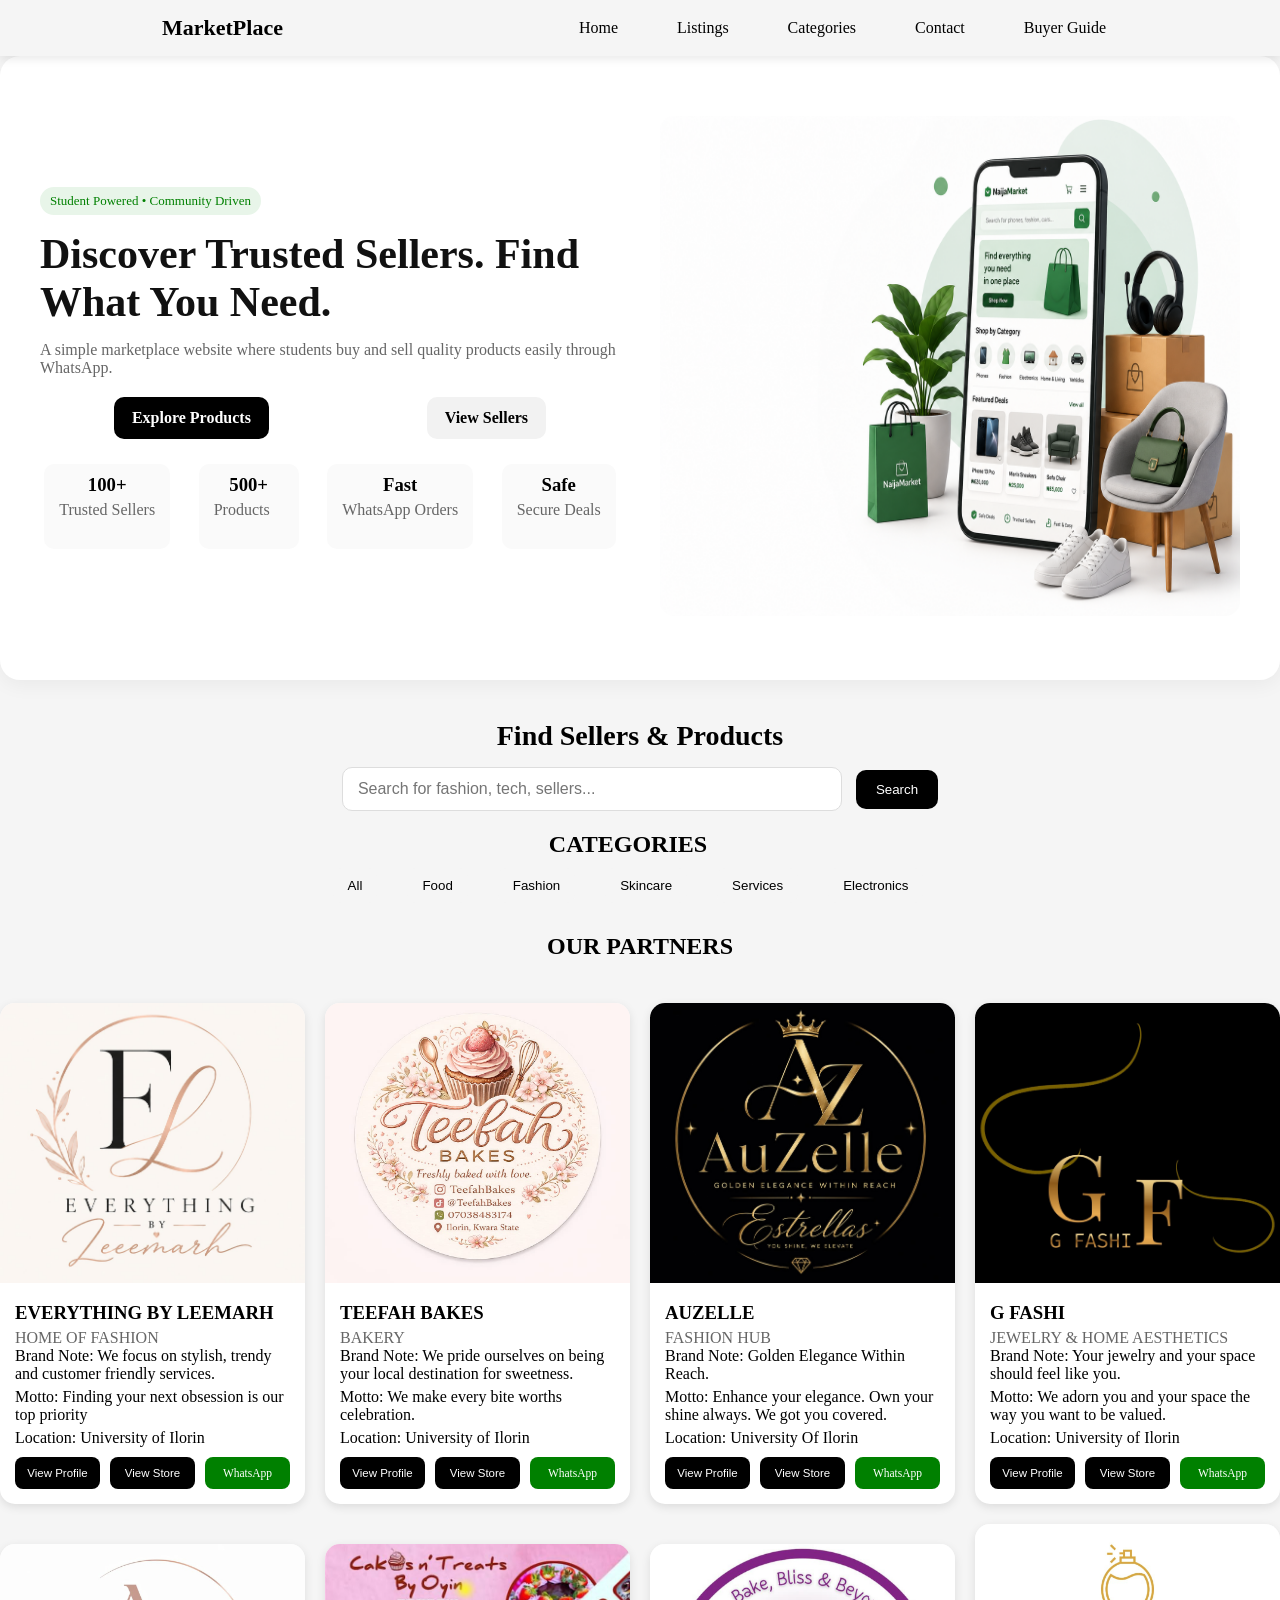
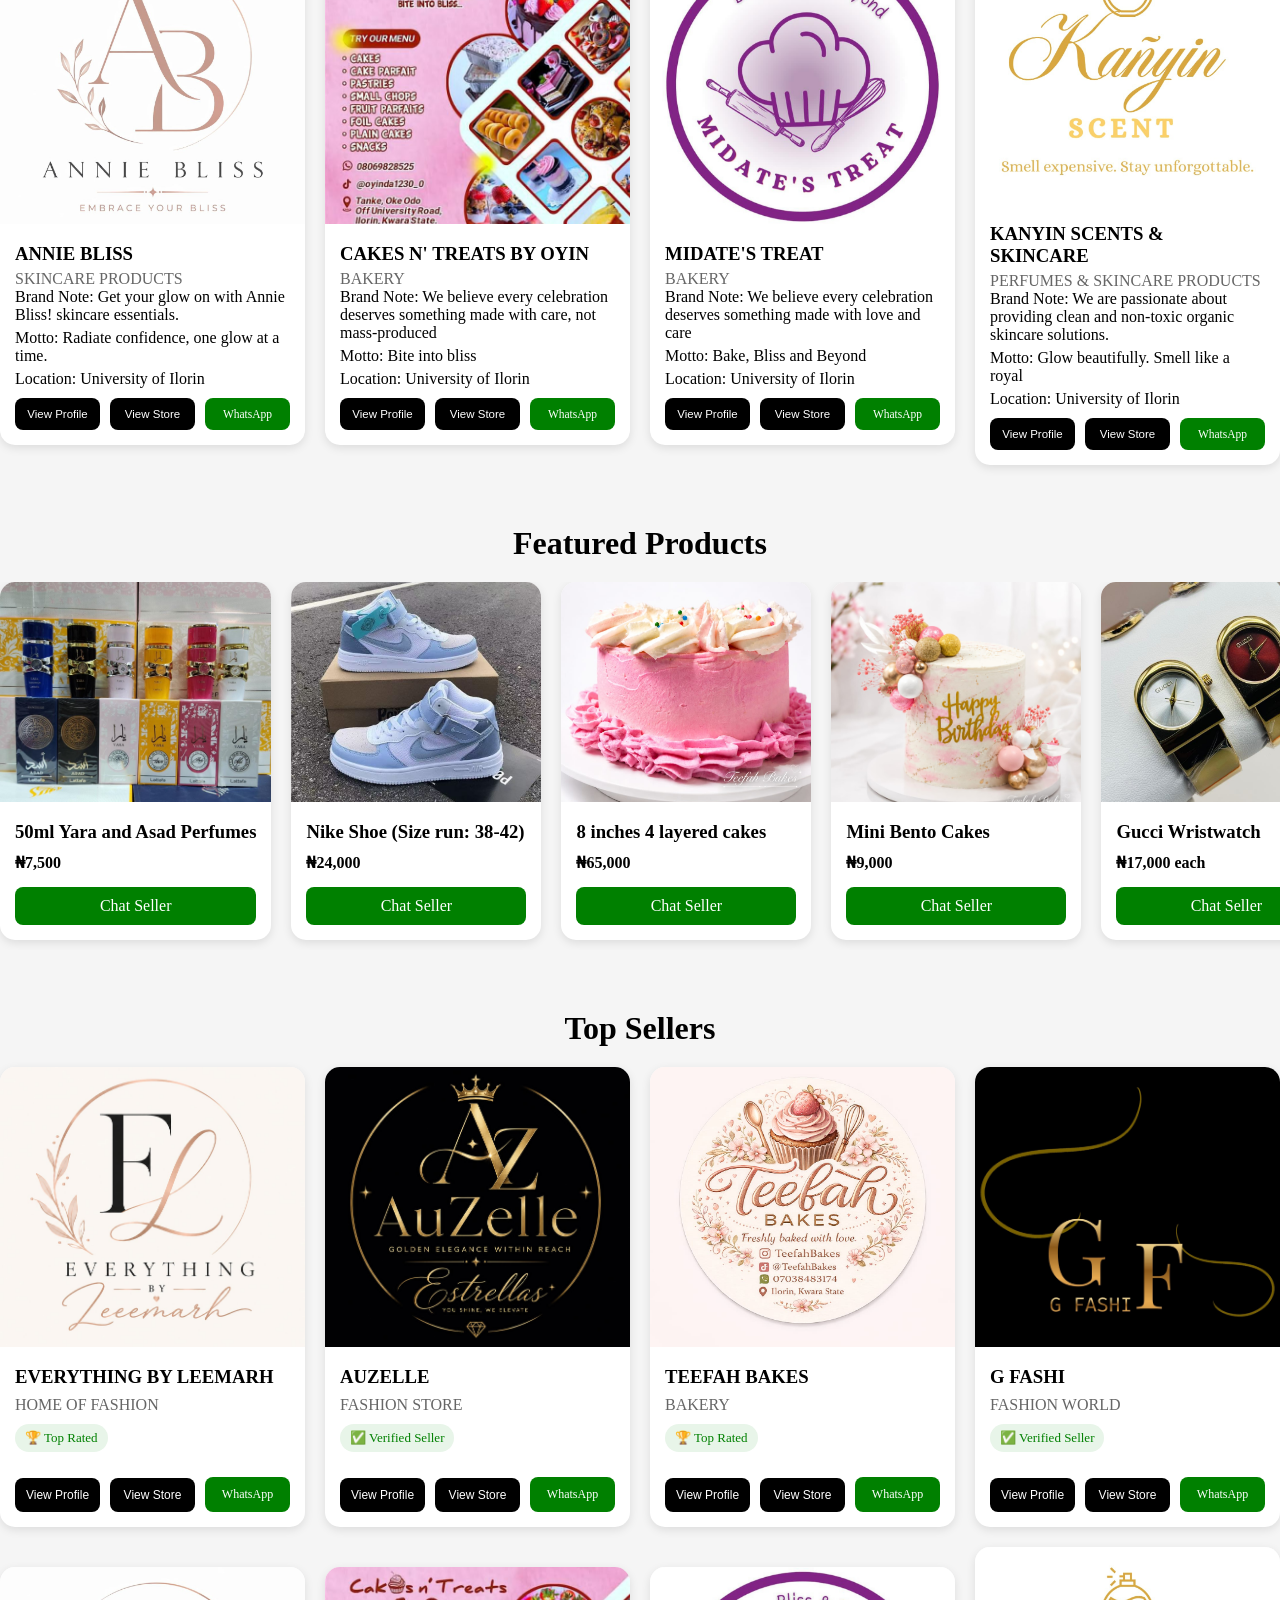
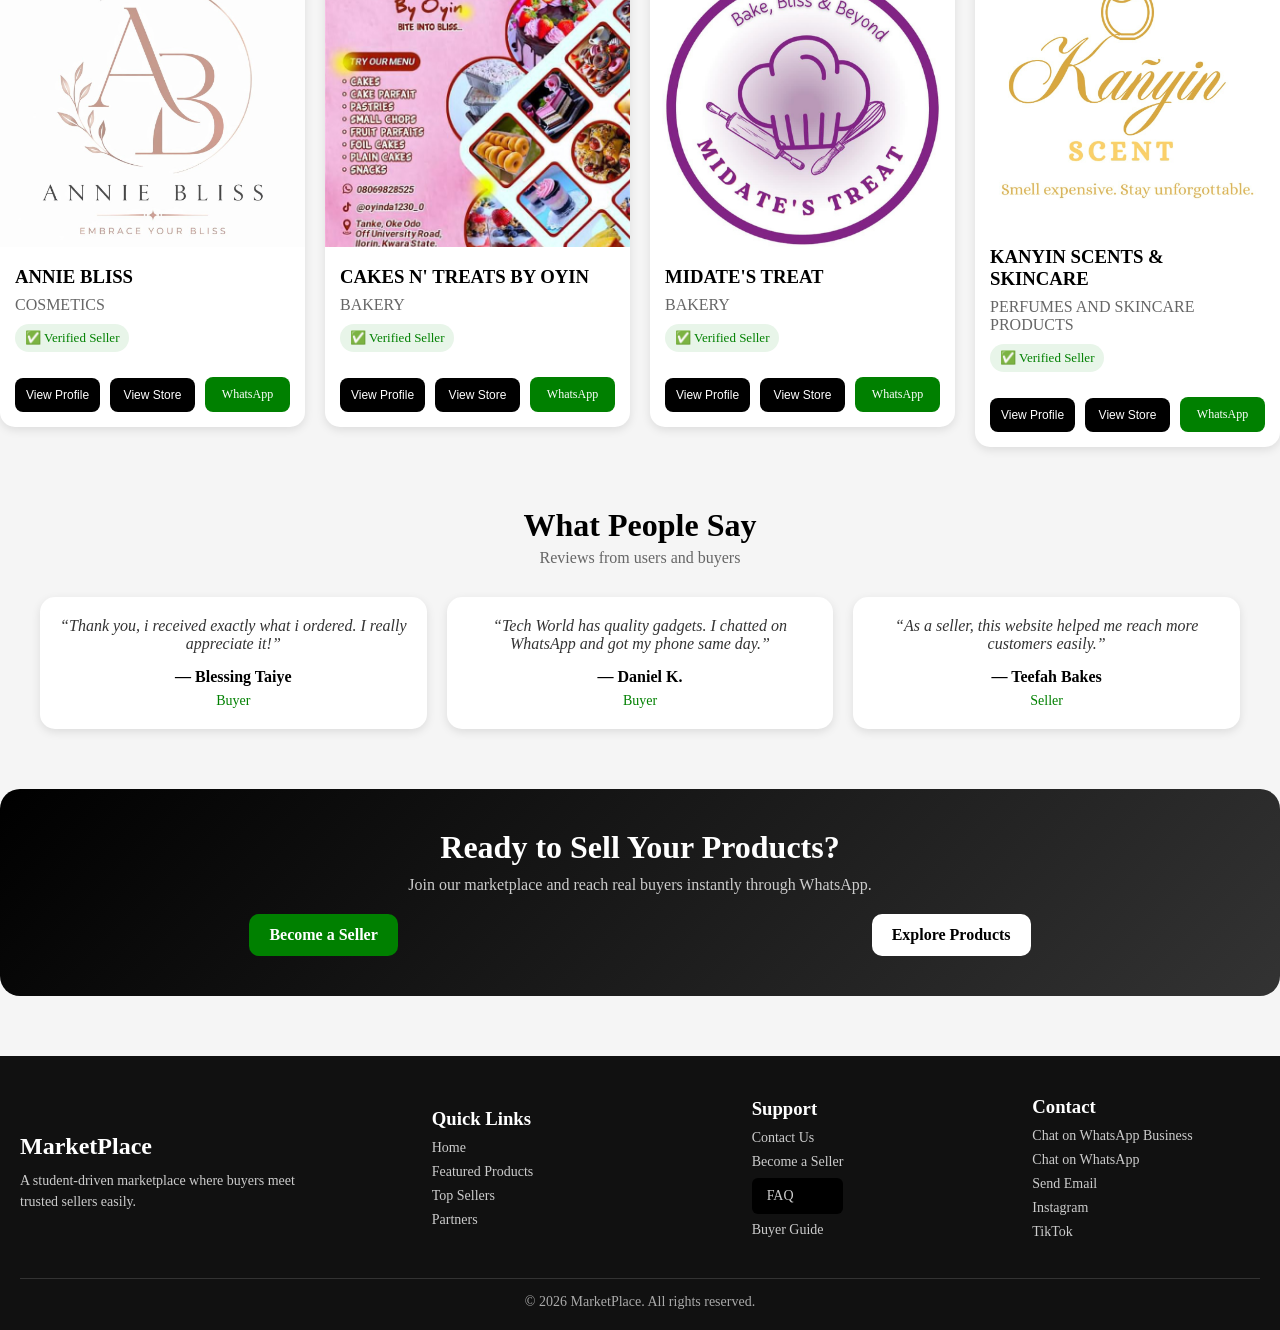
==== commit 3e75c457: "Add files via upload" ====
--- a/index.html
+++ b/index.html
@@ -197,7 +197,7 @@
                         <h3>KANYIN SCENTS & SKINCARE</h3>
                         <p>PERFUMES & SKINCARE PRODUCTS</p>
                         <h4>Brand Note: We are passionate about providing clean and non-toxic organic skincare solutions.</h4>
-                        <h4>Motto: Glow beautifully. Smell amaizing</h4>
+                        <h4>Motto: Glow beautifully. Smell like a royal</h4>
                         <h4>Location: University of Ilorin</h4>
                 <div class="btn-row">
                     <button onclick="openProfile('seller8')">View Profile</button>
